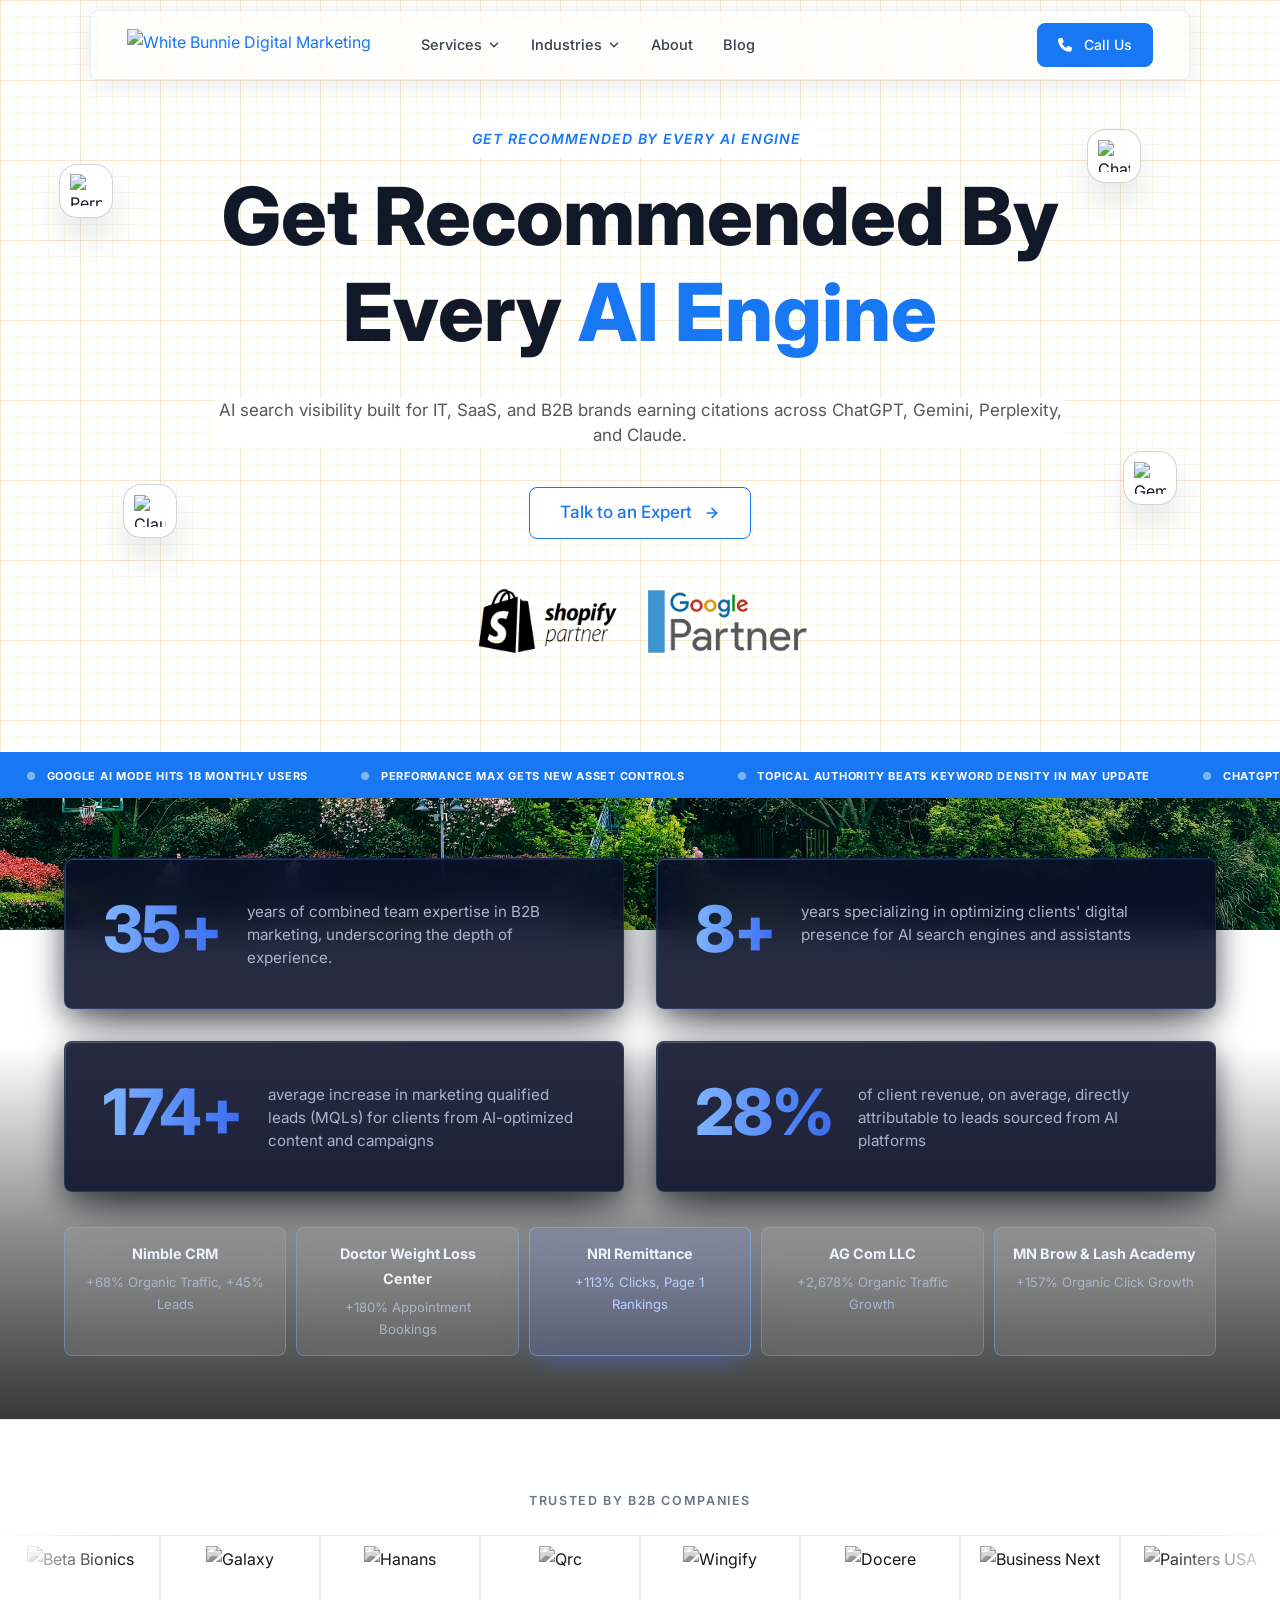
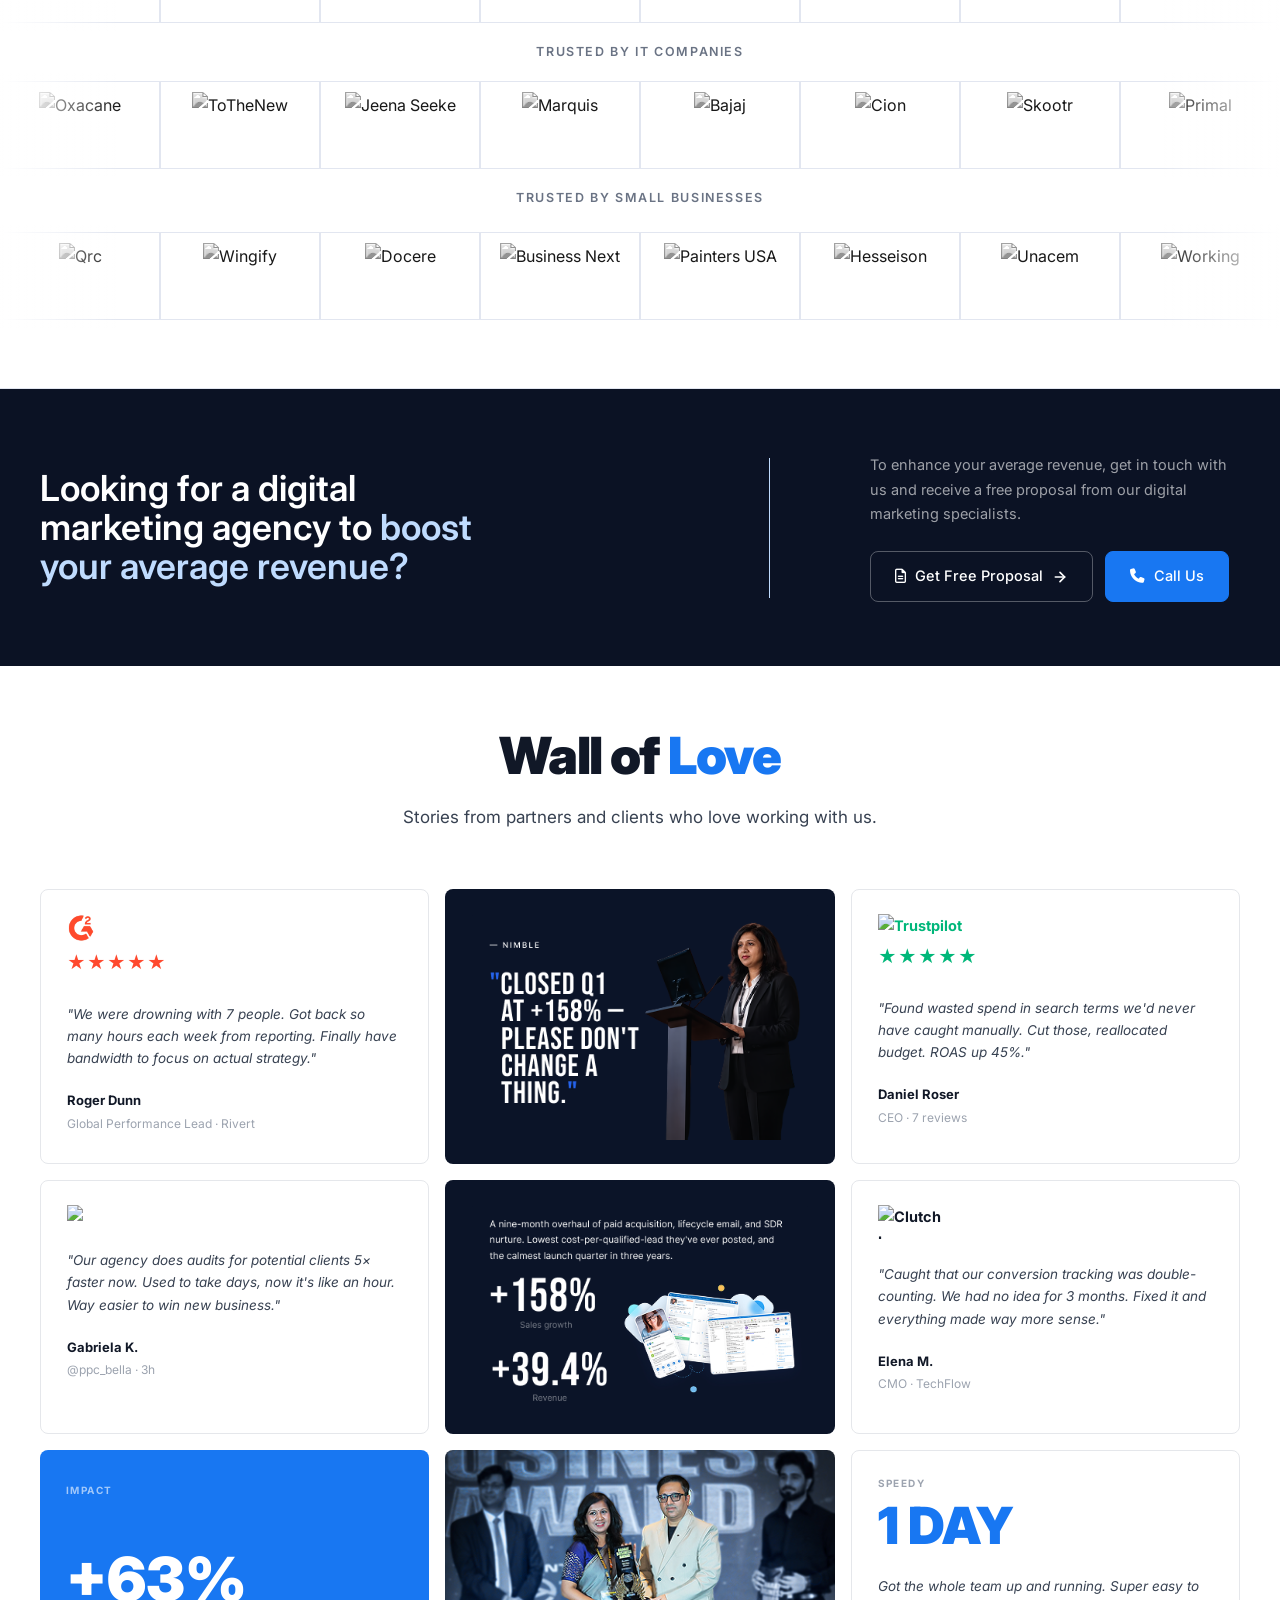
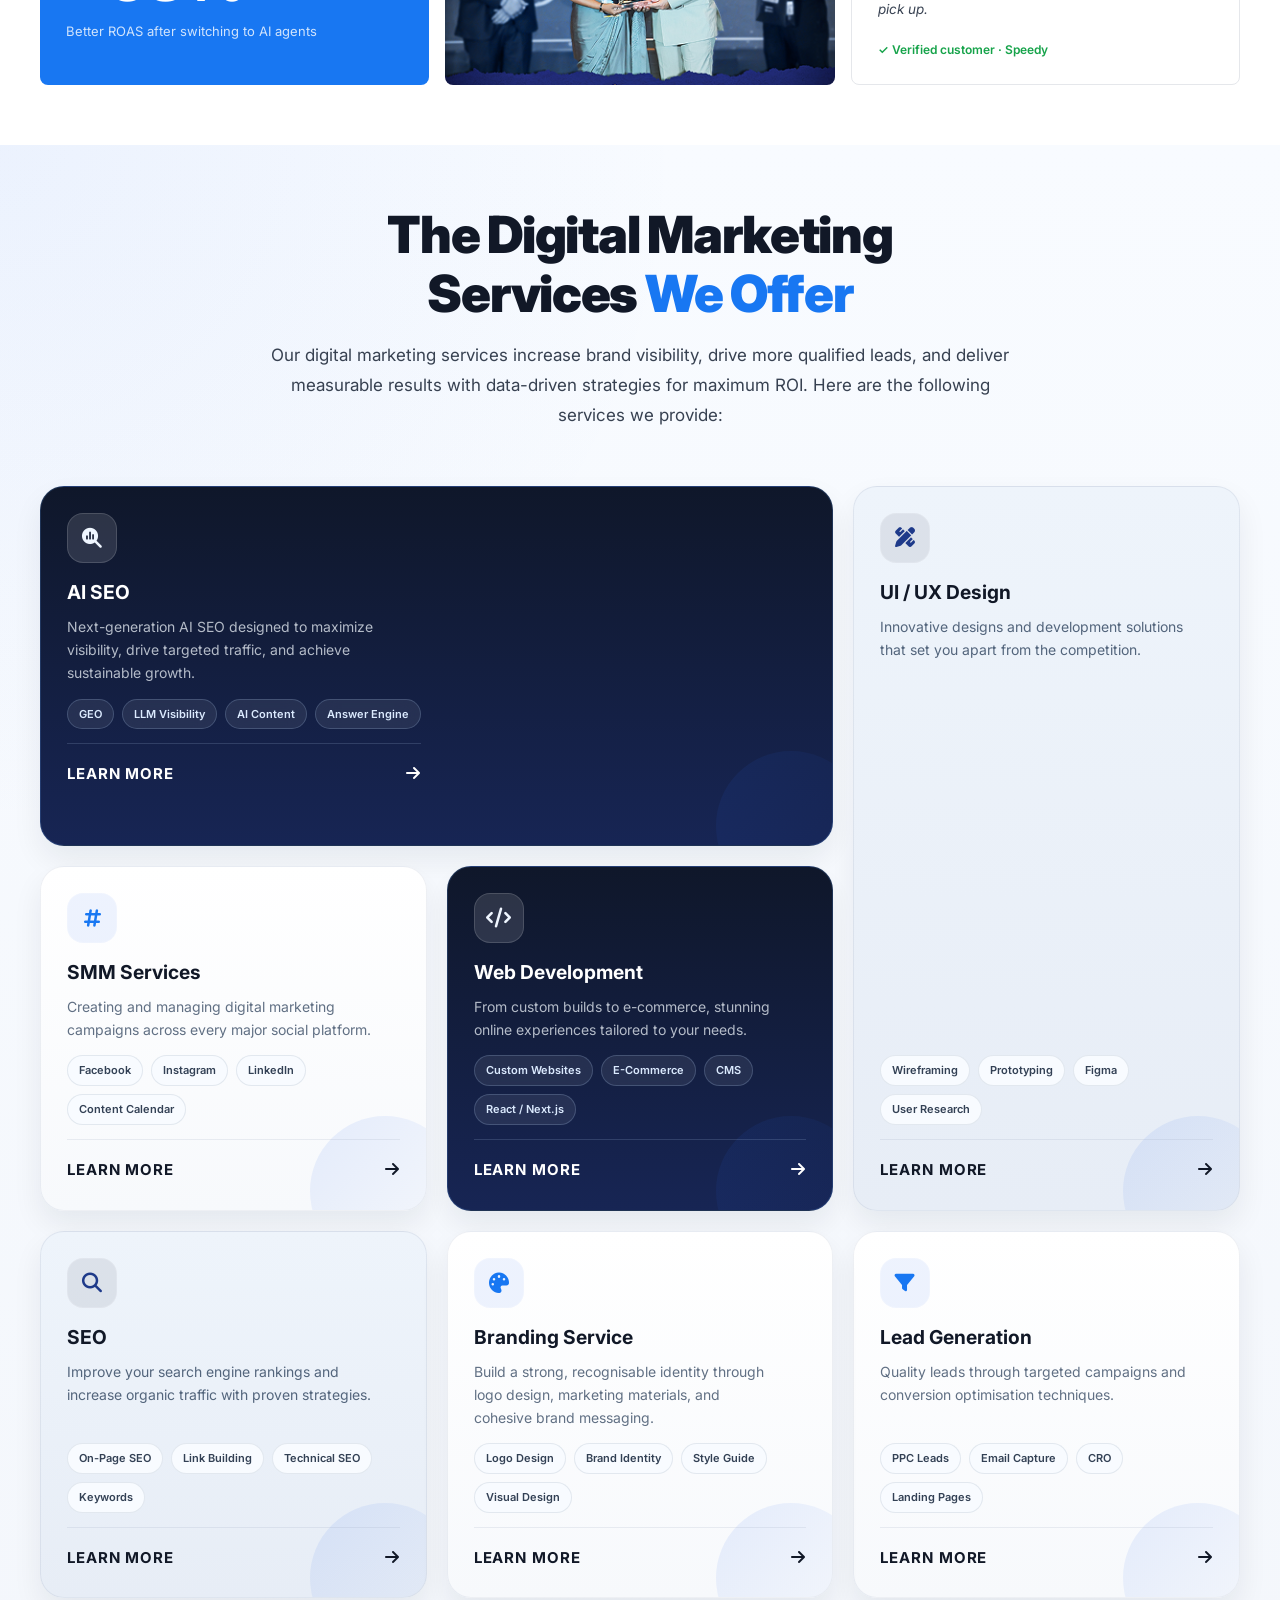
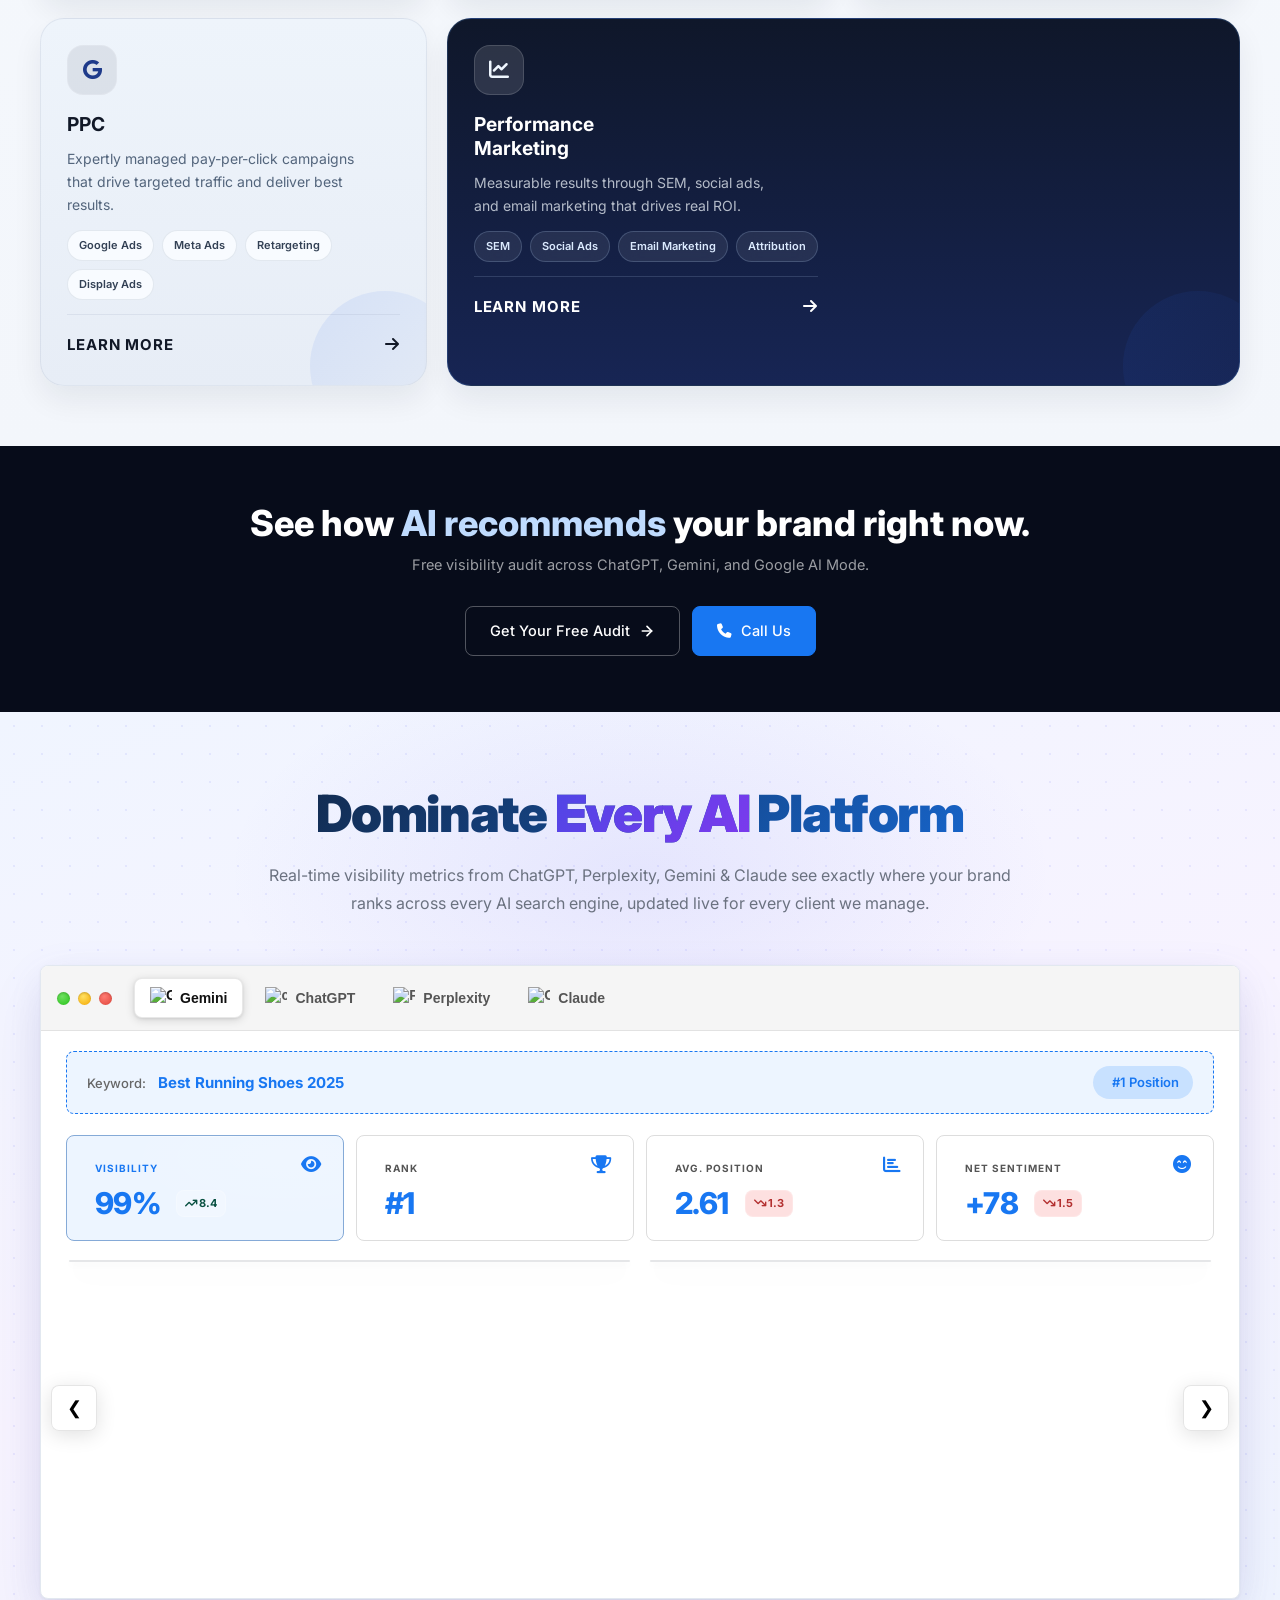
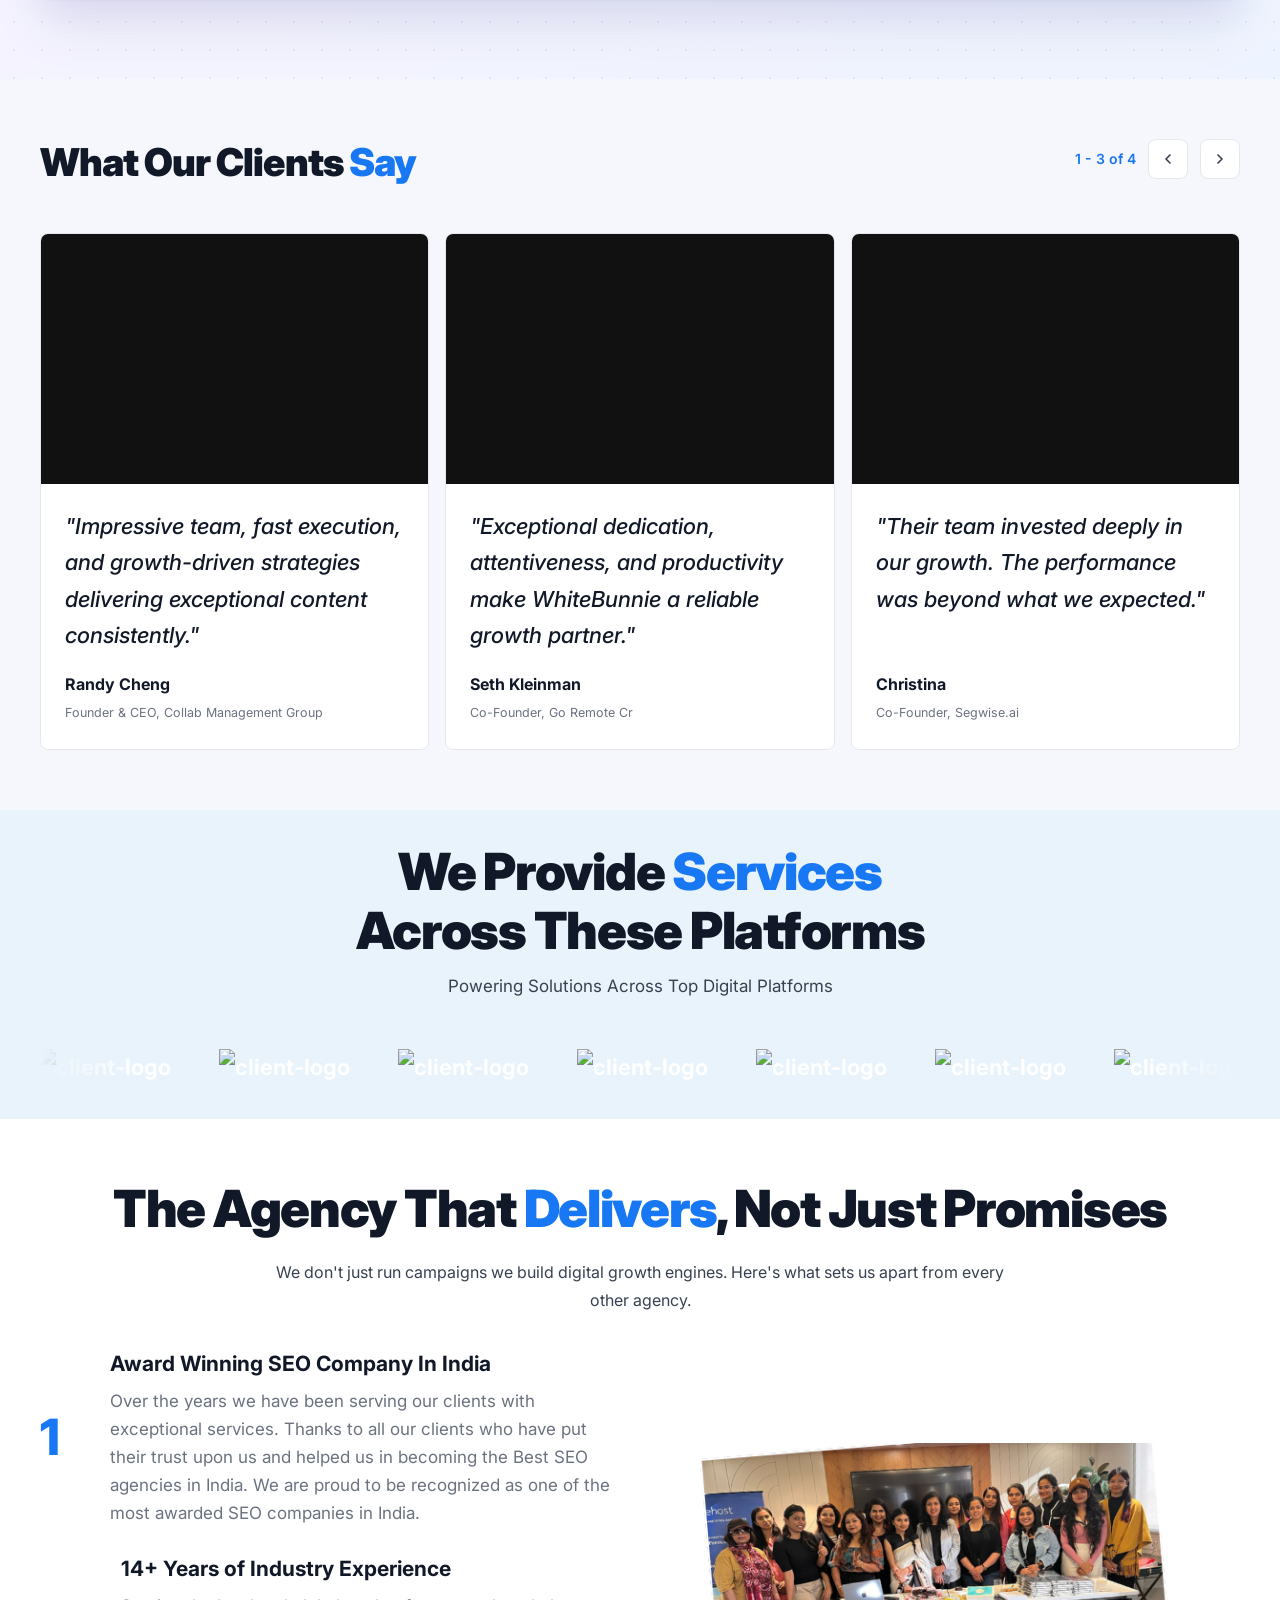
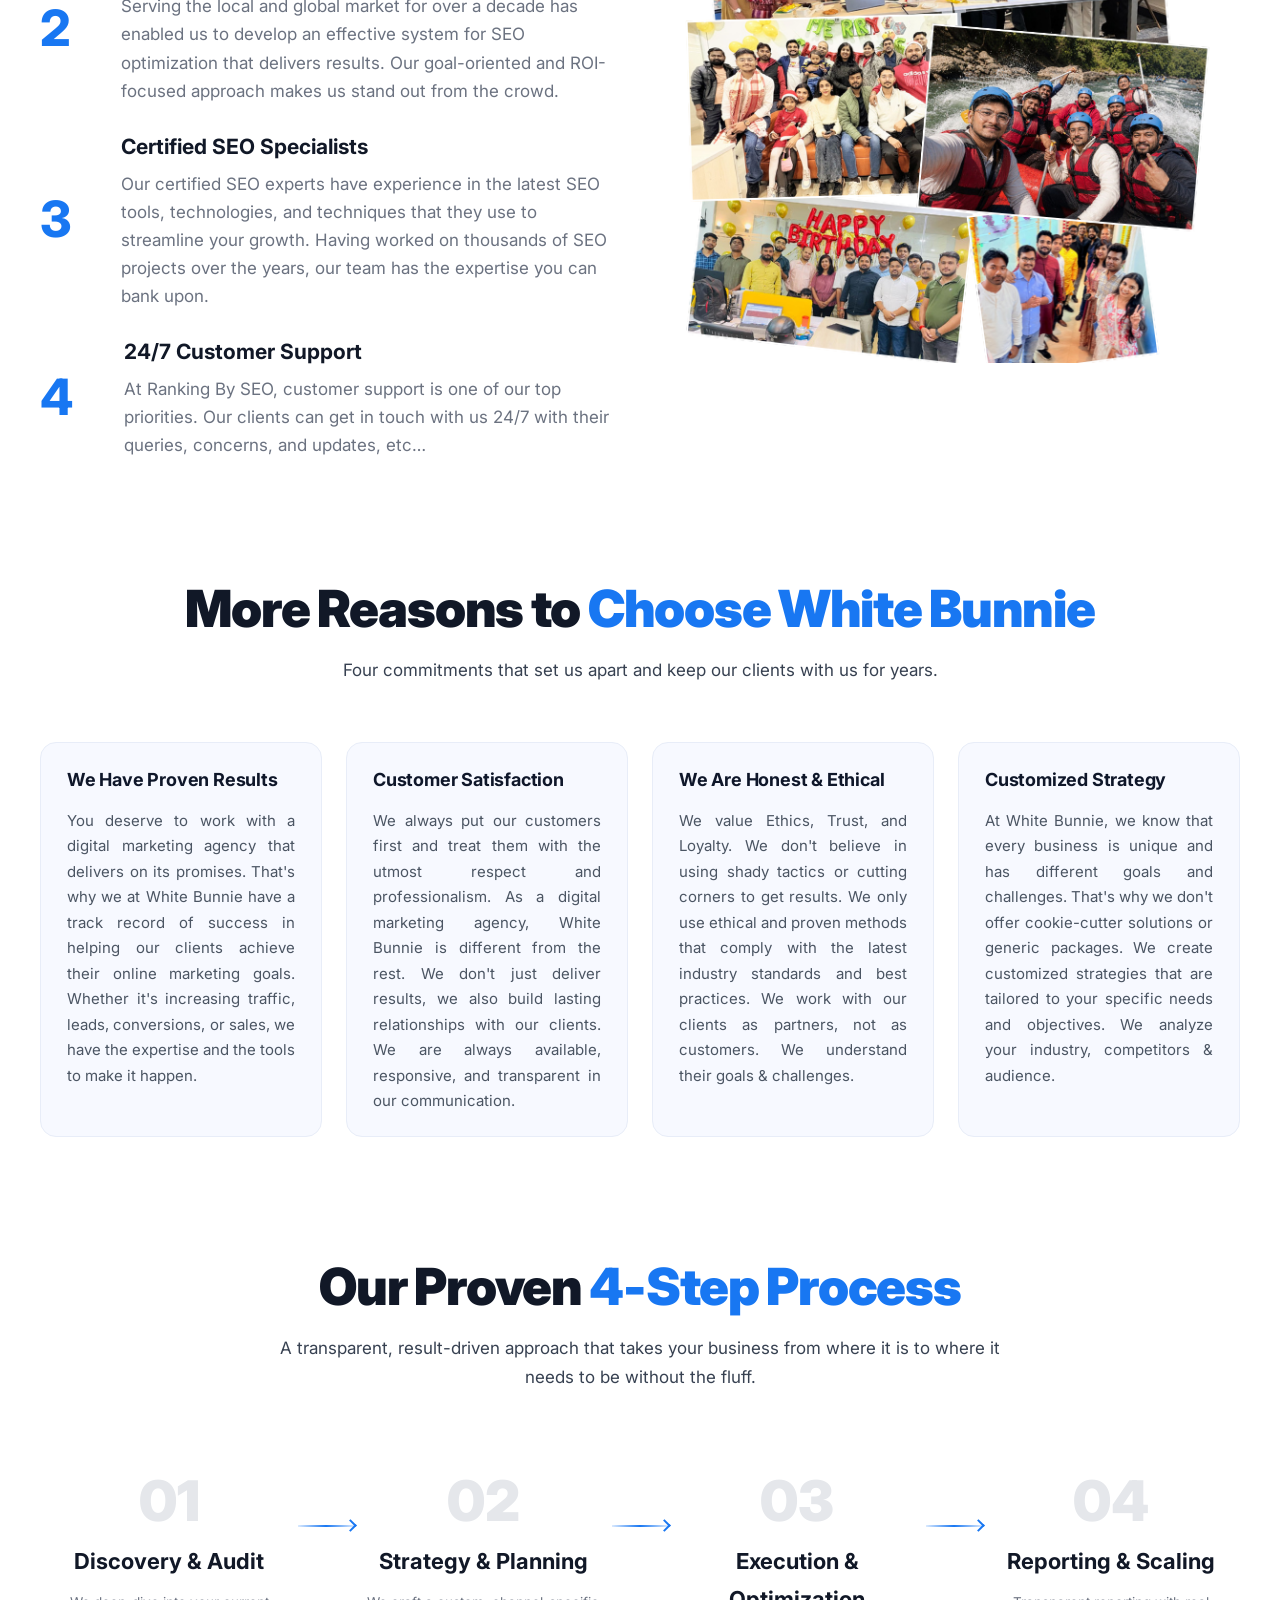
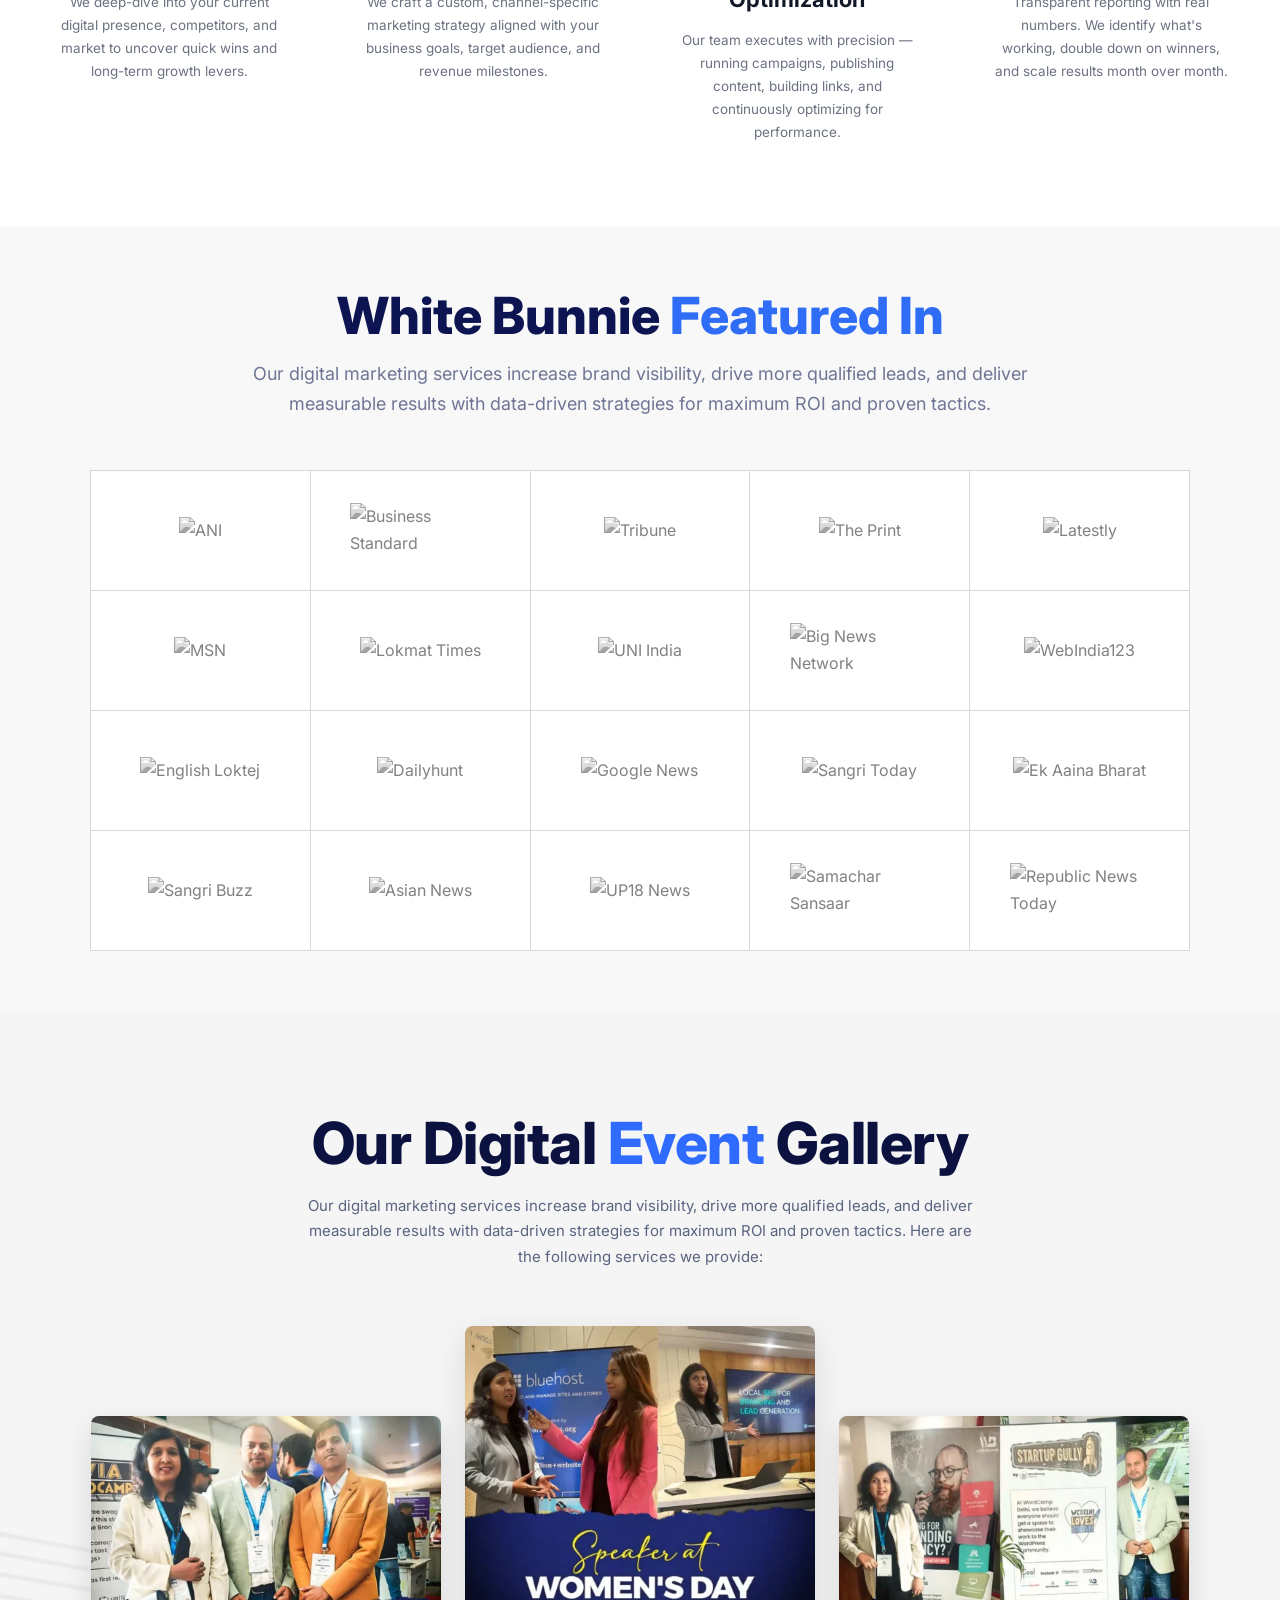
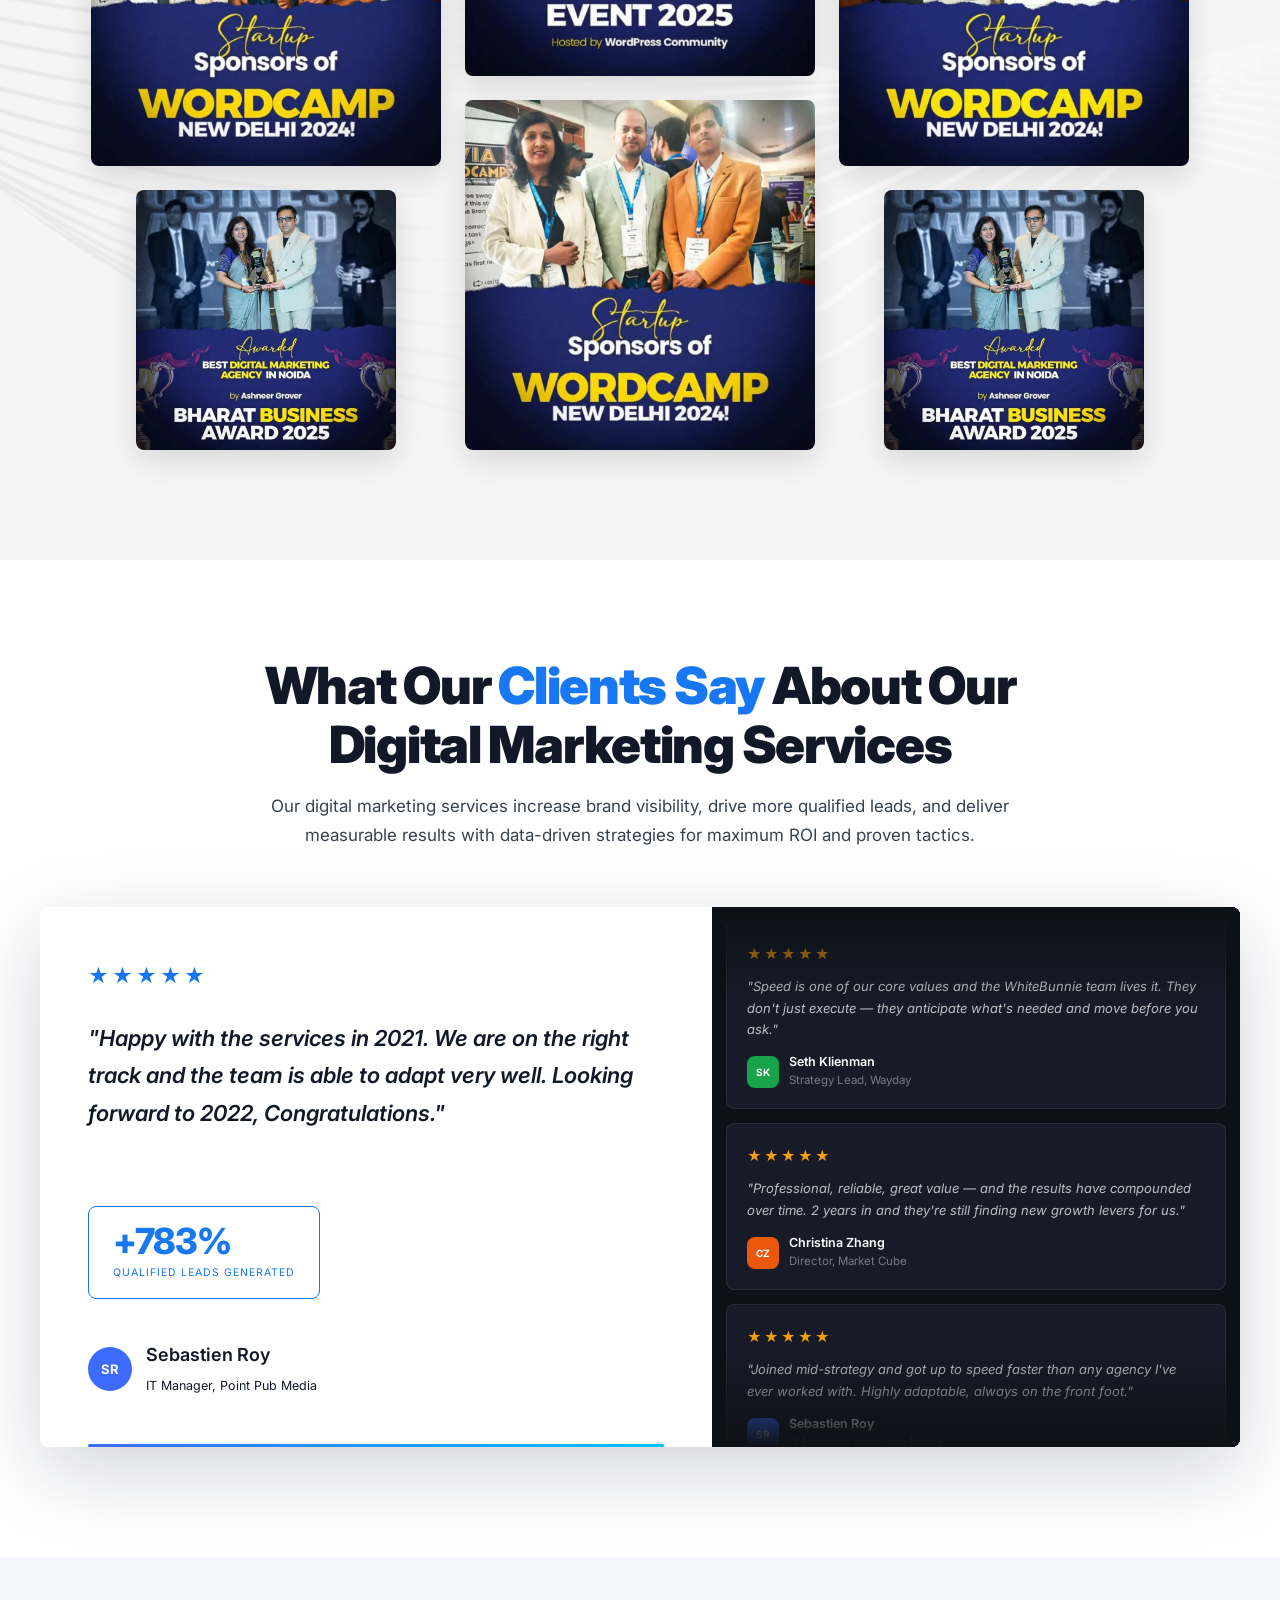
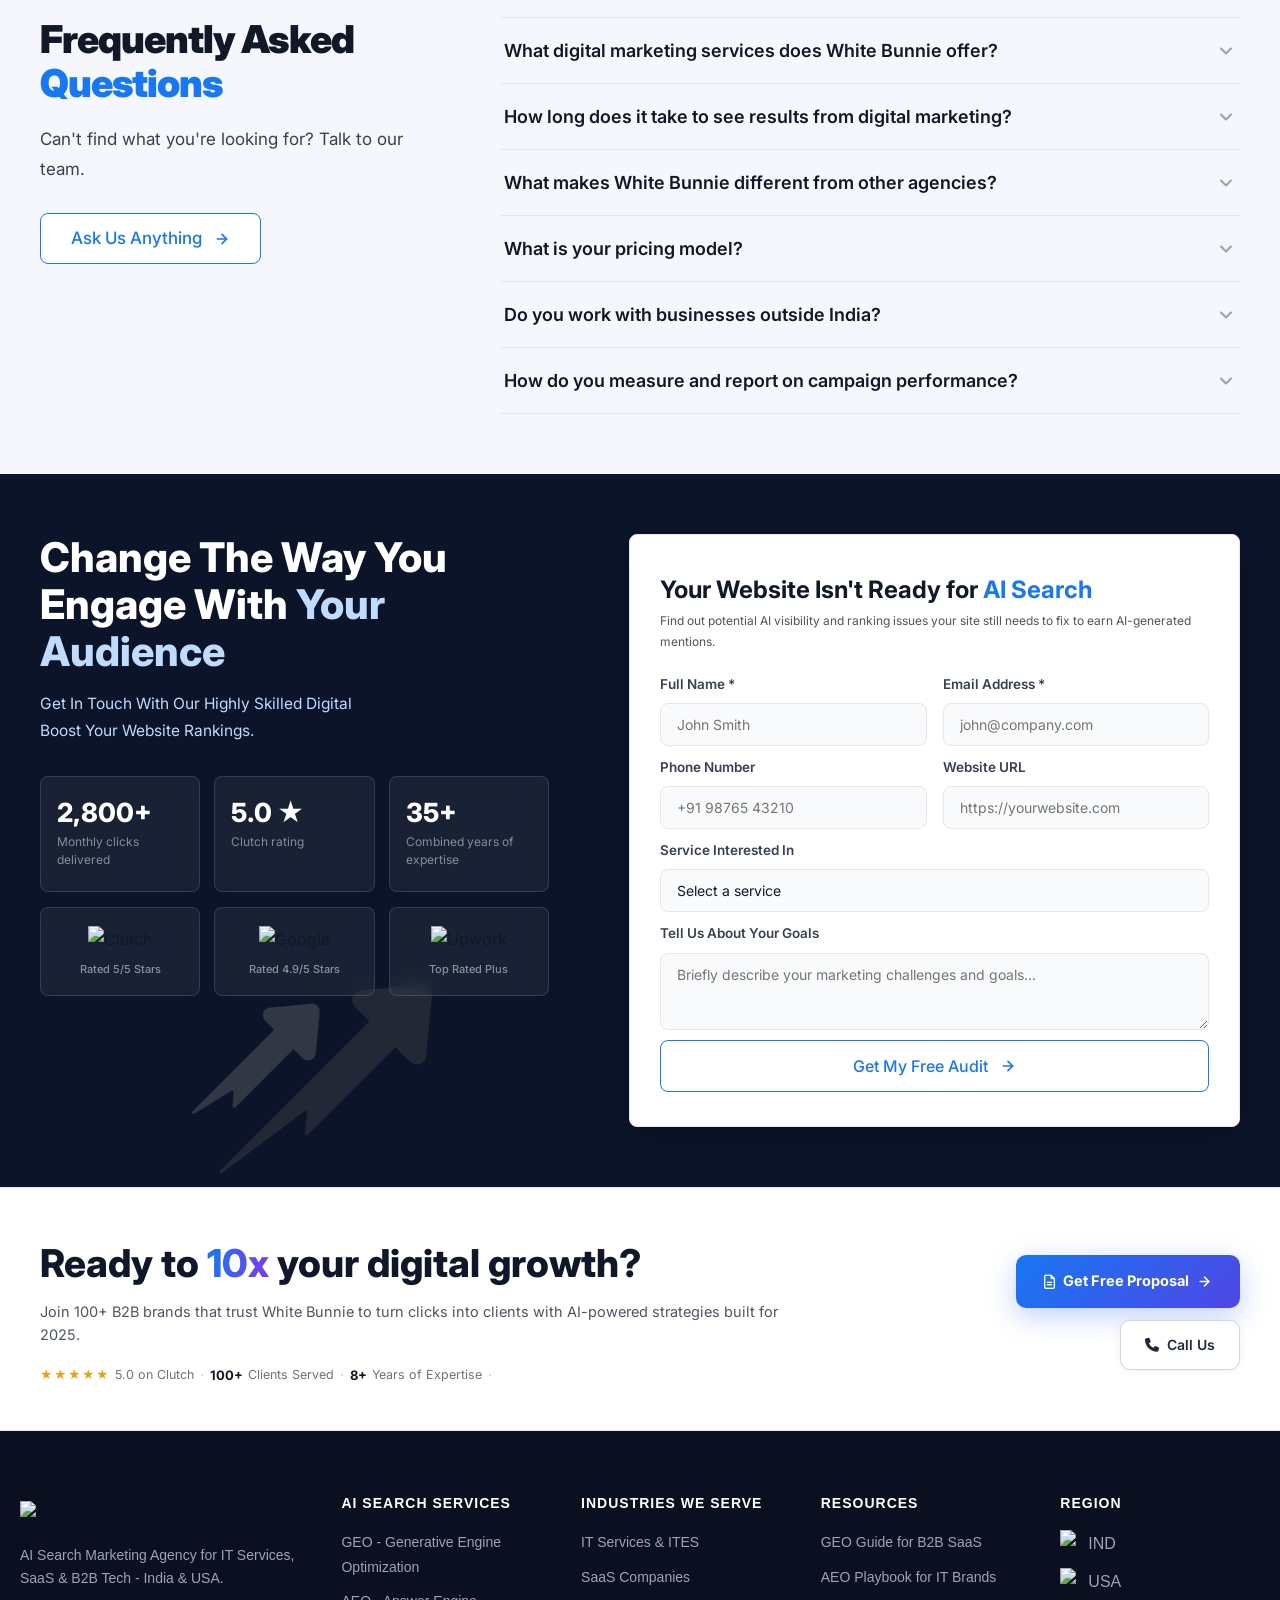
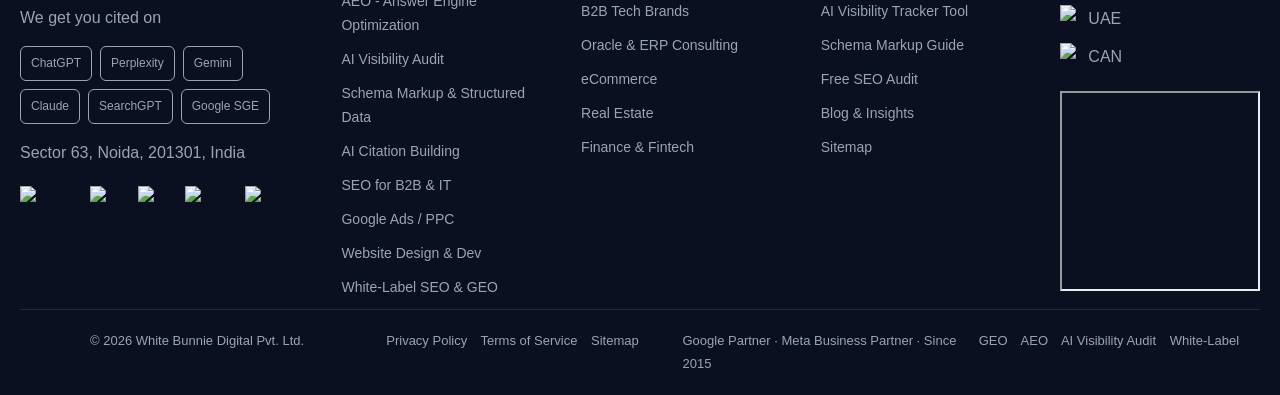
==== blue.html @ 5e8f1d8c "blue page" ====
<!DOCTYPE html>


<html lang='en'>

<head>
	<meta charset='utf-8'>
	<meta name='viewport' content='width=device-width, initial-scale=1'>
	<title>White Bunnie – Digital Marketing Agency in India</title>
	<link rel='stylesheet' href='./theme.css'>
	<link rel='stylesheet' href='./styleBlue.css'>
	<link
		href='https://fonts.googleapis.com/css2?family=Inter:ital,wght@0,100;0,200;0,300;0,400;0,500;0,600;0,700;0,800;0,900;1,100;1,200;1,300;1,400;1,500;1,600;1,700;1,800;1,900&display=swap'
		rel='stylesheet'>
	<link rel="stylesheet" href="https://cdnjs.cloudflare.com/ajax/libs/font-awesome/6.5.1/css/all.min.css">

	<!-- <link rel="stylesheet" href="https://cdn.jsdelivr.net/npm/@tabler/icons-webfont@3.19.0/dist/tabler-icons.min.css"> -->

	<script src="https://unpkg.com/@lottiefiles/dotlottie-wc@latest/dist/dotlottie-wc.js" type="module"></script>

</head>

<body>

	<!-- ════════════════════════════════════
  	NAVBAR
════════════════════════════════════ -->
	<nav class="navbar" id="navbar">
		<div class="nav-wrap">

			<a href="/" class="nav-logo">
				<img src="https://whitebunnie.com/wp-content/uploads/2026/04/LOGO-Black-scaled-1.webp"
					alt="White Bunnie Digital Marketing">
			</a>

			<button class="nav-toggle" id="navToggle" aria-label="Toggle navigation" aria-expanded="false">
				<span></span><span></span><span></span>
			</button>

			<ul class="nav-menu" id="navMenu">

				<!-- Services – Mega Menu -->
				<li class="nav-item has-mega">
					<a href="#services" class="nav-link">
						Services
						<svg class="nav-chevron" width="14" height="14" viewBox="0 0 24 24" fill="none"
							stroke="currentColor" stroke-width="2.5" stroke-linecap="round" stroke-linejoin="round">
							<polyline points="6 9 12 15 18 9" />
						</svg>
					</a>

					<div class="mega-menu">
						<div class="mega-inner">

							<div class="mega-col">
								<p class="mega-col-header">SEO & Visibility</p>
								<a href="#" class="mega-item">

									<div class="mega-item-text"><strong>AI SEO</strong><span>AI-powered search
											visibility</span></div>
								</a>
								<a href="#" class="mega-item">
									<div class="mega-item-icon"><i class="fa-solid fa-gears"></i></div>
									<div class="mega-item-text"><strong>Technical SEO</strong><span>Site health &amp;
											crawlability</span></div>
								</a>
								<a href="#" class="mega-item">
									<div class="mega-item-icon"><i class="fa-solid fa-location-dot"></i></div>
									<div class="mega-item-text"><strong>Local SEO</strong><span>Dominate local
											searches</span></div>
								</a>
								<a href="#" class="mega-item">
									<div class="mega-item-icon"><i class="fa-solid fa-cart-shopping"></i></div>
									<div class="mega-item-text"><strong>E-commerce SEO</strong><span>Organic growth for
											online stores</span></div>
								</a>
							</div>

							<div class="mega-col">
								<p class="mega-col-header">Paid Advertising</p>
								<a href="#" class="mega-item">
									<div class="mega-item-icon"><i class="fa-brands fa-google"></i></div>
									<div class="mega-item-text"><strong>Google Ads / PPC</strong><span>Targeted paid
											search campaigns</span></div>
								</a>
								<a href="#" class="mega-item">
									<div class="mega-item-icon"><i class="fa-brands fa-meta"></i></div>
									<div class="mega-item-text"><strong>Meta Ads</strong><span>Facebook &amp; Instagram
											advertising</span></div>
								</a>
								<a href="#" class="mega-item">
									<div class="mega-item-icon"><i class="fa-solid fa-chart-line"></i></div>
									<div class="mega-item-text"><strong>Performance Marketing</strong><span>SEM, social
											ads &amp; email ROI</span></div>
								</a>
								<a href="#" class="mega-item">
									<div class="mega-item-icon"><i class="fa-solid fa-filter"></i></div>
									<div class="mega-item-text"><strong>Lead Generation</strong><span>Quality leads
											&amp; conversion</span></div>
								</a>
							</div>

							<div class="mega-col">
								<p class="mega-col-header">Brand &amp; Social</p>
								<a href="#" class="mega-item">
									<div class="mega-item-icon"><i class="fa-solid fa-hashtag"></i></div>
									<div class="mega-item-text"><strong>Social Media Marketing</strong><span>Build &amp;
											engage your audience</span></div>
								</a>
								<a href="#" class="mega-item">
									<div class="mega-item-icon"><i class="fa-solid fa-pen-nib"></i></div>
									<div class="mega-item-text"><strong>Content Marketing</strong><span>Blogs,
											videos</span></div>
								</a>
								<a href="#" class="mega-item">
									<div class="mega-item-icon"><i class="fa-solid fa-palette"></i></div>
									<div class="mega-item-text"><strong>Branding &amp; Identity</strong><span>Logo,
											brand strategy &amp; design</span></div>
								</a>
								<a href="#" class="mega-item">
									<div class="mega-item-icon"><i class="fa-solid fa-envelope"></i></div>
									<div class="mega-item-text"><strong>Email Marketing</strong><span>Nurture leads
											&amp; drive conversions</span></div>
								</a>
							</div>

							<div class="mega-col">
								<p class="mega-col-header">Tech &amp; Design</p>
								<a href="#" class="mega-item">
									<div class="mega-item-icon"><i class="fa-solid fa-code"></i></div>
									<div class="mega-item-text"><strong>Web Development</strong><span>Custom &amp;
											e-commerce websites</span></div>
								</a>
								<a href="#" class="mega-item">
									<div class="mega-item-icon"><i class="fa-solid fa-pen-ruler"></i></div>
									<div class="mega-item-text"><strong>UI/UX Design</strong><span>Wireframes,
											prototypes</span></div>
								</a>
								<a href="#" class="mega-item">
									<div class="mega-item-icon"><i class="fa-solid fa-laptop"></i></div>
									<div class="mega-item-text"><strong>Landing Pages</strong><span>High-converting page
											experiences</span></div>
								</a>
								<a href="#" class="mega-item">
									<div class="mega-item-icon"><i class="fa-solid fa-arrow-trend-up"></i></div>
									<div class="mega-item-text"><strong>CRO</strong><span>Conversion rate
											optimization</span></div>
								</a>
							</div>

						</div>

						<div class="mega-cta-strip">
							<div class="mega-cta-text">
								<strong>Let's Talk About Your Goals</strong>
								<p>Reach out your way. We start by listening so we can build what truly works for you.
								</p>
							</div>
							<a href="#contact" class="mega-cta-btn">Get in Touch</a>
						</div>
					</div>
				</li>

				<!-- Industries dropdown -->
				<li class="nav-item has-dropdown">
					<a href="#" class="nav-link">
						Industries
						<svg class="nav-chevron" width="14" height="14" viewBox="0 0 24 24" fill="none"
							stroke="currentColor" stroke-width="2.5" stroke-linecap="round" stroke-linejoin="round">
							<polyline points="6 9 12 15 18 9" />
						</svg>
					</a>
					<ul class="nav-dropdown">
						<li><a href="#"><i class="fa-solid fa-heart-pulse"></i> Healthcare</a></li>
						<li><a href="#"><i class="fa-solid fa-building"></i> Real Estate</a></li>
						<li><a href="#"><i class="fa-solid fa-bag-shopping"></i> E-commerce</a></li>
						<li><a href="#"><i class="fa-solid fa-microchip"></i> SaaS &amp; Tech</a></li>
						<li><a href="#"><i class="fa-solid fa-graduation-cap"></i> Education</a></li>
						<li><a href="#"><i class="fa-solid fa-coins"></i> Finance</a></li>
					</ul>
				</li>

				<li class="nav-item"><a href="#" class="nav-link">About</a></li>
				<li class="nav-item"><a href="#" class="nav-link">Blog</a></li>

			</ul>

			<div class="nav-actions">
				<!-- <a href="#contact" class="btn btn-primary btn-sm">
					<i class="fa-regular fa-file-lines"></i> Get Free Proposal
				</a> -->
				<a href="tel:+919876543210" class="btn btn-secondary btn-sm">
					<i class="fa-solid fa-phone"></i> Call Us
				</a>
			</div>

		</div>
	</nav>


	<!-- ════════════════════════════════════
  HERO
════════════════════════════════════ -->
	<!-- <section class="hero"> -->

	<section class="wbn-hero-zone-blue wbn-hero-zone-two-blue" id="heroContainer">


		<!-- AI icons: direct children of .hero so they can be dragged across full 100vh area -->
		<div class="hero-platform-blue hero-platform-perplexity hero-platform-icon" data-drag-node>
			<img src="https://whitebunnie.com/wp-content/uploads/2026/06/perplexity-ai-icon-black-logo.png"
				alt="Perplexity">
		</div>
		<div class="hero-platform-blue hero-platform-chatgpt hero-platform-icon" data-drag-node>
			<img src="https://whitebunnie.com/wp-content/uploads/2026/06/chatgpt.png" alt="ChatGPT">
		</div>
		<div class="hero-platform-blue hero-platform-claude hero-platform-icon" data-drag-node>
			<img src="https://whitebunnie.com/wp-content/uploads/2026/06/Claude_AI_symbol.svg_.png" alt="Claude">
		</div>
		<div class="hero-platform-blue hero-platform-gemini hero-platform-icon" data-drag-node>
			<img src="https://whitebunnie.com/wp-content/uploads/2026/06/Google-gemini-icon.svg_.png" alt="Gemini">
		</div>



		<div class="wrap">
			<div class="hero-inne wbn-hero-content-blue">

				<div class="hero-badge-blue">
					<em> Get Recommended By Every AI Engine </em>
				</div>

				<h1>
					<!-- We build the authority that makes <em>ChatGPT, Claude,</em> & <em>Perplexity</em> name you first. -->
					Get Recommended By Every <em>AI Engine</em>
					<!-- Best Digital Marketing Agency in <em>India</em> -->
				</h1>

				<!-- <p class="hero-sub">
					Enterprise buyers ask AI first; we build authority that drives visibility, leads, and pipeline.
				</p> -->

				<p class="hero-sub-sub">
					AI search visibility built for IT, SaaS, and B2B brands earning citations across ChatGPT, Gemini,
					Perplexity, and Claude.
					<!-- White Bunnie works exclusively with IT services, SaaS, and B2B companies targeting enterprise buyers
					across the US, UK, UAE, and Canada. Our work sits at the intersection of AI search visibility,
					technical SEO, and demand generation built to produce compounding returns, not monthly reports. -->
				</p>

				<div class="hero-cta-wrap-parent">
					<div class="hero-cta-wrap">
						<a href="#contact" class="btn btn-primary">
							Talk to an Expert
							<svg viewBox="0 0 24 24" fill="none" stroke="currentColor" stroke-width="2.5"
								stroke-linecap="round" stroke-linejoin="round">
								<line x1="5" y1="12" x2="19" y2="12" />
								<polyline points="12,5 19,12 12,19" />
							</svg>
						</a>
						<!-- <a href="tel:+919876543210" class="btn btn-secondary">
							Call Us
							<i class="fa-solid fa-phone"></i>
						</a> -->
					</div>
					<div class="hero-logo-sec">
						<img src="./newHome/shopify.png" alt="Shopify Partner" class="partner-logos">
						<img src="./newHome/googleP.png" alt="Google Partner" class="partner-logos">
					</div>
				</div>

			</div>
		</div>

		<!-- Hero Service Tags -->
		<!-- <div class="hero-tags-strip">
			<span class="hero-tag">AI SEO</span>
			<span class="hero-tag">LLM Visibility</span>
			<span class="hero-tag">Website Development</span>
			<span class="hero-tag">Performance Marketing</span>
			<span class="hero-tag">AI Driven Digital Marketing</span>
		</div> -->

		<!-- Happy Customers Marquee (inside hero, full-width) -->
		<!-- <div class="hc-strip">
			<div class="hc-inner">
				<div class="hc-label">
					<p><strong>Some of our<br>Happy Customers</strong></p>
				</div>
				<div class="hc-marquee-wrap">
					<div class="hc-marquee-track">
						
						<div class="hc-logo-item"><img src="./newHome/clientLogo/clc.png" alt="AG-COM LLC"></div>
						<div class="hc-logo-item"><img src="./newHome/clientLogo/saasworx.png" alt="SaasWorx"></div>
						<div class="hc-logo-item"><img src="./newHome/clientLogo/peersol.png"
								alt="Peersol Technologies"></div>
						<div class="hc-logo-item"><img src="./newHome/clientLogo/mn.png" alt="My Brow Lash"></div>
						<div class="hc-logo-item"><img src="./newHome/clientLogo/stok.png" alt="Stok India"></div>
						<div class="hc-logo-item"><img src="./newHome/clientLogo/nimble.png" alt="Nimble"></div>
						<div class="hc-logo-item"><img src="./newHome/clientLogo/hexaview.png" alt="Hexaview"></div>
						<div class="hc-logo-item"><img src="./newHome/clientLogo/31West.png"
								alt="31West Global Services"></div>
						
						
						<div class="hc-logo-item"><img src="./newHome/clientLogo/ag.png" alt="AG-COM LLC"></div>
						<div class="hc-logo-item"><img src="./newHome/clientLogo/saasworx.png" alt="SaasWorx"></div>
						<div class="hc-logo-item"><img src="./newHome/clientLogo/peersol.png"
								alt="Peersol Technologies"></div>
						<div class="hc-logo-item"><img src="./newHome/clientLogo/mn.png" alt="My Brow Lash"></div>
						<div class="hc-logo-item"><img src="./newHome/clientLogo/stok.png" alt="Stok India"></div>
						<div class="hc-logo-item"><img src="./newHome/clientLogo/nimble.png" alt="Nimble"></div>
						<div class="hc-logo-item"><img src="./newHome/clientLogo/hexaview.png" alt="Hexaview"></div>
						<div class="hc-logo-item"><img src="./newHome/clientLogo/31West.png"
								alt="31West Global Services"></div>
					</div>
				</div>
			</div>
		</div> -->
	</section>

	<div class="ticker-wrap" aria-hidden="true">
		<div class="ticker-tr">
			<span>Google AI Mode hits 1B monthly users</span><span>Performance Max gets new asset controls</span>
			<span>Topical authority beats keyword density in May update</span><span>ChatGPT Search now reads structured
				data</span>
			<span>Bing Ads CPCs are 33% lower than Google Ads</span><span>INP replaced FID in Core Web Vitals</span>
			<span>E-E-A-T signals expanding to PPC landing pages</span>
			<span>Google AI Mode hits 1B monthly users</span><span>Performance Max gets new asset controls</span>
			<span>Topical authority beats keyword density in May update</span><span>ChatGPT Search now reads structured
				data</span>
			<span>Bing Ads CPCs are 33% lower than Google Ads</span><span>INP replaced FID in Core Web Vitals</span>
			<span>E-E-A-T signals expanding to PPC landing pages</span>
		</div>
	</div>




	<!-- ════════════════════════════════════
  STATS SECTION
════════════════════════════════════ -->
	<section class="stats-section" data-nav-theme="dark">

		<!-- <div class="hero-fade"></div> -->

		<div class="stats-wrap">
			<div class="stats-grid">
				<article class="stat-card">
					<div class="stat-head">
						<span class="stat-number">35+</span>
						<p>years of combined team expertise in B2B marketing, underscoring the depth of experience.</p>
					</div>
					<!-- <p class="stat-body">Over a decade and a half of proven excellence in digital marketing.</p> -->
				</article>
				<article class="stat-card">
					<div class="stat-head">
						<span class="stat-number">8+</span>
						<p>years specializing in optimizing clients' digital presence for AI search engines and
							assistants</p>
					</div>
					<!-- <p class="stat-body">A thousand campaigns that drove real, measurable business growth.</p> -->
				</article>
				<article class="stat-card">
					<div class="stat-head">
						<span class="stat-number">174+</span>
						<p>average increase in marketing qualified leads (MQLs) for clients from AI-optimized content
							and campaigns</p>
					</div>
					<!-- <p class="stat-body">120+ brands trust White Bunnie for their digital transformation.</p> -->
				</article>
				<article class="stat-card">
					<div class="stat-head">
						<span class="stat-number">28%</span>
						<p>of client revenue, on average, directly attributable to leads sourced from AI platforms</p>
					</div>
					<!-- <p class="stat-body">Nearly 100,000 qualified leads delivered to our clients.</p> -->
				</article>
			</div>

			<!-- <nav class="stats-tabs" aria-label="Client case studies">
				<a href="#" class="tab" data-tab="1"><span class="tab-title">Nimble CRM</span><span
						class="tab-meta">+312% SQLs, 9 mo</span></a>
				<a href="#" class="tab" data-tab="2"><span class="tab-title">TechFlow SaaS</span><span
						class="tab-meta">+158% Leads, 6 mo</span></a>
				<a href="#" class="tab active" data-tab="3"><span class="tab-title">MedCare India</span><span
						class="tab-meta">+245% Organic, 8 mo</span></a>
				<a href="#" class="tab" data-tab="4"><span class="tab-title">Retail Giant</span><span
						class="tab-meta">+63% ROAS, 4 mo</span></a>
				<a href="#" class="tab" data-tab="5"><span class="tab-title">EduTech Brand</span><span
						class="tab-meta">+390% SQLs, 7 mo</span></a>
			</nav> -->

			<nav class="stats-tabs" aria-label="Client case studies">
				<a href="https://whitebunnie.com/case-study/nimble-crm-2/" class="tab" data-tab="1">
					<span class="tab-title">Nimble CRM</span>
					<span class="tab-meta">+68% Organic Traffic, +45% Leads</span>
				</a>

				<a href="https://whitebunnie.com/case-study/dwlc/" class="tab" data-tab="2">
					<span class="tab-title">Doctor Weight Loss Center</span>
					<span class="tab-meta">+180% Appointment Bookings</span>
				</a>

				<a href="https://whitebunnie.com/case-study/nri-remittance/" class="tab active" data-tab="3">
					<span class="tab-title">NRI Remittance</span>
					<span class="tab-meta">+113% Clicks, Page 1 Rankings</span>
				</a>

				<a href="https://whitebunnie.com/case-study/ag-com-llc/" class="tab" data-tab="4">
					<span class="tab-title">AG Com LLC</span>
					<span class="tab-meta">+2,678% Organic Traffic Growth</span>
				</a>

				<a href="https://whitebunnie.com/case-study/mn-brow-lash-academy/" class="tab" data-tab="5">
					<span class="tab-title">MN Brow & Lash Academy</span>
					<span class="tab-meta">+157% Organic Click Growth</span>
				</a>
			</nav>


		</div>
	</section>









	<!-- ════════════════════════════════════
  CLIENT TRUST LOGOS
════════════════════════════════════ -->
	<!-- <section class="client-trust-section">
		<div class="wrap">
			<div class="client-trust-row">

				<div class="client-trust-group">
					<p class="client-trust-label">Trusted by B2B Companies</p>
					<div class="client-trust-logos">
						<div class="ct-marquee-row">
							<div class="ct-marquee-track">
								<img src="./newHome/clientLogo/stok.png" alt="Stok">
								<img src="./newHome/clientLogo/aabl.png" alt="Associated">
								<img src="./newHome/clientLogo/mebl.png" alt="Mount Everest Breweries">
								<img src="./newHome/clientLogo/stok.png" alt="Stok">
								<img src="./newHome/clientLogo/aabl.png" alt="Associated">
								<img src="./newHome/clientLogo/mebl.png" alt="Mount Everest Breweries">
							</div>
						</div>
						<div class="ct-marquee-row">
							<div class="ct-marquee-track">
								<img src="./newHome/clientLogo/nimble.png" alt="Nimble">
								<img src="./newHome/clientLogo/freedom.png" alt="Freedom Capital">
								<img src="./newHome/clientLogo/ddd.png" alt="Digital Divide Delta">
								<img src="./newHome/clientLogo/nimble.png" alt="Nimble">
								<img src="./newHome/clientLogo/freedom.png" alt="Freedom Capital">
								<img src="./newHome/clientLogo/ddd.png" alt="Digital Divide Delta">
							</div>
						</div>
					</div>
				</div>

				<div class="client-trust-divider"></div>

				<div class="client-trust-group">
					<p class="client-trust-label">Trusted by IT Companies</p>
					<div class="client-trust-logos">
						<div class="ct-marquee-row">
							<div class="ct-marquee-track">
								<img src="./newHome/clientLogo/saasworx.png" alt="SaasWorx">
								<img src="./newHome/clientLogo/peersol.png" alt="Peersol Technologies">
								<img src="./newHome/clientLogo/31West.png" alt="31West Global Services">
								<img src="./newHome/clientLogo/saasworx.png" alt="SaasWorx">
								<img src="./newHome/clientLogo/peersol.png" alt="Peersol Technologies">
								<img src="./newHome/clientLogo/31West.png" alt="31West Global Services">
							</div>
						</div>
						<div class="ct-marquee-row">
							<div class="ct-marquee-track">
								<img src="./newHome/clientLogo/hexaview.png" alt="Hexaview">
								<img src="./newHome/clientLogo/deselect.png" alt="DeSelect by Unaric">
								<img src="./newHome/clientLogo/hexaview.png" alt="Hexaview">
								<img src="./newHome/clientLogo/hexaview.png" alt="Hexaview">
								<img src="./newHome/clientLogo/deselect.png" alt="DeSelect by Unaric">
								<img src="./newHome/clientLogo/hexaview.png" alt="Hexaview">
							</div>
						</div>
					</div>
				</div>

				<div class="client-trust-divider"></div>

				<div class="client-trust-group">
					<p class="client-trust-label">Trusted by Small Businesses</p>
					<div class="client-trust-logos">
						<div class="ct-marquee-row">
							<div class="ct-marquee-track">
								<img src="./newHome/clientLogo/ag.png" alt="AG Com">
								<img src="./newHome/clientLogo/mn.png" alt="MN Brow Lash">
								<img src="./newHome/clientLogo/collab.png" alt="Collab">
								<img src="./newHome/clientLogo/ag.png" alt="AG Com">
								<img src="./newHome/clientLogo/mn.png" alt="MN Brow Lash">
								<img src="./newHome/clientLogo/collab.png" alt="Collab">
							</div>
						</div>
						<div class="ct-marquee-row">
							<div class="ct-marquee-track">
								<img src="./newHome/clientLogo/doctor.png" alt="Doctors">
								<img src="./newHome/clientLogo/peakCleaning.png" alt="Peak Cleaning Service">
								<img src="./newHome/clientLogo/doctor.png" alt="Doctors">
								<img src="./newHome/clientLogo/doctor.png" alt="Doctors">
								<img src="./newHome/clientLogo/peakCleaning.png" alt="Peak Cleaning Service">
								<img src="./newHome/clientLogo/doctor.png" alt="Doctors">
							</div>
						</div>
					</div>
				</div>

			</div>
		</div>
	</section> -->



	
	<!-- ════════════════════════════════════
  LOGO MARQUEE
════════════════════════════════════ -->
	<section class="logos-section">

		<div class="client-trust-label">Trusted by B2B Companies</div>

		<div class="logos-marquee-wrap">
			<div class="logos-track">
				<div class="logo-item"><img
						src="https://cdn.prod.website-files.com/6416ef11d18f1b7a9f7bb0c7/69f0aeb52cbf347a7bee5a67_65.png"
						alt="Beta Bionics" /></div>
				<div class="logo-item"><img
						src="https://cdn.prod.website-files.com/6416ef11d18f1b7a9f7bb0c7/69f0aeb5a48d10e656844936_66.png"
						alt="Galaxy" /></div>
				<div class="logo-item"><img
						src="https://cdn.prod.website-files.com/6416ef11d18f1b7a9f7bb0c7/69f0aeb5e8e149a53f3e0a32_67.png"
						alt="Hanans" /></div>
				<div class="logo-item"><img
						src="https://cdn.prod.website-files.com/6416ef11d18f1b7a9f7bb0c7/69f0aeb4e27ac209dfc5a33a_64.png"
						alt="Qrc" /></div>
				<div class="logo-item"><img
						src="https://cdn.prod.website-files.com/6416ef11d18f1b7a9f7bb0c7/69f0aeab2706df522240c914_3.png"
						alt="Wingify" /></div>
				<div class="logo-item"><img
						src="https://cdn.prod.website-files.com/6416ef11d18f1b7a9f7bb0c7/69f0aeab6408366462caa613_16.png"
						alt="Docere" /></div>
				<div class="logo-item"><img
						src="https://cdn.prod.website-files.com/6416ef11d18f1b7a9f7bb0c7/69f0aeab05ab1ac6f023a362_7.png"
						alt="Business Next" /></div>
				<div class="logo-item"><img
						src="https://cdn.prod.website-files.com/6416ef11d18f1b7a9f7bb0c7/69f0aeb3311978fda77c02db_53.png"
						alt="Painters USA" /></div>
				<div class="logo-item"><img
						src="https://cdn.prod.website-files.com/6416ef11d18f1b7a9f7bb0c7/69f0aeb39d2ec9571427e271_59.png"
						alt="Hesseison" /></div>
				<div class="logo-item"><img
						src="https://cdn.prod.website-files.com/6416ef11d18f1b7a9f7bb0c7/69f0aeb3cff7d863ec977aad_52.png"
						alt="Unacem" /></div>
				<div class="logo-item"><img
						src="https://cdn.prod.website-files.com/6416ef11d18f1b7a9f7bb0c7/69f0aeb3a48d10e65684488c_56.png"
						alt="Working" /></div>
				<div class="logo-item"><img
						src="https://cdn.prod.website-files.com/6416ef11d18f1b7a9f7bb0c7/69f0aeb3689d3d4fb411cb33_60.png"
						alt="Broughton Partners" /></div>
				<div class="logo-item"><img
						src="https://cdn.prod.website-files.com/6416ef11d18f1b7a9f7bb0c7/69f0aeadeafaad0083ca2960_8.png"
						alt="Medtronics" /></div>
				<div class="logo-item"><img
						src="https://cdn.prod.website-files.com/6416ef11d18f1b7a9f7bb0c7/69f0aeac3b5afb8137cdae12_25.png"
						alt="Evanssion" /></div>


				<div class="logo-item"><img
						src="https://cdn.prod.website-files.com/6416ef11d18f1b7a9f7bb0c7/69f0aeb52cbf347a7bee5a67_65.png"
						alt="Beta Bionics" /></div>
				<div class="logo-item"><img
						src="https://cdn.prod.website-files.com/6416ef11d18f1b7a9f7bb0c7/69f0aeb5a48d10e656844936_66.png"
						alt="Galaxy" /></div>
				<div class="logo-item"><img
						src="https://cdn.prod.website-files.com/6416ef11d18f1b7a9f7bb0c7/69f0aeb5e8e149a53f3e0a32_67.png"
						alt="Hanans" /></div>
				<div class="logo-item"><img
						src="https://cdn.prod.website-files.com/6416ef11d18f1b7a9f7bb0c7/69f0aeb4e27ac209dfc5a33a_64.png"
						alt="Qrc" /></div>
				
			</div>
		</div>

		
		<div class="client-trust-label">Trusted by IT Companies</div>

		<div class="logos-marquee-wrap" style="margin-top:0">
			<div class="logos-track-row2">
				<div class="logo-item"><img
						src="https://cdn.prod.website-files.com/6416ef11d18f1b7a9f7bb0c7/69f0aeaba2822dd698f88375_13.png"
						alt="Oxacane" /></div>
				<div class="logo-item"><img
						src="https://cdn.prod.website-files.com/6416ef11d18f1b7a9f7bb0c7/69f0aeab70ec12d02659df63_5.png"
						alt="ToTheNew" /></div>
				<div class="logo-item"><img
						src="https://cdn.prod.website-files.com/6416ef11d18f1b7a9f7bb0c7/69f0aeabb08b48f21b0f7499_10.png"
						alt="Jeena Seeke" /></div>
				<div class="logo-item"><img
						src="https://cdn.prod.website-files.com/6416ef11d18f1b7a9f7bb0c7/69f0aeabf3785a32ae0cf390_9.png"
						alt="Marquis" /></div>
				<div class="logo-item"><img
						src="https://cdn.prod.website-files.com/6416ef11d18f1b7a9f7bb0c7/69f0aeabf5f0b40cc9b3d872_4.png"
						alt="Bajaj" /></div>
				<div class="logo-item"><img
						src="https://cdn.prod.website-files.com/6416ef11d18f1b7a9f7bb0c7/69f0aeabdb4528e6e00ad414_11.png"
						alt="Cion" /></div>
				<div class="logo-item"><img
						src="https://cdn.prod.website-files.com/6416ef11d18f1b7a9f7bb0c7/69f0aeaa6f600b4c3b29ba9b_6.png"
						alt="Skootr" /></div>
				<div class="logo-item"><img
						src="https://cdn.prod.website-files.com/6416ef11d18f1b7a9f7bb0c7/69f0aeb337a848545144eac9_2.png"
						alt="Primal" /></div>
				<div class="logo-item"><img
						src="https://cdn.prod.website-files.com/6416ef11d18f1b7a9f7bb0c7/69f0aeb0168c62722380945d_35.png"
						alt="Mom Junction" /></div>
				<div class="logo-item"><img
						src="https://cdn.prod.website-files.com/6416ef11d18f1b7a9f7bb0c7/69f0aeb1754e5f2d9669cb86_45.png"
						alt="True Connections" /></div>
				<div class="logo-item"><img
						src="https://cdn.prod.website-files.com/6416ef11d18f1b7a9f7bb0c7/69f0aeb081adf1aba3f096bd_34.png"
						alt="Runwal" /></div>


				<div class="logo-item"><img
						src="https://cdn.prod.website-files.com/6416ef11d18f1b7a9f7bb0c7/69f0aeaba2822dd698f88375_13.png"
						alt="Oxacane" /></div>
				<div class="logo-item"><img
						src="https://cdn.prod.website-files.com/6416ef11d18f1b7a9f7bb0c7/69f0aeab70ec12d02659df63_5.png"
						alt="ToTheNew" /></div>
				<div class="logo-item"><img
						src="https://cdn.prod.website-files.com/6416ef11d18f1b7a9f7bb0c7/69f0aeabb08b48f21b0f7499_10.png"
						alt="Jeena Seeke" /></div>
				<div class="logo-item"><img
						src="https://cdn.prod.website-files.com/6416ef11d18f1b7a9f7bb0c7/69f0aeabf3785a32ae0cf390_9.png"
						alt="Marquis" /></div>
				<div class="logo-item"><img
						src="https://cdn.prod.website-files.com/6416ef11d18f1b7a9f7bb0c7/69f0aeabf5f0b40cc9b3d872_4.png"
						alt="Bajaj" /></div>
				<div class="logo-item"><img
						src="https://cdn.prod.website-files.com/6416ef11d18f1b7a9f7bb0c7/69f0aeabdb4528e6e00ad414_11.png"
						alt="Cion" /></div>
				<div class="logo-item"><img
						src="https://cdn.prod.website-files.com/6416ef11d18f1b7a9f7bb0c7/69f0aeaa6f600b4c3b29ba9b_6.png"
						alt="Skootr" /></div>
			</div>
		</div>

		
		<div class="client-trust-label">Trusted by Small Businesses</div>

		<div class="logos-marquee-wrap">
			<div class="logos-track">
				
				<div class="logo-item"><img
						src="https://cdn.prod.website-files.com/6416ef11d18f1b7a9f7bb0c7/69f0aeb4e27ac209dfc5a33a_64.png"
						alt="Qrc" /></div>
				<div class="logo-item"><img
						src="https://cdn.prod.website-files.com/6416ef11d18f1b7a9f7bb0c7/69f0aeab2706df522240c914_3.png"
						alt="Wingify" /></div>
				<div class="logo-item"><img
						src="https://cdn.prod.website-files.com/6416ef11d18f1b7a9f7bb0c7/69f0aeab6408366462caa613_16.png"
						alt="Docere" /></div>
				<div class="logo-item"><img
						src="https://cdn.prod.website-files.com/6416ef11d18f1b7a9f7bb0c7/69f0aeab05ab1ac6f023a362_7.png"
						alt="Business Next" /></div>
				<div class="logo-item"><img
						src="https://cdn.prod.website-files.com/6416ef11d18f1b7a9f7bb0c7/69f0aeb3311978fda77c02db_53.png"
						alt="Painters USA" /></div>
				<div class="logo-item"><img
						src="https://cdn.prod.website-files.com/6416ef11d18f1b7a9f7bb0c7/69f0aeb39d2ec9571427e271_59.png"
						alt="Hesseison" /></div>
				<div class="logo-item"><img
						src="https://cdn.prod.website-files.com/6416ef11d18f1b7a9f7bb0c7/69f0aeb3cff7d863ec977aad_52.png"
						alt="Unacem" /></div>
				<div class="logo-item"><img
						src="https://cdn.prod.website-files.com/6416ef11d18f1b7a9f7bb0c7/69f0aeb3a48d10e65684488c_56.png"
						alt="Working" /></div>
				<div class="logo-item"><img
						src="https://cdn.prod.website-files.com/6416ef11d18f1b7a9f7bb0c7/69f0aeb3689d3d4fb411cb33_60.png"
						alt="Broughton Partners" /></div>
				<div class="logo-item"><img
						src="https://cdn.prod.website-files.com/6416ef11d18f1b7a9f7bb0c7/69f0aeadeafaad0083ca2960_8.png"
						alt="Medtronics" /></div>
				<div class="logo-item"><img
						src="https://cdn.prod.website-files.com/6416ef11d18f1b7a9f7bb0c7/69f0aeac3b5afb8137cdae12_25.png"
						alt="Evanssion" /></div>


				<div class="logo-item"><img
						src="https://cdn.prod.website-files.com/6416ef11d18f1b7a9f7bb0c7/69f0aeb52cbf347a7bee5a67_65.png"
						alt="Beta Bionics" /></div>
				<div class="logo-item"><img
						src="https://cdn.prod.website-files.com/6416ef11d18f1b7a9f7bb0c7/69f0aeb5a48d10e656844936_66.png"
						alt="Galaxy" /></div>
				<div class="logo-item"><img
						src="https://cdn.prod.website-files.com/6416ef11d18f1b7a9f7bb0c7/69f0aeb5e8e149a53f3e0a32_67.png"
						alt="Hanans" /></div>
				<div class="logo-item"><img
						src="https://cdn.prod.website-files.com/6416ef11d18f1b7a9f7bb0c7/69f0aeb4e27ac209dfc5a33a_64.png"
						alt="Qrc" /></div>
				<div class="logo-item"><img
						src="https://cdn.prod.website-files.com/6416ef11d18f1b7a9f7bb0c7/69f0aeab2706df522240c914_3.png"
						alt="Wingify" /></div>
				<div class="logo-item"><img
						src="https://cdn.prod.website-files.com/6416ef11d18f1b7a9f7bb0c7/69f0aeab6408366462caa613_16.png"
						alt="Docere" /></div>
				<div class="logo-item"><img
						src="https://cdn.prod.website-files.com/6416ef11d18f1b7a9f7bb0c7/69f0aeab05ab1ac6f023a362_7.png"
						alt="Business Next" /></div>
			</div>
		</div>

	</section>

	

	<!-- ════════════════════════════════════
  CTA BANNER
════════════════════════════════════ -->
	<section class="cta-banner" data-nav-theme="dark">
		<div class="wrap">
			<div class="cta-banner-inner">
				<div class="cta-banner-left">
					<h2>Looking for a digital <br> marketing agency to <span style="color: rgb(191, 219, 254);
    -webkit-text-fill-color: rgb(191, 219, 254);">boost <br class="hidden-xs"> your average revenue? </span></h2>
				</div>

				<div class="hc-divider"></div>

				<div class="cta-banner-right">
					<p>To enhance your average revenue, get in touch with us and receive a free proposal from our
						digital marketing specialists.</p>
					<div class="cta-banner-actions">
						<a href="#contact" class="btn cta-btn-outline">
							<i class="fa-regular fa-file-lines"></i> Get Free Proposal
							<svg viewBox="0 0 24 24" fill="none" stroke="currentColor" stroke-width="2.5"
								stroke-linecap="round" stroke-linejoin="round" width="16" height="16">
								<line x1="5" y1="12" x2="19" y2="12" />
								<polyline points="12,5 19,12 12,19" />
							</svg>
						</a>
						<a href="tel:+919876543210" class="btn cta-btn-solid">
							<i class="fa-solid fa-phone"></i> Call Us
						</a>
					</div>
				</div>
			</div>
		</div>
	</section>












	<!-- ════════════════════════════════════
  WALL OF LOVE
════════════════════════════════════ -->
	<section class="wall-section" data-nav-theme="dark">
		<div class="wrap">
			<div class="section-head">
				<!-- <span class="svc-label-badge">Client Love</span> -->
				<h2 class="h-main">Wall of <em>Love</em></h2>
				<p class="section-sub">Stories from partners and clients who love working with us.</p>
			</div>

			<div class="wall-bento">

				<!-- Card 1: Google Review -->
				<article class="wall-card wall-light">
					<div class="wall-review-logo">
						<img src="./newHome/wallOfLv/G2.png" alt="Google Logo" width="28" height="28">
					</div>
					<div class="wall-stars">★★★★★</div>
					<p class="wall-quote">"We were drowning with 7 people. Got back so many hours each week from
						reporting. Finally have bandwidth to focus on actual strategy."</p>
					<div class="wall-author">
						<!-- <div class="wall-avatar wall-av-blue">RD</div> -->
						<div class="wall-author-info">
							<strong>Roger Dunn</strong>
							<span>Global Performance Lead · Rivert</span>
						</div>
					</div>
				</article>

				<!-- Card 2: NIMBLE (dark, large) -->
				<article class="wall-card wall-dark wallnimble">
					<!-- <div class="wall-brand-tag">— NIMBLE</div>
					<blockquote class="wall-big-quote">"CLOSED Q1 AT +158% PLEASE DON'T CHANGE A THING."</blockquote> -->
					<div class="wall-nimble-img">
						<img src="./newHome/wallOfLv/nimble.png" alt="Nimble">
					</div>
				</article>

				<!-- Card 3: Trustpilot -->
				<article class="wall-card wall-light">
					<div class="wall-review-logo wall-tp-logo">
						<img src="./newHome/wallOfLv/Trustpilot.png" alt="Trustpilot Logo" width="86" height="22">
					</div>
					<div style="color: #00B779;" class="wall-stars">★★★★★</div>
					<p class="wall-quote">"Found wasted spend in search terms we'd never have caught manually. Cut
						those, reallocated budget. ROAS up 45%."</p>
					<div class="wall-author">
						<!-- <div class="wall-avatar wall-av-orange">DR</div> -->
						<div class="wall-author-info">
							<strong>Daniel Roser</strong>
							<span>CEO · 7 reviews</span>
						</div>
					</div>
				</article>

				<!-- Card 4: X / Twitter -->
				<article class="wall-card wall-light">
					<div class="wall-review-logo">
						<img src="./newHome/wallOfLv/Twitter.png" alt="Twitter Logo" width="36" height="20">
					</div>
					<p class="wall-quote">"Our agency does audits for potential clients 5× faster now. Used to take
						days, now it's like an hour. Way easier to win new business."</p>
					<div class="wall-author">
						<!-- <div class="wall-avatar wall-av-green">GK</div> -->
						<div class="wall-author-info">
							<strong>Gabriela K.</strong>
							<span>@ppc_bella · 3h</span>
						</div>
					</div>
				</article>

				<!-- Card 5: Stats dark -->
				<article class="wall-card wall-dark wall-stats-card">
					<div class="wall-stats-thumb">
						<img src="./newHome/wallOfLv/stats.png" alt="Analytics">
					</div>
				</article>

				<!-- Card 6: Clutch -->
				<article class="wall-card wall-light">
					<div class="wall-review-logo wall-clutch-logo">
						<img src="./newHome/wallOfLv/Clutch.png" alt="Clutch Logo" width="72" height="34">
					</div>
					<p class="wall-quote">"Caught that our conversion tracking was double-counting. We had no idea for 3
						months. Fixed it and everything made way more sense."</p>
					<div class="wall-author">
						<!-- <div class="wall-avatar wall-av-purple">EM</div> -->
						<div class="wall-author-info">
							<strong>Elena M.</strong>
							<span>CMO · TechFlow</span>
						</div>
					</div>
				</article>

				<!-- Card 7: +63% blue impact -->
				<article class="wall-card wall-blue-impact">
					<p class="wall-impact-eyebrow">IMPACT</p>
					<div class="wall-impact-num">+63%</div>
					<p class="wall-impact-desc">Better ROAS after switching to AI agents</p>
				</article>

				<!-- Card 8: Award photo -->
				<article class="wall-card wall-photo-card">
					<img src="./newHome/wallOfLv/Mam-Ashneer.png" alt="White Bunnie Award">
					<div class="wall-photo-overlay"></div>
				</article>

				<!-- Card 9: Speedy -->
				<article class="wall-card wall-light">
					<p class="wall-brand-eyebrow">SPEEDY</p>
					<div class="wall-speedy-stat">1 DAY</div>
					<p class="wall-quote">Got the whole team up and running. Super easy to pick up.</p>
					<p class="wall-verified-tag">✓ Verified customer · Speedy</p>
				</article>

			</div>

			<!-- <div class="wall-features-row">
				<div class="wall-feat">
					<div class="wall-feat-icon"><i class="fa-solid fa-robot"></i></div>
					<div class="wall-feat-text">
						<strong>AI-Powered Performance</strong>
						<span>Smarter campaigns, every time</span>
					</div>
				</div>
				<div class="wall-feat">
					<div class="wall-feat-icon"><i class="fa-solid fa-chart-bar"></i></div>
					<div class="wall-feat-text">
						<strong>Data-Driven Decisions</strong>
						<span>Insights that actually move the needle</span>
					</div>
				</div>
				<div class="wall-feat">
					<div class="wall-feat-icon"><i class="fa-solid fa-rocket"></i></div>
					<div class="wall-feat-text">
						<strong>Faster Results, Less Guesswork</strong>
						<span>Launch and iterate at speed</span>
					</div>
				</div>
				<div class="wall-feat">
					<div class="wall-feat-icon"><i class="fa-solid fa-star"></i></div>
					<div class="wall-feat-text">
						<strong>Trusted by Top Brands Worldwide</strong>
						<span>Proven across 50+ industries</span>
					</div>
				</div>
			</div> -->

			<!-- <p class="wall-footer-note">ALL REVIEWS INDEPENDENTLY VERIFIED</p> -->
		</div>
	</section>









	<!-- ════════════════════════════════════
  SERVICES BENTO
════════════════════════════════════ -->
	<section class="services-section" id="services">
		<div class="wrap">
			<div class="section-head">
				<!-- <span class="svc-label-badge">What We Do</span> -->
				<h2 class="h-main">The Digital Marketing <br>Services <em>We Offer</em></h2>
				<p class="section-sub">Our digital marketing services increase brand visibility, drive more qualified
					leads, and deliver measurable results with data-driven strategies for maximum ROI. Here are the
					following services we provide:</p>
			</div>

			<div class="svc-cards-grid">



				<article class="svc-card-new svc-card-tall svc-tone-dark svc-shift-up svc-layout-ai-seo">
					<a href="#" class="svc-card-main-link" aria-label="AI SEO"></a>

					<div class="svc-card-content">
						<div>
							<div class="svc-icon-new"><i class="fa-solid fa-magnifying-glass-chart"></i></div>
							<h3>AI SEO</h3>
							<p>Next-generation AI SEO designed to maximize visibility, drive targeted traffic, and
								achieve
								sustainable growth.</p>
							<div class="svc-tags-row">
								<a href="#" class="svc-tag-pill">GEO</a>
								<a href="#" class="svc-tag-pill">LLM Visibility</a>
								<a href="#" class="svc-tag-pill">AI Content</a>
								<a href="#" class="svc-tag-pill">Answer Engine</a>
							</div>
							<div class="svc-card-foot">
								<span class="svc-learn-link">LEARN MORE <span class="svc-arrow"><i
											class="fa-solid fa-arrow-right"></i></span></span>
							</div>
						</div>
						<div>
							<dotlottie-wc
								src="https://lottie.host/cfe55e7e-0090-444a-b0fa-1a6aa37407e9/jjmP7K6K66.lottie"
								autoplay loop speed="1" style="width: 300px; height: 300px;">
							</dotlottie-wc>
						</div>
					</div>

				</article>



				<article class="svc-card-new svc-card-feature svc-tone-dark svc-layout-web">
					<a href="#" class="svc-card-main-link" aria-label="Web Development"></a>
					<div class="svc-icon-new"><i class="fa-solid fa-code"></i></div>
					<h3>Web Development</h3>
					<p>From custom builds to e-commerce, stunning online experiences tailored to your needs.</p>
					<div class="svc-tags-row">
						<a href="#" class="svc-tag-pill">Custom Websites</a>
						<a href="#" class="svc-tag-pill">E-Commerce</a>
						<a href="#" class="svc-tag-pill">CMS</a>
						<a href="#" class="svc-tag-pill">React / Next.js</a>
					</div>
					<div class="svc-card-foot">
						<span class="svc-learn-link">LEARN MORE <span class="svc-arrow"><i
									class="fa-solid fa-arrow-right"></i></span></span>
					</div>
				</article>



				<article class="svc-card-new svc-card-wide svc-tone-soft svc-shift-down svc-layout-uiux">
					<a href="#" class="svc-card-main-link" aria-label="UI / UX Design"></a>


					<div class="svc-icon-new"><i class="fa-solid fa-pen-ruler"></i></div>
					<h3>UI / UX Design</h3>
					<p>Innovative designs and development solutions that set you apart from the competition.</p>


					<dotlottie-wc src="https://lottie.host/7d50114e-c249-4398-8b8d-8906bafdb84f/ViaUuVMM7d.lottie"
						autoplay loop speed="1" style="width: 300px; height: 300px;">
					</dotlottie-wc>

					<div class="svc-tags-row">
						<a href="#" class="svc-tag-pill">Wireframing</a>
						<a href="#" class="svc-tag-pill">Prototyping</a>
						<a href="#" class="svc-tag-pill">Figma</a>
						<a href="#" class="svc-tag-pill">User Research</a>
					</div>

					<div class="svc-card-foot">
						<span class="svc-learn-link">LEARN MORE <span class="svc-arrow"><i
									class="fa-solid fa-arrow-right"></i></span></span>
					</div>



				</article>

				<article class="svc-card-new svc-card-compact svc-tone-light svc-layout-smm">
					<a href="#" class="svc-card-main-link" aria-label="SMM Services"></a>
					<div class="svc-icon-new"><i class="fa-solid fa-hashtag"></i></div>
					<h3>SMM Services</h3>
					<p>Creating and managing digital marketing campaigns across every major social platform.</p>
					<div class="svc-tags-row">
						<a href="#" class="svc-tag-pill">Facebook</a>
						<a href="#" class="svc-tag-pill">Instagram</a>
						<a href="#" class="svc-tag-pill">LinkedIn</a>
						<a href="#" class="svc-tag-pill">Content Calendar</a>
					</div>
					<div class="svc-card-foot">
						<span class="svc-learn-link">LEARN MORE <span class="svc-arrow"><i
									class="fa-solid fa-arrow-right"></i></span></span>
					</div>
				</article>


				<article class="svc-card-new svc-card-wide svc-tone-soft svc-layout-seo">
					<a href="#" class="svc-card-main-link" aria-label="SEO"></a>
					<div class="svc-icon-new"><i class="fa-solid fa-magnifying-glass"></i></div>
					<h3>SEO</h3>
					<p>Improve your search engine rankings and increase organic traffic with proven strategies.</p>
					<div class="svc-tags-row">
						<a href="#" class="svc-tag-pill">On-Page SEO</a>
						<a href="#" class="svc-tag-pill">Link Building</a>
						<a href="#" class="svc-tag-pill">Technical SEO</a>
						<a href="#" class="svc-tag-pill">Keywords</a>
					</div>
					<div class="svc-card-foot">
						<span class="svc-learn-link">LEARN MORE <span class="svc-arrow"><i
									class="fa-solid fa-arrow-right"></i></span></span>
					</div>
				</article>

				<article class="svc-card-new svc-card-compact svc-tone-light svc-shift-down svc-layout-lead">
					<a href="#" class="svc-card-main-link" aria-label="Lead Generation"></a>
					<div class="svc-icon-new"><i class="fa-solid fa-filter"></i></div>
					<h3>Lead Generation</h3>
					<p>Quality leads through targeted campaigns and conversion optimisation techniques.</p>
					<div class="svc-tags-row">
						<a href="#" class="svc-tag-pill">PPC Leads</a>
						<a href="#" class="svc-tag-pill">Email Capture</a>
						<a href="#" class="svc-tag-pill">CRO</a>
						<a href="#" class="svc-tag-pill">Landing Pages</a>
					</div>
					<div class="svc-card-foot">
						<span class="svc-learn-link">LEARN MORE <span class="svc-arrow"><i
									class="fa-solid fa-arrow-right"></i></span></span>
					</div>
				</article>

				<article class="svc-card-new svc-card-compact svc-tone-soft svc-layout-ppc">
					<a href="#" class="svc-card-main-link" aria-label="PPC"></a>
					<div class="svc-icon-new"><i class="fa-brands fa-google"></i></div>
					<h3>PPC</h3>
					<p>Expertly managed pay-per-click campaigns that drive targeted traffic and deliver best results.
					</p>
					<div class="svc-tags-row">
						<a href="#" class="svc-tag-pill">Google Ads</a>
						<a href="#" class="svc-tag-pill">Meta Ads</a>
						<a href="#" class="svc-tag-pill">Retargeting</a>
						<a href="#" class="svc-tag-pill">Display Ads</a>
					</div>
					<div class="svc-card-foot">
						<span class="svc-learn-link">LEARN MORE <span class="svc-arrow"><i
									class="fa-solid fa-arrow-right"></i></span></span>
					</div>
				</article>

				<article class="svc-card-new svc-card-tall svc-tone-light svc-shift-up svc-layout-branding">
					<a href="#" class="svc-card-main-link" aria-label="Branding Service"></a>
					<div class="svc-icon-new"><i class="fa-solid fa-palette"></i></div>
					<h3>Branding Service</h3>
					<p>Build a strong, recognisable identity through logo design, marketing materials, and cohesive
						brand messaging.</p>
					<div class="svc-tags-row">
						<a href="#" class="svc-tag-pill">Logo Design</a>
						<a href="#" class="svc-tag-pill">Brand Identity</a>
						<a href="#" class="svc-tag-pill">Style Guide</a>
						<a href="#" class="svc-tag-pill">Visual Design</a>
					</div>
					<div class="svc-card-foot">
						<span class="svc-learn-link">LEARN MORE <span class="svc-arrow"><i
									class="fa-solid fa-arrow-right"></i></span></span>
					</div>
				</article>

				<article class="svc-card-new svc-card-feature svc-tone-dark svc-layout-performance">

					<div class="svc-card-content">
						<div>
							<a href="#" class="svc-card-main-link" aria-label="Performance Marketing"></a>
							<div class="svc-icon-new"><i class="fa-solid fa-chart-line"></i></div>
							<h3>Performance Marketing</h3>
							<p>Measurable results through SEM, social ads, and email marketing that drives real ROI.</p>
							<div class="svc-tags-row">
								<a href="#" class="svc-tag-pill">SEM</a>
								<a href="#" class="svc-tag-pill">Social Ads</a>
								<a href="#" class="svc-tag-pill">Email Marketing</a>
								<a href="#" class="svc-tag-pill">Attribution</a>
							</div>
							<div class="svc-card-foot">
								<span class="svc-learn-link">LEARN MORE <span class="svc-arrow"><i
											class="fa-solid fa-arrow-right"></i></span></span>
							</div>
						</div>

						<div>
							<dotlottie-wc
								src="https://lottie.host/74464b3f-41ca-4d3c-a451-3c1bc3f146bb/NDQJTG6kKX.lottie"
								autoplay loop speed="1" style="width: 300px; height: 300px;">
							</dotlottie-wc>
						</div>

				</article>

			</div>
		</div>
	</section>




	<!-- ════════════════════════════════════
  AI AUDIT CTA
════════════════════════════════════ -->
	<section class="ai-audit-cta" data-nav-theme="dark">
		<div class="wrap">
			<div class="ai-audit-inner">
				<div class="ai-audit-left">
					<h2>See how <em>AI recommends</em> your brand right now.</h2>
				</div>
				<div class="ai-audit-right">
					<p>Free visibility audit across ChatGPT, Gemini, and Google AI Mode.</p>
					<!-- <a href="#contact" class="btn btn-audit">Get Your Free Audit <i class="fa-solid fa-arrow-right"></i></a> -->
				</div>
				<div class="cta-banner-actions">
					<a href="#contact" class="btn cta-btn-outline">
						<!-- <i class="fa-regular fa-file-lines"></i> -->
						Get Your Free Audit
						<svg viewBox="0 0 24 24" fill="none" stroke="currentColor" stroke-width="2.5"
							stroke-linecap="round" stroke-linejoin="round" width="16" height="16">
							<line x1="5" y1="12" x2="19" y2="12" />
							<polyline points="12,5 19,12 12,19" />
						</svg>
					</a>
					<a href="tel:+919876543210" class="btn cta-btn-solid">
						<i class="fa-solid fa-phone"></i> Call Us
					</a>
				</div>
			</div>
		</div>
	</section>




	<!-- ════════════════════════════════════
  AI SEO SECTION
════════════════════════════════════ -->
	<!-- <section class="ai-seo-section">
		<div class="wrap">
			<div class="ai-seo-grid">

				<div class="ai-seo-left">
					<span class="svc-label-badge">AI-First Agency</span>
					<h2 class="h-main" style="text-align:left;margin-bottom:6px">The Best<br><em>AI SEO Agency</em></h2>
					<p class="ai-seo-tagline">Built for AI Visibility</p>
					<p class="section-sub" style="text-align:left;margin:0 0 28px;font-size:16px">Helping businesses win
						visibility across AI Search, LLMs &amp; Answer Engines with proven, data-backed frameworks.</p>
					<div class="ai-seo-ctas">
						<a href="#contact" class="btn btn-primary"><i class="fa-regular fa-file-lines"></i> Get Free
							Proposal <svg viewBox="0 0 24 24" fill="none" stroke="currentColor" stroke-width="2.5"
								stroke-linecap="round" stroke-linejoin="round" width="16" height="16">
								<line x1="5" y1="12" x2="19" y2="12" />
								<polyline points="12,5 19,12 12,19" />
							</svg></a>
						<a href="tel:+919876543210" class="btn btn-secondary"><i class="fa-solid fa-phone"></i> Call
							Us</a>
					</div>
					<div class="ai-seo-stats">
						<div class="ai-seo-stat-item">
							<span class="ai-stat-num">+63%</span>
							<span class="ai-stat-label">Better ROAS after</span>
						</div>
						<div class="ai-seo-stat-item ai-stat-blue">
							<span class="ai-stat-num">+85%</span>
							<span class="ai-stat-label">AI search visibility</span>
						</div>
						<div class="ai-seo-stat-item">
							<span class="ai-stat-num">+312%</span>
							<span class="ai-stat-label">Organic leads in 9 mo</span>
						</div>
					</div>
				</div>

				<div class="ai-seo-right">
					<p class="ai-cap-label">AI Visibility Capabilities</p>
					<div class="ai-cap-cards">
						<div class="ai-cap-card">
							<div class="ai-cap-head">
								<div class="ai-cap-icon ai-cap-icon-google"><i class="fa-brands fa-google"></i></div>
								<strong>AI Mode Visibility (Google)</strong>
							</div>
							<p>Passage-level relevance · Conversational query architecture · Topical authority clusters
								· Entity-based SEO</p>
						</div>
						<div class="ai-cap-card">
							<div class="ai-cap-head">
								<div class="ai-cap-icon ai-cap-icon-gpt"><i class="fa-solid fa-brain"></i></div>
								<strong>ChatGPT Search Visibility</strong>
							</div>
							<p>Citation optimization · Brand mention clustering · Structured data for GPT summarization
							</p>
						</div>
						<div class="ai-cap-card">
							<div class="ai-cap-head">
								<div class="ai-cap-icon ai-cap-icon-gem"><i class="fa-solid fa-gem"></i></div>
								<strong>Perplexity &amp; Gemini</strong>
							</div>
							<p>Source authority stacking · Real-time content freshness · Knowledge Graph reinforcement
							</p>
						</div>
					</div>
				</div>

			</div>
		</div>
	</section> -->



	<!-- ════════════════════════════════════
  AI SEARCH PERFORMANCE SHOWCASE
════════════════════════════════════ -->
	<section class="ai-showcase-section">
		<div class="wrap">

			<div class="section-head ai-showcase-head">
				<!-- <span class="svc-label-badge"><i class="ti ti-robot"></i> AI Search Performance</span> -->
				<h2 class="h-main">Dominate <em>Every AI</em> Platform</h2>
				<p class="section-sub">Real-time visibility metrics from ChatGPT, Perplexity, Gemini &amp; Claude see
					exactly where your brand ranks across every AI search engine, updated live for every client we
					manage.</p>
			</div>

			<div class="ai-results-section">
				<div class="ai-topbar">
					<button class="ai-tool active" data-tab="gemini">
						<img src="https://whitebunnie.com/wp-content/uploads/2026/06/Google-gemini-icon.svg_.png"
							alt="Gemini">
						<span>Gemini</span>
					</button>
					<button class="ai-tool" data-tab="chatgpt">
						<img src="https://whitebunnie.com/wp-content/uploads/2026/06/chatgpt.png" alt="chatgpt">
						<span>ChatGPT</span>
					</button>
					<button class="ai-tool" data-tab="perplexity">
						<img src="https://whitebunnie.com/wp-content/uploads/2026/06/perplexity-ai-icon-black-logo.png"
							alt="Perplexity">
						<span>Perplexity</span>
					</button>
					<button class="ai-tool" data-tab="claude">
						<img src="https://whitebunnie.com/wp-content/uploads/2026/06/Claude_AI_symbol.svg_.png"
							alt="Claude">
						<span>Claude</span>
					</button>
					<div class="topbar-circles">
						<span class="circle green"></span>
						<span class="circle yellow"></span>
						<span class="circle red"></span>
					</div>
				</div>

				<div class="keyword-bar">
					<div>
						<i class="ti ti-search"></i>
						<span class="keyword-label">Keyword:</span>
					</div>
					<span class="keyword-text">best running shoes 2025</span>
					<span class="keyword-badge">
						<i class="ti ti-trending-up" style="font-size:13px;"></i> #1 Position
					</span>
				</div>

				<!-- ChatGPT -->
				<div class="ai-panel" id="chatgpt">
					<div class="stats-grid">
						<div class="stat-card-ai highlight">
							<i class="fas fa-eye stat-icon"></i>
							<h6>Visibility</h6>
							<div class="stat-value-row">
								<h2>99%</h2>
							</div>
						</div>
						<div class="stat-card-ai">
							<i class="fas fa-trophy stat-icon"></i>
							<h6>Rank</h6>
							<div class="stat-value-row">
								<h2>#1</h2>
							</div>
						</div>
						<div class="stat-card-ai">
							<i class="fas fa-chart-bar stat-icon"></i>
							<h6>Avg. Position</h6>
							<div class="stat-value-row">
								<h2>2.61</h2>
							</div>
						</div>
						<div class="stat-card-ai">
							<i class="fas fa-smile-beam stat-icon"></i>
							<h6>Net Sentiment</h6>
							<div class="stat-value-row">
								<h2>+78</h2>
							</div>
						</div>
					</div>
					<div class="result-slider">
						<button class="slider-btn prev">&#10094;</button>
						<div class="slider-track">
							<div class="slide">
								<div class="slide-grid">
									<div class="slide-item"><img src="https://picsum.photos/1400/800?random=1" alt="">
									</div>
									<div class="slide-item"><img src="https://picsum.photos/1400/800?random=2" alt="">
									</div>
								</div>
							</div>
							<div class="slide">
								<div class="slide-grid">
									<div class="slide-item"><img src="https://picsum.photos/1400/800?random=3" alt="">
									</div>
									<div class="slide-item"><img src="https://picsum.photos/1400/800?random=4" alt="">
									</div>
								</div>
							</div>
							<div class="slide">
								<div class="slide-grid">
									<div class="slide-item"><img src="https://picsum.photos/1400/800?random=5" alt="">
									</div>
									<div class="slide-item"><img src="https://picsum.photos/1400/800?random=6" alt="">
									</div>
								</div>
							</div>
						</div>
						<button class="slider-btn next">&#10095;</button>
						<div class="slider-dots">
							<button class="mob-btn mob-prev">&#10094;</button>
							<div class="dots-inner"></div>
							<button class="mob-btn mob-next">&#10095;</button>
						</div>
					</div>
				</div>

				<!-- Perplexity -->
				<div class="ai-panel" id="perplexity">
					<div class="stats-grid">
						<div class="stat-card-ai highlight">
							<i class="fas fa-eye stat-icon"></i>
							<h6>Visibility</h6>
							<div class="stat-value-row">
								<h2>99%</h2><span class="stat-badge badge-up"><i class="fas fa-arrow-trend-up"
										style="font-size:11px"></i> 8.4</span>
							</div>
						</div>
						<div class="stat-card-ai">
							<i class="fas fa-trophy stat-icon"></i>
							<h6>Rank</h6>
							<div class="stat-value-row">
								<h2>#1</h2>
							</div>
						</div>
						<div class="stat-card-ai">
							<i class="fas fa-chart-bar stat-icon"></i>
							<h6>Avg. Position</h6>
							<div class="stat-value-row">
								<h2>2.61</h2><span class="stat-badge badge-down"><i class="fas fa-arrow-trend-down"
										style="font-size:11px"></i> 1.3</span>
							</div>
						</div>
						<div class="stat-card-ai">
							<i class="fas fa-smile-beam stat-icon"></i>
							<h6>Net Sentiment</h6>
							<div class="stat-value-row">
								<h2>+78</h2><span class="stat-badge badge-down"><i class="fas fa-arrow-trend-down"
										style="font-size:11px"></i> 1.5</span>
							</div>
						</div>
					</div>
					<div class="result-slider">
						<button class="slider-btn prev">&#10094;</button>
						<div class="slider-track">
							<div class="slide">
								<div class="slide-grid">
									<div class="slide-item"><img src="https://picsum.photos/1400/800?random=7" alt="">
									</div>
									<div class="slide-item"><img src="https://picsum.photos/1400/800?random=8" alt="">
									</div>
								</div>
							</div>
							<div class="slide">
								<div class="slide-grid">
									<div class="slide-item"><img src="https://picsum.photos/1400/800?random=9" alt="">
									</div>
									<div class="slide-item"><img src="https://picsum.photos/1400/800?random=10" alt="">
									</div>
								</div>
							</div>
						</div>
						<button class="slider-btn next">&#10095;</button>
						<div class="slider-dots">
							<button class="mob-btn mob-prev">&#10094;</button>
							<div class="dots-inner"></div>
							<button class="mob-btn mob-next">&#10095;</button>
						</div>
					</div>
				</div>

				<!-- Gemini -->
				<div class="ai-panel active" id="gemini">
					<div class="stats-grid">
						<div class="stat-card-ai highlight">
							<i class="fas fa-eye stat-icon"></i>
							<h6>Visibility</h6>
							<div class="stat-value-row">
								<h2>99%</h2><span class="stat-badge badge-up"><i class="fas fa-arrow-trend-up"
										style="font-size:11px"></i> 8.4</span>
							</div>
						</div>
						<div class="stat-card-ai">
							<i class="fas fa-trophy stat-icon"></i>
							<h6>Rank</h6>
							<div class="stat-value-row">
								<h2>#1</h2>
							</div>
						</div>
						<div class="stat-card-ai">
							<i class="fas fa-chart-bar stat-icon"></i>
							<h6>Avg. Position</h6>
							<div class="stat-value-row">
								<h2>2.61</h2><span class="stat-badge badge-down"><i class="fas fa-arrow-trend-down"
										style="font-size:11px"></i> 1.3</span>
							</div>
						</div>
						<div class="stat-card-ai">
							<i class="fas fa-smile-beam stat-icon"></i>
							<h6>Net Sentiment</h6>
							<div class="stat-value-row">
								<h2>+78</h2><span class="stat-badge badge-down"><i class="fas fa-arrow-trend-down"
										style="font-size:11px"></i> 1.5</span>
							</div>
						</div>
					</div>
					<div class="result-slider">
						<button class="slider-btn prev">&#10094;</button>
						<div class="slider-track">


							<div class="slide">
								<div class="slide-grid">
									<div class="slide-item"><img src="./newHome/aiResuls/gemini5.jpeg" alt=""></div>
									<div class="slide-item"><img src="./newHome/aiResuls/gemini6.jpeg" alt=""></div>
								</div>
							</div>

							<div class="slide">
								<div class="slide-grid">
									<div class="slide-item"><img src="./newHome/aiResuls/gemini3.jpeg" alt=""></div>
									<div class="slide-item"><img src="./newHome/aiResuls/gemini7.jpeg" alt=""></div>
								</div>
							</div>

							<div class="slide">
								<div class="slide-grid">
									<div class="slide-item"><img src="./newHome/aiResuls/gemini1.jpeg" alt=""></div>
									<div class="slide-item"><img src="./newHome/aiResuls/gemini2.jpeg" alt=""></div>
								</div>
							</div>

							<!-- <div class="slide">
								<div class="slide-grid">
									<div class="slide-item"><img src="./newHome/aiResuls/gemini4.jpeg" alt=""></div>
								</div>
							</div> -->
						</div>
						<button class="slider-btn next">&#10095;</button>
						<div class="slider-dots">
							<button class="mob-btn mob-prev">&#10094;</button>
							<div class="dots-inner"></div>
							<button class="mob-btn mob-next">&#10095;</button>
						</div>
					</div>
				</div>

				<!-- Claude -->
				<div class="ai-panel" id="claude">
					<div class="stats-grid">
						<div class="stat-card-ai highlight">
							<i class="fas fa-eye stat-icon"></i>
							<h6>Visibility</h6>
							<div class="stat-value-row">
								<h2>99%</h2><span class="stat-badge badge-up"><i class="fas fa-arrow-trend-up"
										style="font-size:11px"></i> 8.4</span>
							</div>
						</div>
						<div class="stat-card-ai">
							<i class="fas fa-trophy stat-icon"></i>
							<h6>Rank</h6>
							<div class="stat-value-row">
								<h2>#1</h2>
							</div>
						</div>
						<div class="stat-card-ai">
							<i class="fas fa-chart-bar stat-icon"></i>
							<h6>Avg. Position</h6>
							<div class="stat-value-row">
								<h2>2.61</h2><span class="stat-badge badge-down"><i class="fas fa-arrow-trend-down"
										style="font-size:11px"></i> 1.3</span>
							</div>
						</div>
						<div class="stat-card-ai">
							<i class="fas fa-smile-beam stat-icon"></i>
							<h6>Net Sentiment</h6>
							<div class="stat-value-row">
								<h2>+78</h2><span class="stat-badge badge-down"><i class="fas fa-arrow-trend-down"
										style="font-size:11px"></i> 1.5</span>
							</div>
						</div>
					</div>
					<div class="result-slider">
						<button class="slider-btn prev">&#10094;</button>
						<div class="slider-track">
							<div class="slide">
								<div class="slide-grid">
									<div class="slide-item"><img src="https://picsum.photos/1400/800?random=13" alt="">
									</div>
									<div class="slide-item"><img src="https://picsum.photos/1400/800?random=14" alt="">
									</div>
								</div>
							</div>
						</div>
						<button class="slider-btn next">&#10095;</button>
						<div class="slider-dots">
							<button class="mob-btn mob-prev">&#10094;</button>
							<div class="dots-inner"></div>
							<button class="mob-btn mob-next">&#10095;</button>
						</div>
					</div>
				</div>

			</div><!-- /.ai-results-section -->
		</div><!-- /.wrap -->
	</section><!-- /.ai-showcase-section -->


	<!-- ════════════════════════════════════
  CLIENT VIDEO REVIEWS
════════════════════════════════════ -->
	<section class="casestudies-section" data-nav-theme="dark">
		<div class="wrap">
			<div class="cs-header">
				<div class="cs-head-left">
					<!-- <span class="svc-label-badge">Client Reviews</span> -->
					<h2 class="h-main">What Our Clients <em>Say</em></h2>
				</div>
				<div class="cs-pagination">
					<span class="cs-count" id="csCount">1 – 3 of 3</span>
					<button class="cs-nav-btn" id="csPrev" aria-label="Previous">
						<svg width="16" height="16" viewBox="0 0 24 24" fill="none" stroke="currentColor"
							stroke-width="2.5" stroke-linecap="round" stroke-linejoin="round">
							<polyline points="15 18 9 12 15 6" />
						</svg>
					</button>
					<button class="cs-nav-btn" id="csNext" aria-label="Next">
						<svg width="16" height="16" viewBox="0 0 24 24" fill="none" stroke="currentColor"
							stroke-width="2.5" stroke-linecap="round" stroke-linejoin="round">
							<polyline points="9 18 15 12 9 6" />
						</svg>
					</button>
				</div>
			</div>

			<div class="cs-track-outer">
				<div class="cs-track" id="csTrack"></div>
			</div>
		</div>
	</section>





	<!--Marketing service section end -->


	<section id="wb-client-strip">
		<h2 class="h-main">We Provide <em>Services</em><br>Across These Platforms</h2>
		<p class="section-sub">Powering Solutions Across Top Digital Platforms</p>
		<div class="wb-strip-wrap">
			<div class="wb-strip-track" id="wbTrack"></div>
		</div>
	</section>


	<!-- ════════════════════════════════════
  WHY TEAMS PICK & KEEP US
════════════════════════════════════ -->
	<!-- <section class="pick-section">
		<div class="wrap">
			<div class="section-head pick-head">
				<h2 class="h-main">Why Teams Pick &amp; Keep Us <em>for years</em></h2>
				<p class="section-sub">The pillars that make White Bunnie a partner brands stay with not an agency they
					rotate through.</p>
			</div>

			<div class="pick-rows">

				<div class="pick-row">
					<span class="pick-num">01</span>
					<div class="pick-icon-wrap"><i class="fas fa-user-tie"></i></div>
					<div class="pick-row-body">
						<h3>Senior-Led, Every Single Time</h3>
						<p>Founders and senior strategists show up at kickoff — not just the pitch. Your account is
							never handed to juniors once the contract is signed.</p>
					</div>
					<span class="pick-badge">Senior Team on Every Account</span>
					<i class="fas fa-arrow-right pick-arrow"></i>
				</div>

				<div class="pick-row">
					<span class="pick-num">02</span>
					<div class="pick-icon-wrap"><i class="fas fa-flask"></i></div>
					<div class="pick-row-body">
						<h3>Dedicated AI SEO R&amp;D Lab</h3>
						<p>We build and test every GEO framework on our own platforms first. Battle-tested before it's
							ever deployed on your brand.</p>
					</div>
					<span class="pick-badge">Proven Before Deployed</span>
					<i class="fas fa-arrow-right pick-arrow"></i>
				</div>

				<div class="pick-row">
					<span class="pick-num">03</span>
					<div class="pick-icon-wrap"><i class="fas fa-shield-alt"></i></div>
					<div class="pick-row-body">
						<h3>100% In-House. No Exceptions.</h3>
						<p>25+ certified professionals. No freelancers, no white-label partners, no subcontracting. Your
							data, strategy, and IP stays with our team only.</p>
					</div>
					<span class="pick-badge">New Standard: In-House Only</span>
					<i class="fas fa-arrow-right pick-arrow"></i>
				</div>

				<div class="pick-row">
					<span class="pick-num">04</span>
					<div class="pick-icon-wrap"><i class="fas fa-chart-line"></i></div>
					<div class="pick-row-body">
						<h3>Transparent, Honest ROI</h3>
						<p>Specific benchmarks in session one — not vague ranges. Monthly structured reports, bi-weekly
							check-ins. You always know exactly where we stand.</p>
					</div>
					<span class="pick-badge">No Vanity Metrics</span>
					<i class="fas fa-arrow-right pick-arrow"></i>
				</div>

				<div class="pick-row">
					<span class="pick-num">05</span>
					<div class="pick-icon-wrap"><i class="fas fa-globe-americas"></i></div>
					<div class="pick-row-body">
						<h3>40–60% Less Than US/UK Agencies</h3>
						<p>Enterprise-grade expertise at India-based cost. Certified, experienced in Western markets and
							fluent in US/UK buyer behaviour and SEO.</p>
					</div>
					<span class="pick-badge">Global Quality · India Cost</span>
					<i class="fas fa-arrow-right pick-arrow"></i>
				</div>

			</div>
		</div>
	</section> -->


	<!-- ════════════════════════════════════
  WHY WHITE BUNNIE
════════════════════════════════════ -->
	<section class="why-section">
		<div class="wrap">

			<div>
				<h2 class="h-main" style="text-align:center">The Agency That <em>Delivers</em>, Not Just Promises</h2>
				<p class="section-sub" style="text-align:center;margin:auto auto 32px;font-size:16px">We don't just run
					campaigns we build digital growth engines. Here's what sets us apart from every other agency.
				</p>
			</div>

			<div class="why-grid">


				<div class="why-content-col">

					<div class="why-features">
						<div class="why-feature">
							<div class="why-feat-icon">1</div>
							<div>
								<strong>Award Winning SEO Company In India</strong>
								<p>Over the years we have been serving our clients with exceptional services. Thanks to
									all our clients who have put their trust upon us and helped us in becoming the Best
									SEO agencies in India. We are proud to be recognized as one of the most awarded SEO
									companies in India.</p>
							</div>
						</div>
						<div class="why-feature">
							<div class="why-feat-icon">2</div>
							<div>
								<strong>14+ Years of Industry Experience</strong>
								<p>Serving the local and global market for over a decade has enabled us to develop an
									effective system for SEO optimization that delivers results. Our goal-oriented and
									ROI-focused approach makes us stand out from the crowd.</p>
							</div>
						</div>
						<div class="why-feature">
							<div class="why-feat-icon">3</div>
							<div>
								<strong>Certified SEO Specialists</strong>
								<p>Our certified SEO experts have experience in the latest SEO tools, technologies, and
									techniques that they use to streamline your growth. Having worked on thousands of
									SEO projects over the years, our team has the expertise you can bank upon.</p>
							</div>
						</div>
						<div class="why-feature">
							<div class="why-feat-icon">4</div>
							<div>
								<strong>24/7 Customer Support</strong>
								<p>At Ranking By SEO, customer support is one of our top priorities. Our clients can get
									in touch with us 24/7 with their queries, concerns, and updates, etc…</p>
							</div>
						</div>
					</div>
				</div>

				<div class="why-img-col">
					<div class="why-img-wrap">
						<img src="./newHome/teamCollage.png" alt="White Bunnie Team">

					</div>
				</div>


			</div>
		</div>
	</section>


	<!-- ════════════════════════════════════
  WHY WORK WITH US – 4 PILLARS
════════════════════════════════════ -->
	<section class="pillars-section">
		<div class="wrap">
			<div class="section-head">
				<h2 class="h-main">More Reasons to <em>Choose White Bunnie</em></h2>
				<p class="section-sub">Four commitments that set us apart and keep our clients with us for years.</p>
			</div>
			<div class="pillars-grid">

				<article class="pillar-card">
					<!-- <div class="pillar-icon-wrap"><i class="fa-solid fa-trophy"></i></div> -->
					<h3>We Have Proven Results</h3>
					<p>You deserve to work with a digital marketing agency that delivers on its promises. That's why we
						at White Bunnie have a track record of success in helping our clients achieve their online
						marketing goals. Whether it's increasing traffic, leads, conversions, or sales, we have the
						expertise and the tools to make it happen. </p>
				</article>

				<article class="pillar-card">
					<!-- <div class="pillar-icon-wrap"><i class="fa-solid fa-handshake"></i></div> -->
					<h3>Customer Satisfaction</h3>
					<p>We always put our customers first and treat them with the utmost respect and professionalism. As
						a digital marketing agency, White Bunnie is different from the rest. We don't just deliver
						results, we also build lasting relationships with our clients. We are always available,
						responsive, and transparent in our communication.</p>
				</article>

				<article class="pillar-card">
					<!-- <div class="pillar-icon-wrap"><i class="fa-solid fa-scale-balanced"></i></div> -->
					<h3>We Are Honest &amp; Ethical</h3>
					<p>We value Ethics, Trust, and Loyalty. We don't believe in using shady tactics or cutting corners
						to get results. We only use ethical and proven methods that comply with the latest industry
						standards and best practices. We work with our clients as partners, not as customers. We
						understand their goals & challenges.</p>
				</article>

				<article class="pillar-card">
					<!-- <div class="pillar-icon-wrap"><i class="fa-solid fa-chess-knight"></i></div> -->
					<h3>Customized Strategy</h3>
					<p>At White Bunnie, we know that every business is unique and has different goals and challenges.
						That's why we don't offer cookie-cutter solutions or generic packages. We create customized
						strategies that are tailored to your specific needs and objectives. We analyze your industry,
						competitors & audience.</p>
				</article>

			</div>
		</div>
	</section>


	<!-- ════════════════════════════════════
  PROCESS SECTION
════════════════════════════════════ -->
	<section class="process-section">
		<div class="wrap">
			<div class="section-head">
				<!-- <span class="svc-label-badge">How We Work</span> -->
				<h2 class="h-main">Our Proven <em>4-Step Process</em></h2>
				<p class="section-sub">A transparent, result-driven approach that takes your business from where it is
					to where it needs to be without the fluff.</p>
			</div>

			<div class="process-grid">

				<div class="process-step">
					<div class="process-num">01</div>
					<!-- <div class="process-icon-wrap"><i class="fa-solid fa-magnifying-glass-chart"></i></div> -->
					<h3>Discovery &amp; Audit</h3>
					<p>We deep-dive into your current digital presence, competitors, and market to uncover quick wins
						and long-term growth levers.</p>
				</div>

				<div class="process-connector">
					<div class="process-line"></div>
				</div>

				<div class="process-step">
					<div class="process-num">02</div>
					<!-- <div class="process-icon-wrap"><i class="fa-solid fa-map"></i></div> -->
					<h3>Strategy &amp; Planning</h3>
					<p>We craft a custom, channel-specific marketing strategy aligned with your business goals, target
						audience, and revenue milestones.</p>
				</div>

				<div class="process-connector">
					<div class="process-line"></div>
				</div>

				<div class="process-step">
					<div class="process-num">03</div>
					<!-- <div class="process-icon-wrap"><i class="fa-solid fa-rocket"></i></div> -->
					<h3>Execution &amp; Optimization</h3>
					<p>Our team executes with precision — running campaigns, publishing content, building links, and
						continuously optimizing for performance.</p>
				</div>

				<div class="process-connector">
					<div class="process-line"></div>
				</div>

				<div class="process-step">
					<div class="process-num">04</div>
					<!-- <div class="process-icon-wrap"><i class="fa-solid fa-chart-bar"></i></div> -->
					<h3>Reporting &amp; Scaling</h3>
					<p>Transparent reporting with real numbers. We identify what's working, double down on winners, and
						scale results month over month.</p>
				</div>

			</div>
		</div>
	</section>















	<section class="wb-featured-section">
		<div class="wb-featured-container">

			<h2 class="wb-featured-heading">
				White Bunnie <span>Featured <span>In
			</h2>

			<p class="wb-featured-desc">
				Our digital marketing services increase brand visibility, drive more qualified leads,
				and deliver measurable results with data-driven strategies for maximum ROI and proven tactics.
			</p>

			<div class="wb-featured-grid">

				<!-- Replace each old .column-flex with wb-featured-item -->

				<a class="wb-featured-item"
					href="https://www.aninews.in/news/business/white-bunnie-transforming-digital-interactions-into-meaningful-engagements20250220101658/">
					<img src="https://whitebunnie.com/wp-content/uploads/2026/04/ani-1.webp" alt="ANI">
				</a>

				<a class="wb-featured-item"
					href="https://www.business-standard.com/content/press-releases-ani/white-bunnie-transforming-digital-interactions-into-meaningful-engagements-125022000370_1.html">
					<img src="https://whitebunnie.com/wp-content/uploads/2026/04/business-standard-logo-1.webp"
						alt="Business Standard">
				</a>

				<a class="wb-featured-item"
					href="https://www.tribuneindia.com/news/business/white-bunnie-transforming-digital-interactions-into-meaningful-engagements/">
					<img src="https://whitebunnie.com/wp-content/uploads/2025/03/trubue.webp" alt="Tribune">
				</a>

				<a class="wb-featured-item"
					href="https://theprint.in/ani-press-releases/white-bunnie-transforming-digital-interactions-into-meaningful-engagements/2503064/">
					<img src="https://whitebunnie.com/wp-content/uploads/2026/04/the-print-1.webp" alt="The Print">
				</a>

				<a class="wb-featured-item"
					href="https://www.latestly.com/agency-news/business-news/white-bunnie-transforming-digital-interactions-into-meaningful-engagements-6656297.html">
					<img src="https://whitebunnie.com/wp-content/uploads/2026/04/latest-tv.webp" alt="Latestly">
				</a>

				<!-- Continue same pattern for remaining 15 logos -->
				<!-- Row 2 -->

				<a class="wb-featured-item"
					href="https://www.msn.com/en-xl/news/other/white-bunnie-transforming-digital-interactions-into-meaningful-engagements/ar-AA1zpoAr">
					<img src="https://whitebunnie.com/wp-content/uploads/2026/04/msn-1.webp" alt="MSN">
				</a>

				<a class="wb-featured-item"
					href="https://www.lokmattimes.com/lifestyle/white-bunnie-transforming-digital-interactions-into-meaningful-engagements/">
					<img src="https://whitebunnie.com/wp-content/uploads/2026/04/lokmattimes-logo-v0.8.webp"
						alt="Lokmat Times">
				</a>

				<a class="wb-featured-item"
					href="https://www.uniindia.com/white-bunnie-transforming-digital-interactions-into-meaningful-engagements/pnn/news/3395184.html">
					<img src="https://whitebunnie.com/wp-content/uploads/2026/04/stripad.webp" alt="UNI India">
				</a>

				<a class="wb-featured-item"
					href="https://www.bignewsnetwork.com/news/278057855/white-bunnie-transforming-digital-interactions-into-meaningful-engagements#google_vignette">
					<img src="https://whitebunnie.com/wp-content/uploads/2026/04/big-news-network.webp"
						alt="Big News Network">
				</a>

				<a class="wb-featured-item"
					href="https://news.webindia123.com/news/Articles/Business/20250220/4289203.html">
					<img src="https://whitebunnie.com/wp-content/uploads/2026/04/webindia.webp" alt="WebIndia123">
				</a>

				<!-- Row 3 -->

				<a class="wb-featured-item"
					href="https://english.loktej.com/article/16613/white-bunnie-transforming-digital-interactions-into-meaningful-engages?utm_source=JioNews&amp;utm_medium=referral&amp;utm_campaign=JioNews#google_vignette">
					<img src="https://whitebunnie.com/wp-content/uploads/2026/04/loktej-english-logo.webp"
						alt="English Loktej">
				</a>

				<a class="wb-featured-item"
					href="https://m.dailyhunt.in/news/india/english/ani+english-epaper-anieng/white+bunnie+transforming+digital+interactions+into+meaningful+engagements-newsid-n652775513?sm=Y">
					<img src="https://whitebunnie.com/wp-content/uploads/2026/04/dailyhunt.webp" alt="Dailyhunt">
				</a>

				<a class="wb-featured-item"
					href="https://news.google.com/search?q=White%20Bunnie%20Transforming%20Digital%20Interactions%20into%20Meaningful%20Engagements&amp;hl=en-IN&amp;gl=IN&amp;ceid=IN%3Aen">
					<img src="https://whitebunnie.com/wp-content/uploads/2026/04/Google-News-03-12-2025_11_26_AM.webp"
						alt="Google News">
				</a>

				<a class="wb-featured-item"
					href="https://www.sangritoday.com/spotlight/white-bunnie-transforming-digital-interactions-into-meaningful-engagements">
					<img src="https://whitebunnie.com/wp-content/uploads/2025/03/logo_66ea7b56a97855-38409680.webp"
						alt="Sangri Today">
				</a>

				<a class="wb-featured-item"
					href="https://www.ekaainabharat.com/en/white-bunnie-transforming-digital-interactions-into-meaningful-engagements">
					<img src="https://whitebunnie.com/wp-content/uploads/2025/03/logo_6251754757a5f.webp"
						alt="Ek Aaina Bharat">
				</a>

				<!-- Row 4 -->

				<a class="wb-featured-item"
					href="https://www.sangribuzz.com/white-bunnie-transforming-digital-interactions-into-meaningful-engagements">
					<img src="https://whitebunnie.com/wp-content/uploads/2025/03/logo_66452ec04b4a90-80042740.webp"
						alt="Sangri Buzz">
				</a>

				<a class="wb-featured-item"
					href="https://asiannews.in/white-bunnie-transforming-digital-interactions-into-meaningful-engagements/">
					<img src="https://whitebunnie.com/wp-content/uploads/2026/04/AN-Logo-All-1-1.webp" alt="Asian News">
				</a>

				<a class="wb-featured-item"
					href="https://up18news.com/white-bunnie-transforming-digital-interactions-into-meaningful-engages/">
					<img src="https://whitebunnie.com/wp-content/uploads/2026/04/up18.webp" alt="UP18 News">
				</a>

				<a class="wb-featured-item"
					href="https://en.samacharsansaar.com/white-bunnie-transforming-digital-interactions-into-meaningful-engagements/">
					<img src="https://whitebunnie.com/wp-content/uploads/2026/04/FINAL-ENGLISH-1.webp"
						alt="Samachar Sansaar">
				</a>

				<a class="wb-featured-item" href="#" onclick="return false;">
					<img src="https://whitebunnie.com/wp-content/uploads/2026/04/republicnewstoday.webp"
						alt="Republic News Today">
				</a>

			</div>

		</div>
	</section>















	<!-- ════════════════════════════════════
  DIGITAL EVENT GALLERY
════════════════════════════════════ -->
	<section class="dg-gallery-section">
		<div class="wrap">
			<div class="dg-head">
				<h2 class="dg-title">Our Digital <span class="dg-blue">Event</span> Gallery</h2>
				<p class="dg-desc">Our digital marketing services increase brand visibility, drive more qualified leads,
					and deliver measurable results with data-driven strategies for maximum ROI and proven tactics. Here
					are the following services we provide:</p>
			</div>

			<div class="dg-collage">

				<!-- Column 1 – left side (bottom-aligned) -->
				<div class="dg-col dg-col-side">
					<div class="dg-card dg-img-lg">
						<img src="./newHome/Gallery/post-4.webp" alt="Bharat Business Award 2025">
					</div>
					<div class="dg-card dg-img-sm">
						<img src="./newHome/Gallery/post-1.webp" alt="Startup Sponsors WordCamp">
					</div>
				</div>

				<!-- Column 2 – center (both large) -->
				<div class="dg-col dg-col-center">
					<div class="dg-card dg-img-lg">
						<img src="./newHome/Gallery/post-2.webp" alt="Startup Sponsors of WordCamp New Delhi 2024">
					</div>
					<div class="dg-card dg-img-lg">
						<img src="./newHome/Gallery/post-4.webp" alt="Startup Sponsors of WordCamp New Delhi 2024">
					</div>
				</div>

				<!-- Column 3 – right side (bottom-aligned) -->
				<div class="dg-col dg-col-side">
					<div class="dg-card dg-img-lg">
						<img src="./newHome/Gallery/post-3.webp" alt="Speaker at Women's Day Event 2025">
					</div>
					<div class="dg-card dg-img-sm">
						<img src="./newHome/Gallery/post-1.webp" alt="Bharat Business Award 2025">
					</div>
				</div>

			</div>
		</div>
	</section>


	<!-- ════════════════════════════════════
  CLIENT TESTIMONIALS
════════════════════════════════════ -->
	<section class="ctesti-section" id="ctesti">
		<div class="wrap">
			<div class="section-head">
				<!-- <span class="svc-label-badge">Client Love</span> -->
				<h2 class="h-main">What Our <em>Clients Say</em> About Our<br>Digital Marketing Services</h2>
				<p class="section-sub">Our digital marketing services increase brand visibility, drive more qualified
					leads,
					and deliver measurable results with data-driven strategies for maximum ROI and proven tactics.</p>
			</div>

			<div class="ctesti-grid" id="ctestiGrid">

				<!-- ── LEFT: Slideshow ── -->
				<div class="ctesti-left" id="ctestiLeft">
					<div class="ctesti-slides" id="ctestiSlides">

						<div class="ctesti-slide active">
							<div class="ctesti-stars">★★★★★</div>
							<blockquote class="ctesti-quote">"Happy with the services in 2021. We are on the right track
								and the team is able to adapt very well. Looking forward to 2022, Congratulations."
							</blockquote>
							<div class="ctesti-stat-box">
								<span class="ctesti-stat-num">+783%</span>
								<span class="ctesti-stat-label">Qualified Leads Generated</span>
							</div>
							<div class="ctesti-author">
								<div class="ctesti-av" style="--av-bg:#3D6BFF">SR</div>
								<div class="ctesti-author-info">
									<strong>Sebastien Roy</strong>
									<span>IT Manager, Point Pub Media</span>
								</div>
							</div>
						</div>

						<div class="ctesti-slide">
							<div class="ctesti-stars">★★★★★</div>
							<blockquote class="ctesti-quote">"Speed is one of our core values and the WhiteBunnie team
								lives it. They don't just execute they anticipate what's needed and move before you
								ask."</blockquote>
							<div class="ctesti-stat-box">
								<span class="ctesti-stat-num">+312%</span>
								<span class="ctesti-stat-label">Organic Leads in 9 Months</span>
							</div>
							<div class="ctesti-author">
								<div class="ctesti-av" style="--av-bg:#16a34a">SK</div>
								<div class="ctesti-author-info">
									<strong>Seth Klienman</strong>
									<span>Strategy Lead, Wayday</span>
								</div>
							</div>
						</div>

						<div class="ctesti-slide">
							<div class="ctesti-stars">★★★★★</div>
							<blockquote class="ctesti-quote">"Professional, reliable, great value and the results have
								compounded over time. 2 years in and they're still finding new growth levers for us."
							</blockquote>
							<div class="ctesti-stat-box">
								<span class="ctesti-stat-num">+245%</span>
								<span class="ctesti-stat-label">Organic Traffic Growth</span>
							</div>
							<div class="ctesti-author">
								<div class="ctesti-av" style="--av-bg:#ea580c">CZ</div>
								<div class="ctesti-author-info">
									<strong>Christina Zhang</strong>
									<span>Director, Market Cube</span>
								</div>
							</div>
						</div>

						<div class="ctesti-slide">
							<div class="ctesti-stars">★★★★★</div>
							<blockquote class="ctesti-quote">"Joined mid-strategy and got up to speed faster than any
								agency I've ever worked with. Highly adaptable, always on the front foot."</blockquote>
							<div class="ctesti-stat-box">
								<span class="ctesti-stat-num">+158%</span>
								<span class="ctesti-stat-label">Leads Growth in 6 Months</span>
							</div>
							<div class="ctesti-author">
								<div class="ctesti-av" style="--av-bg:#7c3aed">AM</div>
								<div class="ctesti-author-info">
									<strong>Adarsh Menon</strong>
									<span>Partner, Fireside Ventures</span>
								</div>
							</div>
						</div>

					</div><!-- /.ctesti-slides -->

					<!-- Slide progress bar -->
					<div class="ctesti-prog-wrap">
						<div class="ctesti-prog-bar" id="ctestiProg"></div>
					</div>
				</div><!-- /.ctesti-left -->

				<!-- ── RIGHT: Floating Reviews ── -->
				<div class="ctesti-right" id="ctestiRight">
					<div class="ctesti-float-mask">
						<div class="ctesti-float-track" id="ctestiFloat">

							<!-- Original 6 cards -->
							<div class="ctesti-fcard">
								<div class="ctesti-fcard-stars">★★★★★</div>
								<p>"Speed is one of our core values and the WhiteBunnie team lives it. They don't just
									execute — they anticipate what's needed and move before you ask."</p>
								<div class="ctesti-fcard-author">
									<div class="ctesti-fcard-av" style="--av-bg:#16a34a">SK</div>
									<div><strong>Seth Klienman</strong><span>Strategy Lead, Wayday</span></div>
								</div>
							</div>

							<div class="ctesti-fcard">
								<div class="ctesti-fcard-stars">★★★★★</div>
								<p>"Professional, reliable, great value — and the results have compounded over time. 2
									years in and they're still finding new growth levers for us."</p>
								<div class="ctesti-fcard-author">
									<div class="ctesti-fcard-av" style="--av-bg:#ea580c">CZ</div>
									<div><strong>Christina Zhang</strong><span>Director, Market Cube</span></div>
								</div>
							</div>

							<div class="ctesti-fcard">
								<div class="ctesti-fcard-stars">★★★★★</div>
								<p>"Joined mid-strategy and got up to speed faster than any agency I've ever worked
									with. Highly adaptable, always on the front foot."</p>
								<div class="ctesti-fcard-author">
									<div class="ctesti-fcard-av" style="--av-bg:#3D6BFF">SR</div>
									<div><strong>Sebastien Roy</strong><span>IT Manager, Point Pub Media</span></div>
								</div>
							</div>

							<div class="ctesti-fcard">
								<div class="ctesti-fcard-stars">★★★★★</div>
								<p>"Happy with the services in 2021. We are on the right track and the team is able to
									adapt very well. Looking forward to 2022, Congratulations."</p>
								<div class="ctesti-fcard-author">
									<div class="ctesti-fcard-av" style="--av-bg:#7c3aed">RD</div>
									<div><strong>Roger Dunn</strong><span>Global Performance Lead, Rivert</span></div>
								</div>
							</div>

							<div class="ctesti-fcard">
								<div class="ctesti-fcard-stars">★★★★★</div>
								<p>"Caught that our conversion tracking was double-counting. We had no idea for 3
									months. Fixed it and everything made way more sense."</p>
								<div class="ctesti-fcard-author">
									<div class="ctesti-fcard-av" style="--av-bg:#dc2626">EM</div>
									<div><strong>Elena M.</strong><span>CMO, TechFlow</span></div>
								</div>
							</div>

							<div class="ctesti-fcard">
								<div class="ctesti-fcard-stars">★★★★★</div>
								<p>"Our agency does audits for potential clients 5× faster now. Used to take days, now
									it's like an hour. Way easier to win new business."</p>
								<div class="ctesti-fcard-author">
									<div class="ctesti-fcard-av" style="--av-bg:#0369a1">GK</div>
									<div><strong>Gabriela K.</strong><span>PPC Specialist</span></div>
								</div>
							</div>

							<!-- Duplicate 6 cards for seamless loop -->
							<div class="ctesti-fcard">
								<div class="ctesti-fcard-stars">★★★★★</div>
								<p>"Speed is one of our core values and the WhiteBunnie team lives it. They don't just
									execute — they anticipate what's needed and move before you ask."</p>
								<div class="ctesti-fcard-author">
									<div class="ctesti-fcard-av" style="--av-bg:#16a34a">SK</div>
									<div><strong>Seth Klienman</strong><span>Strategy Lead, Wayday</span></div>
								</div>
							</div>

							<div class="ctesti-fcard">
								<div class="ctesti-fcard-stars">★★★★★</div>
								<p>"Professional, reliable, great value — and the results have compounded over time. 2
									years in and they're still finding new growth levers for us."</p>
								<div class="ctesti-fcard-author">
									<div class="ctesti-fcard-av" style="--av-bg:#ea580c">CZ</div>
									<div><strong>Christina Zhang</strong><span>Director, Market Cube</span></div>
								</div>
							</div>

							<div class="ctesti-fcard">
								<div class="ctesti-fcard-stars">★★★★★</div>
								<p>"Joined mid-strategy and got up to speed faster than any agency I've ever worked
									with. Highly adaptable, always on the front foot."</p>
								<div class="ctesti-fcard-author">
									<div class="ctesti-fcard-av" style="--av-bg:#3D6BFF">SR</div>
									<div><strong>Sebastien Roy</strong><span>IT Manager, Point Pub Media</span></div>
								</div>
							</div>

							<div class="ctesti-fcard">
								<div class="ctesti-fcard-stars">★★★★★</div>
								<p>"Happy with the services in 2021. We are on the right track and the team is able to
									adapt very well. Looking forward to 2022, Congratulations."</p>
								<div class="ctesti-fcard-author">
									<div class="ctesti-fcard-av" style="--av-bg:#7c3aed">RD</div>
									<div><strong>Roger Dunn</strong><span>Global Performance Lead, Rivert</span></div>
								</div>
							</div>

							<div class="ctesti-fcard">
								<div class="ctesti-fcard-stars">★★★★★</div>
								<p>"Caught that our conversion tracking was double-counting. We had no idea for 3
									months. Fixed it and everything made way more sense."</p>
								<div class="ctesti-fcard-author">
									<div class="ctesti-fcard-av" style="--av-bg:#dc2626">EM</div>
									<div><strong>Elena M.</strong><span>CMO, TechFlow</span></div>
								</div>
							</div>

							<div class="ctesti-fcard">
								<div class="ctesti-fcard-stars">★★★★★</div>
								<p>"Our agency does audits for potential clients 5× faster now. Used to take days, now
									it's like an hour. Way easier to win new business."</p>
								<div class="ctesti-fcard-author">
									<div class="ctesti-fcard-av" style="--av-bg:#0369a1">GK</div>
									<div><strong>Gabriela K.</strong><span>PPC Specialist</span></div>
								</div>
							</div>

						</div><!-- /.ctesti-float-track -->
					</div><!-- /.ctesti-float-mask -->

					<div class="ctesti-fade-top"></div>
					<div class="ctesti-fade-bot"></div>
				</div><!-- /.ctesti-right -->

			</div><!-- /.ctesti-grid -->
		</div><!-- /.wrap -->
	</section>


	<!-- ════════════════════════════════════
  FAQ SECTION
════════════════════════════════════ -->
	<section class="faq-section">
		<div class="wrap">
			<div class="faq-grid">

				<div class="faq-head-col">
					<!-- <span class="svc-label-badge">FAQs</span> -->
					<h2 class="h-main" style="text-align:left">Frequently Asked <em>Questions</em></h2>
					<p class="section-sub" style="text-align:left;margin:0 0 28px">Can't find what you're looking for?
						Talk to our team.</p>
					<a href="#contact" class="btn btn-primary">Ask Us Anything <svg viewBox="0 0 24 24" fill="none"
							stroke="currentColor" stroke-width="2.5" stroke-linecap="round" stroke-linejoin="round"
							width="16" height="16">
							<line x1="5" y1="12" x2="19" y2="12" />
							<polyline points="12,5 19,12 12,19" />
						</svg></a>
				</div>

				<div class="faq-list">

					<div class="faq-item">
						<button class="faq-q">What digital marketing services does White Bunnie offer? <svg
								class="faq-chevron" width="20" height="20" viewBox="0 0 24 24" fill="none"
								stroke="currentColor" stroke-width="2.5" stroke-linecap="round" stroke-linejoin="round">
								<polyline points="6 9 12 15 18 9" />
							</svg></button>
						<div class="faq-a">
							<div class="faq-a-inner">
								<p>White Bunnie offers a comprehensive suite including SEO (AI SEO, Technical, Local,
									E-commerce), PPC/Google Ads, Meta Advertising, Social Media Marketing, Content
									Marketing, Web Development, UI/UX Design, Branding, Lead Generation, and Performance
									Marketing.</p>
							</div>
						</div>
					</div>

					<div class="faq-item">
						<button class="faq-q">How long does it take to see results from digital marketing? <svg
								class="faq-chevron" width="20" height="20" viewBox="0 0 24 24" fill="none"
								stroke="currentColor" stroke-width="2.5" stroke-linecap="round" stroke-linejoin="round">
								<polyline points="6 9 12 15 18 9" />
							</svg></button>
						<div class="faq-a">
							<div class="faq-a-inner">
								<p>PPC campaigns can generate leads within days of launch. SEO typically shows
									meaningful progress within 3-6 months, with compounding growth over time. Social
									media and content marketing build momentum over 2-4 months. We provide monthly
									reports so you always know exactly where you stand.</p>
							</div>
						</div>
					</div>

					<div class="faq-item">
						<button class="faq-q">What makes White Bunnie different from other agencies? <svg
								class="faq-chevron" width="20" height="20" viewBox="0 0 24 24" fill="none"
								stroke="currentColor" stroke-width="2.5" stroke-linecap="round" stroke-linejoin="round">
								<polyline points="6 9 12 15 18 9" />
							</svg></button>
						<div class="faq-a">
							<div class="faq-a-inner">
								<p>White Bunnie is an AI-first agency with a data-driven approach. We're among the few
									agencies that actively optimise for AI search engines (ChatGPT, Gemini, Perplexity)
									in addition to Google. Our certified team has helped 120+ businesses across four
									countries achieve measurable ROI improvements.</p>
							</div>
						</div>
					</div>

					<div class="faq-item">
						<button class="faq-q">What is your pricing model? <svg class="faq-chevron" width="20"
								height="20" viewBox="0 0 24 24" fill="none" stroke="currentColor" stroke-width="2.5"
								stroke-linecap="round" stroke-linejoin="round">
								<polyline points="6 9 12 15 18 9" />
							</svg></button>
						<div class="faq-a">
							<div class="faq-a-inner">
								<p>We offer flexible engagement models: monthly retainers, project-based pricing, and
									performance-based models. Pricing depends on the scope of services and your business
									goals. Contact us for a free proposal tailored to your budget and objectives.</p>
							</div>
						</div>
					</div>

					<div class="faq-item">
						<button class="faq-q">Do you work with businesses outside India? <svg class="faq-chevron"
								width="20" height="20" viewBox="0 0 24 24" fill="none" stroke="currentColor"
								stroke-width="2.5" stroke-linecap="round" stroke-linejoin="round">
								<polyline points="6 9 12 15 18 9" />
							</svg></button>
						<div class="faq-a">
							<div class="faq-a-inner">
								<p>Yes! While White Bunnie is headquartered in India, we work with clients across the
									USA, UAE, Canada, and other countries. Our digital-first approach means we can
									effectively serve businesses worldwide with local market expertise.</p>
							</div>
						</div>
					</div>

					<div class="faq-item">
						<button class="faq-q">How do you measure and report on campaign performance? <svg
								class="faq-chevron" width="20" height="20" viewBox="0 0 24 24" fill="none"
								stroke="currentColor" stroke-width="2.5" stroke-linecap="round" stroke-linejoin="round">
								<polyline points="6 9 12 15 18 9" />
							</svg></button>
						<div class="faq-a">
							<div class="faq-a-inner">
								<p>We provide detailed monthly reports covering all KPIs relevant to your goals —
									traffic, conversions, leads, ROAS, keyword rankings, and more. We also offer a
									real-time dashboard so you can monitor performance at any time. Quarterly strategy
									reviews ensure we're always aligned with your evolving business goals.</p>
							</div>
						</div>
					</div>

				</div>
			</div>
		</div>
	</section>


	<!-- ════════════════════════════════════
  CONTACT SECTION
════════════════════════════════════ -->
	<section class="contact-section" id="contact" data-nav-theme="dark">
		<div class="wrap">
			<div class="contact-grid">

				<div class="contact-left">
					<!-- <span class="svc-label-badge contact-badge">Let's Get Started</span> -->
					<h2>Change The Way You Engage With <em> Your Audience </em></h2>
					<p>Get In Touch With Our Highly Skilled Digital <br> Boost Your Website Rankings.</p>

					<div class="contact-watermark">
						<img src="./newHome/footerArrow.png" alt="White Bunnie" class="contact-logo">
					</div>


					<div class="wb-flex-3col-wrap">

						<div class="wb-flex-3col-item">
							<h3 class="wb-flex-3col-title">2,800+</h3>
							<span class="wb-flex-3col-text">Monthly clicks delivered</span>
						</div>

						<div class="wb-flex-3col-item">
							<h3 class="wb-flex-3col-title">5.0 ★</h3>
							<span class="wb-flex-3col-text">Clutch rating</span>
						</div>

						<div class="wb-flex-3col-item">
							<h3 class="wb-flex-3col-title">35+</h3>
							<span class="wb-flex-3col-text">Combined years of expertise</span>
						</div>

					</div>



					<div class="review-logos">
						<div class="review-item">
							<img src="https://whitebunnie.com/wp-content/uploads/2025/10/cluth.png" alt="Clutch">
							<p>Rated 5/5 Stars</p>
						</div>
						<div class="review-item">
							<img src="https://whitebunnie.com/wp-content/uploads/2025/10/Group-689-2.png" alt="Google">
							<p>Rated 4.9/5 Stars</p>
						</div>
						<div class="review-item">
							<img src="https://whitebunnie.com/wp-content/uploads/2025/10/upwork.png" alt="Upwork">
							<p>Top Rated Plus</p>
						</div>
					</div>



				</div>

				<div class="contact-right">

					<div style="font-size: 24px; font-weight: 700; margin-bottom: 1px;">Your Website Isn't Ready for
						<em>AI Search</em>
					</div>
					<p style="font-size: 12px; color: #545454; margin-bottom: 20px;">Find out potential AI visibility
						and ranking issues your site still needs to fix to earn
						AI-generated mentions.</p>

					<form class="contact-form" id="auditForm">
						<div class="form-row">
							<div class="form-group">
								<label for="cf-name">Full Name *</label>
								<input type="text" id="cf-name" name="name" placeholder="John Smith" required>
							</div>
							<div class="form-group">
								<label for="cf-email">Email Address *</label>
								<input type="email" id="cf-email" name="email" placeholder="john@company.com" required>
							</div>
						</div>
						<div class="form-row">
							<div class="form-group">
								<label for="cf-phone">Phone Number</label>
								<input type="tel" id="cf-phone" name="phone" placeholder="+91 98765 43210">
							</div>
							<div class="form-group">
								<label for="cf-website">Website URL</label>
								<input type="text" id="cf-website" name="website" placeholder="https://yourwebsite.com">
							</div>
						</div>
						<!-- <div class="form-group">
							<label for="cf-website">Website URL</label>
							<input type="url" id="cf-website" name="website" placeholder="https://yourwebsite.com">
						</div> -->
						<div class="form-group">
							<label for="cf-service">Service Interested In</label>
							<select id="cf-service" name="service">
								<option value="" disabled selected>Select a service</option>
								<option>AI SEO</option>
								<option>SEO</option>
								<option>PPC / Google Ads</option>
								<option>Social Media Marketing</option>
								<option>Web Development</option>
								<option>Performance Marketing</option>
								<option>Full Digital Marketing</option>
								<option>Other</option>
							</select>
						</div>
						<div class="form-group">
							<label for="cf-message">Tell Us About Your Goals</label>
							<textarea id="cf-message" name="message" rows="3"
								placeholder="Briefly describe your marketing challenges and goals..."></textarea>
						</div>
						<button type="submit" class="btn btn-primary btn-full">
							Get My Free Audit
							<svg viewBox="0 0 24 24" fill="none" stroke="currentColor" stroke-width="2.5"
								stroke-linecap="round" stroke-linejoin="round" width="16" height="16">
								<line x1="5" y1="12" x2="19" y2="12" />
								<polyline points="12,5 19,12 12,19" />
							</svg>
						</button>
						<!-- <p class="form-note">No credit card required · 100% free · Response within 24 hours</p> -->
					</form>
				</div>

			</div>
		</div>
	</section>








	<!-- ════════════════════════════════════
  PRE-FOOTER SLIM CTA
════════════════════════════════════ -->
	<section class="pre-footer-cta">
		<!-- decorative blobs -->
		<!-- <div class="pfc-blob pfc-blob-1"></div>
		<div class="pfc-blob pfc-blob-2"></div> -->

		<div class="wrap">
			<div class="pfc-inner">

				<div class="pfc-left">

					<h3 class="pfc-heading">Ready to <em>10x</em> your digital growth?</h3>
					<p class="pfc-sub">Join 100+ B2B brands that trust White Bunnie to turn clicks into clients with
						AI-powered strategies built for 2025.</p>

					<div class="pfc-trust-row">
						<div class="pfc-trust-item">
							<span class="pfc-stars">★★★★★</span>
							<span class="pfc-trust-label">5.0 on Clutch</span>
						</div>
						<span class="pfc-sep">·</span>
						<div class="pfc-trust-item">
							<strong>100+</strong>
							<span class="pfc-trust-label">Clients Served</span>
						</div>
						<span class="pfc-sep">·</span>
						<div class="pfc-trust-item">
							<strong>8+</strong>
							<span class="pfc-trust-label">Years of Expertise</span>
						</div>
						<span class="pfc-sep">·</span>
						<!-- <div class="pfc-trust-item">
							<strong>4 Countries</strong>
							<span class="pfc-trust-label">IND · USA · UAE · CAN</span>
						</div> -->
					</div>
				</div>

				<div class="pfc-right">
					<a href="#contact" class="pfc-btn-primary">
						<i class="fa-regular fa-file-lines"></i>
						Get Free Proposal
						<svg viewBox="0 0 24 24" fill="none" stroke="currentColor" stroke-width="2.5"
							stroke-linecap="round" stroke-linejoin="round" width="15" height="15">
							<line x1="5" y1="12" x2="19" y2="12" />
							<polyline points="12,5 19,12 12,19" />
						</svg>
					</a>
					<a href="tel:+919876543210" class="pfc-btn-ghost">
						<i class="fa-solid fa-phone"></i>
						Call Us
					</a>

				</div>

			</div>
		</div>
	</section>


	<!-- ════════════════════════════════════
  FOOTER
════════════════════════════════════ -->


	<footer class="wb-footer" data-nav-theme="dark">

		<div class="wb-container">

			<!-- COLUMN 1 -->
			<div class="wb-col wb-col-1">
				<div class="wb-logo"><img src="https://whitebunnie.com/wp-content/uploads/2024/10/logo.png"></div>

				<p class="wb-desc">
					AI Search Marketing Agency for IT Services, SaaS & B2B Tech - India & USA.
				</p>

				<p class="wb-label">We get you cited on</p>

				<div class="wb-tags">
					<span>ChatGPT</span>
					<span>Perplexity</span>
					<span>Gemini</span>
					<span>Claude</span>
					<span>SearchGPT</span>
					<span>Google SGE</span>
				</div>

				<p class="wb-address">Sector 63, Noida, 201301, India</p>

				<div class="iconCont">
					<span>
						<a target="_blank" href="https://www.facebook.com/Dwhitebunnie"
							title="White Bunnie on Facebook">
							<img src="https://whitebunnie.com/wp-content/uploads/2024/12/facebook-1.png" alt="facebook">
						</a>
					</span>

					<span>
						<a target="_blank" href="https://twitter.com/WhiteBunnie6" title="White Bunnie on X (Twitter)">
							<img src="https://whitebunnie.com/wp-content/uploads/2024/12/twitter.png" alt="twitter">
						</a>
					</span>

					<span>
						<a target="_blank" href="https://www.instagram.com/dwhitebunnie/"
							title="White Bunnie on Instagram">
							<img src="https://whitebunnie.com/wp-content/uploads/2024/12/instagram.png" alt="twitter">
						</a>
					</span>


					<span>
						<a target="_blank" href="https://in.linkedin.com/company/whitebunnie/"
							title="White Bunnie on LinkedIn">
							<img src="https://whitebunnie.com/wp-content/uploads/2024/12/linkedin.png" alt="linkedin">

						</a>
					</span>

					<span>
						<a target="_blank" href="https://www.youtube.com/@whitebunniedigital/"
							title="White Bunnie on YouTube">
							<img src="https://whitebunnie.com/wp-content/uploads/2024/12/youtube.png" alt="youtube">
						</a>
					</span>

				</div>
			</div>

			<!-- COLUMN 2 -->
			<div class="wb-col">
				<h4>AI SEARCH SERVICES</h4>
				<ul>
					<li><a href="#">GEO - Generative Engine Optimization</a></li>
					<li><a href="#">AEO - Answer Engine Optimization </a></li>
					<li><a href="#">AI Visibility Audit </a></li>
					<li><a href="#">Schema Markup & Structured Data</a></li>
					<li><a href="#">AI Citation Building</a></li>
					<li><a href="#">SEO for B2B & IT</a></li>
					<li><a href="#">Google Ads / PPC</a></li>
					<li><a href="#">Website Design & Dev</a></li>
					<li><a href="#">White-Label SEO & GEO</a></li>
				</ul>
			</div>

			<!-- COLUMN 3 -->
			<div class="wb-col">
				<h4>INDUSTRIES WE SERVE</h4>
				<ul>
					<li><a href="#">IT Services & ITES</a></li>
					<li><a href="#">SaaS Companies</a></li>
					<li><a href="#">B2B Tech Brands</a></li>
					<li><a href="#">Oracle & ERP Consulting</a></li>
					<li><a href="#">eCommerce</a></li>
					<li><a href="#">Real Estate</a></li>
					<li><a href="#">Finance & Fintech</a></li>
				</ul>


			</div>

			<!-- COLUMN 4 -->
			<div class="wb-col">
				<h4>RESOURCES</h4>
				<ul>
					<li><a href="#">GEO Guide for B2B SaaS </a></li>
					<li><a href="#">AEO Playbook for IT Brands</a></li>
					<li><a href="#">AI Visibility Tracker Tool</a></li>
					<li><a href="#">Schema Markup Guide</a></li>
					<li><a href="#">Free SEO Audit</a></li>
					<li><a href="#">Blog & Insights</a></li>
					<li><a href="#">Sitemap</a></li>
				</ul>
			</div>

			<!-- COLUMN 5 -->
			<div class="wb-col">
				<h4>REGION</h4>

				<ul class="region-list">
					<li><a href="#"></a><img src="https://whitebunnie.com/wp-content/uploads/2026/04/india.png"> IND
					</li>
					<li><a href="#"></a><img src="https://whitebunnie.com/wp-content/uploads/2026/04/us.png"> USA</li>
					<li><a href="#"></a><img src="https://whitebunnie.com/wp-content/uploads/2026/04/uae.png"> UAE</li>
					<li><a href="#"></a><img src="https://whitebunnie.com/wp-content/uploads/2026/04/canada.png"> CAN
					</li>
				</ul>

				<iframe style="margin:10px 0px 0px;max-width:320x;"
					src="https://www.google.com/maps/embed?pb=!1m18!1m12!1m3!1d3502.1474767051486!2d77.37573897528881!3d28.625341775668737!2m3!1f0!2f0!3f0!3m2!1i1024!2i768!4f13.1!3m3!1m2!1s0x390ce5229b065c81%3A0xf39234a7e6a0c2cd!2sWhite%20Bunnie%20-%20Digital%20Marketing%20Agency%20in%20Noida%20%7C%20SEO%20Agency%20in%20Noida!5e0!3m2!1sen!2sin!4v1738731978606!5m2!1sen!2sin"
					width="100%" height="200px" allowfullscreen="" loading="lazy"
					referrerpolicy="no-referrer-when-downgrade"></iframe>
			</div>

		</div>



		<!-- BOTTOM BAR -->
		<div class="wb-bottom">
			<div class="wb-copy">
				© 2026 White Bunnie Digital Pvt. Ltd.
			</div>

			<div class="wb-legal">
				<a href="#">Privacy Policy</a>
				<a href="#">Terms of Service</a>
				<a href="#">Sitemap</a>
			</div>

			<div class="wb-cert">
				Google Partner · Meta Business Partner · Since 2015
			</div>

			<div class="wb-quick">
				<a href="#">GEO</a>
				<a href="#">AEO</a>
				<a href="#">AI Visibility Audit</a>
				<a href="#">White-Label</a>

			</div>
		</div>

	</footer>



	<script src="./script.js"></script>

</body>

</html>
---- theme.css ----
/* ══════════════════════════════════════════════════════════
   THEME VARIABLES
══════════════════════════════════════════════════════════ */
:root {
  /* ── Brand ── */
  --clr-primary: #e9b02d;
  /* --clr-primary-dk:   #1d4ed8; */
  --clr-primary-dk: #e4a617;
  --clr-primary-lt: #EEF2FF;
  --clr-primary-mid: #3D6BFF;
  --clr-accent: #7c3aed;
  --clr-success: #16a34a;
  --clr-warning: #F59E0B;
  --clr-cyan: #00C2FF;
  --clr-green: #00C97A;

  /* ── Text ── */
  --clr-ink: #111827;
  --clr-ink-2: #374151;
  --clr-ink-3: #6b7280;
  --clr-ink-4: #9ca3af;

  /* ── Surfaces ── */
  --clr-white: #ffffff;
  --clr-bg: #f6f7fc;
  --clr-bg-alt: #f8f8f8;
  --clr-border: #e5e7eb;

  /* ── Dark sections ── */
  --clr-dark-bg: #070c1a;
  --clr-dark-surface: #0B1428;
  --clr-dark-2: #0b1224;
  --clr-dark-border: rgba(255, 255, 255, 0.08);

  /* ── Dark stats card theme ── */
  --stat-card-bg: rgba(8, 14, 40, 0.88);
  --stat-card-border: rgba(80, 140, 255, 0.20);
  --stat-text-main: #eef2fb;
  --stat-text-soft: #aab4cc;
  --stat-grad-from: #e2c27b;
  --stat-grad-to: #c49426;
  /* --stat-grad-from:   #7fb4ff;
  --stat-grad-to:     #3a6cf0; */
  --stat-tab-active: rgba(250, 255, 99, 0.11);

  /* ── Buttons ── */
  --btn-primary-bg: transparent;
  --btn-primary-clr: #000;
  --btn-primary-border: #000;
  /* --btn-primary-clr:    var(--clr-primary);
  --btn-primary-border: var(--clr-primary); */
  --btn-secondary-bg: var(--clr-primary);
  /* --btn-secondary-clr:  #fff; */
  --btn-secondary-clr: #000;

  /* ── Typography ── */
  --font: 'Inter', system-ui, sans-serif;

  /* ── Spacing ── */
  --section-pad: 60px;
  --wrap-max: 1200px;

  /* ── Radius ── */
  --r: 8px;
  --r-md: 14px;
  --r-lg: 22px;

  /* ── Shadows ── */
  --shadow-sm: 0 4px 18px rgba(0, 0, 0, 0.07);
  --shadow-md: 0 12px 40px rgba(0, 0, 0, 0.10);
  --shadow-blue: 0 8px 28px rgba(37, 99, 235, 0.30);

  /* ── Transition ── */
  --transition: 0.2s ease;
  --ease: cubic-bezier(.16, 1, .3, 1);

  /* ── AI showcase yellow theme ── */
  --ai-showcase-bg-from: #fffaf0;
  --ai-showcase-bg-mid: #fff3d2;
  --ai-showcase-bg-to: #fffdf6;
  --ai-showcase-dot: rgba(233, 176, 45, 0.16);
  --ai-showcase-glow: rgba(228, 166, 23, 0.18);
  --ai-showcase-badge-bg: rgba(233, 176, 45, 0.12);
  --ai-showcase-badge-border: rgba(228, 166, 23, 0.24);
  --ai-showcase-badge-text: #9b6b09;
  --ai-showcase-title-from: #c99015;
  --ai-showcase-title-to: #f0c247;
  --ai-showcase-panel-bg: rgba(255, 255, 255, 0.94);
  --ai-showcase-panel-border: rgba(212, 181, 106, 0.34);
  --ai-showcase-panel-shadow: 0 1px 3px rgba(0, 0, 0, .05), 0 12px 40px rgba(228, 166, 23, .12), 0 24px 60px rgba(77, 55, 14, .08);
  --ai-showcase-panel-shadow-hover: 0 1px 3px rgba(0, 0, 0, .05), 0 20px 60px rgba(228, 166, 23, .16), 0 36px 80px rgba(77, 55, 14, .10);
  --ai-showcase-topbar-bg: #fff8ea;
  --ai-showcase-topbar-border: rgba(212, 181, 106, 0.30);
  --ai-showcase-tool-text: #7c6840;
  --ai-showcase-tool-hover: rgba(233, 176, 45, 0.10);
  --ai-showcase-tool-active-border: rgba(212, 181, 106, 0.36);
  --ai-showcase-keyword-bg: #fff6de;
  --ai-showcase-keyword-border: #d9a126;
  --ai-showcase-keyword-icon: #ba8617;
  --ai-showcase-keyword-label: #856c3c;
  --ai-showcase-keyword-text: #b57b0a;
  --ai-showcase-keyword-badge-bg: #f7dfaa;
  --ai-showcase-keyword-badge-text: #845300;
  --ai-showcase-stat-highlight-bg: linear-gradient(180deg, #fff7e1 0%, #ffefc2 100%);
  --ai-showcase-stat-highlight-border: rgba(212, 181, 106, 0.55);
  --ai-showcase-stat-border: rgba(212, 181, 106, 0.34);
  --ai-showcase-stat-icon: #c58b12;
  --ai-showcase-stat-label: #76623b;
  --ai-showcase-stat-value: #b87a08;
  --ai-showcase-badge-up-bg: #eef8ef;
  --ai-showcase-badge-up-text: #18734b;
  --ai-showcase-badge-down-bg: #fde9e6;
  --ai-showcase-badge-down-text: #c24a35;
  --ai-showcase-slide-bg: #fffaf1;
  --ai-showcase-slide-border: rgba(212, 181, 106, 0.20);
  --ai-showcase-slider-btn-border: rgba(212, 181, 106, 0.30);
  --ai-showcase-dot-idle: #ddc88c;
  --ai-showcase-dot-active: #d59a19;

  /* ── Hero yellow scene theme ── */
  --hero-bg-from: #fffdf7;
  --hero-bg-mid: #fff5d7;
  --hero-bg-to: #fff7e8;
  --hero-grid-major: rgba(225, 193, 118, 0.26);
  --hero-grid-minor: rgba(225, 193, 118, 0.11);
  --hero-stage-bg: rgba(255, 252, 245, 0.62);
  --hero-stage-border: rgba(214, 178, 95, 0.34);
  --hero-stage-shadow: 0 30px 80px rgba(145, 109, 30, 0.10);
  --hero-stage-glow-left: rgba(255, 208, 94, 0.28);
  --hero-stage-glow-right: rgba(233, 176, 45, 0.18);
  --hero-mesh-line: rgba(207, 161, 54, 0.22);
  --hero-mesh-node: rgba(212, 160, 40, 0.50);
  --hero-badge-bg: rgba(255, 255, 255, 0.78);
  --hero-badge-border: rgba(217, 185, 111, 0.34);
  --hero-badge-text: #a76f07;
  --hero-title-accent-from: #c6880d;
  --hero-title-accent-to: #f1c24e;
  --hero-subtext: #5f6368;
  --hero-node-bg: rgba(255, 255, 255, 0.88);
  --hero-node-border: rgba(221, 190, 123, 0.52);
  --hero-node-text: #4f4f4f;
  --hero-node-shadow: 0 20px 34px rgba(106, 78, 20, 0.10);
  --hero-chip-bg: rgba(255, 248, 226, 0.88);
  --hero-chip-border: rgba(217, 185, 111, 0.36);
  --hero-chip-text: #8b6a23;
  --hero-hint: #8e8a7f;
  --hero-tag-bg: rgba(255, 251, 239, 0.8);
  --hero-tag-border: rgba(213, 178, 94, 0.44);
  --hero-tag-text: #8f6a17;
}

/* ══════════════════════════════════════════════════════════
   BASE / RESET
══════════════════════════════════════════════════════════ */
*,
*::before,
*::after {
  box-sizing: border-box;
  margin: 0;
  padding: 0;
}

html {
  scroll-behavior: smooth;
}

body {
  font-family: var(--font);
  font-size: 16px;
  color: var(--clr-ink);
  line-height: 1.72;
  -webkit-font-smoothing: antialiased;
}

a {
  color: var(--clr-primary);
  text-decoration: none;
}

a:hover {
  text-decoration: underline;
}

/* ══════════════════════════════════════════════════════════
   ANIMATIONS
══════════════════════════════════════════════════════════ */
@keyframes fadeUp {
  from {
    opacity: 0;
    transform: translateY(24px);
  }

  to {
    opacity: 1;
    transform: translateY(0);
  }
}

@keyframes pulseRing {
  0% {
    box-shadow: 0 0 0 0 rgba(24, 99, 220, .4);
  }

  70% {
    box-shadow: 0 0 0 12px rgba(24, 99, 220, 0);
  }

  100% {
    box-shadow: 0 0 0 0 rgba(24, 99, 220, 0);
  }
}

@keyframes rise {
  to {
    opacity: 1;
    transform: translateY(0);
  }
}

@keyframes scrolll {
  from {
    transform: translateX(0);
  }

  to {
    transform: translateX(-50%);
  }
}

@keyframes wbScrollAnim {
  0% {
    transform: translateX(0);
  }

  100% {
    transform: translateX(-50%);
  }
}

@keyframes ctScrollLeft {
  from {
    transform: translateX(0);
  }

  to {
    transform: translateX(-50%);
  }
}

@keyframes ctesti-scroll-up {
  from {
    transform: translateY(0);
  }

  to {
    transform: translateY(-50%);
  }
}

@keyframes ctesti-prog-fill {
  from {
    width: 0%;
  }

  to {
    width: 100%;
  }
}

/* ══════════════════════════════════════════════════════════
   REVEAL (scroll animations)
══════════════════════════════════════════════════════════ */
.reveal {
  opacity: 0;
  transform: translateY(22px);
  transition: opacity .55s ease, transform .55s ease;
}

.reveal.in {
  opacity: 1;
  transform: translateY(0);
}

.reveal.d1 {
  transition-delay: .08s;
}

.reveal.d2 {
  transition-delay: .16s;
}

.reveal.d3 {
  transition-delay: .24s;
}

.reveal.d4 {
  transition-delay: .32s;
}

.reveal.d5 {
  transition-delay: .40s;
}

/* ══════════════════════════════════════════════════════════
   LAYOUT UTILITIES
══════════════════════════════════════════════════════════ */
.wrap {
  max-width: var(--wrap-max);
  margin: 0 auto;
  padding: 0;
}


/* ── Section heading ── */
.h-main,
h2.h-main {
  font-family: var(--font);
  font-size: clamp(2rem, 4vw, 3.5rem);
  font-weight: 900;
  background-clip: text;
  line-height: 1.15;
  letter-spacing: -.025em;
  margin-bottom: 20px;
  text-align: center;
}

h2.h-main em {
  font-style: normal;
  color: var(--clr-primary);
  -webkit-text-fill-color: var(--clr-primary);
}

.section-sub {
  font-size: 17px;
  color: var(--clr-ink-2);
  line-height: 1.75;
  max-width: 760px;
  margin: 0 auto;
  text-align: center;
}

/* ── Section label badge ── */
.svc-label-badge {
  display: inline-flex;
  align-items: center;
  gap: 8px;
  font-size: 12px;
  font-weight: 700;
  letter-spacing: .1em;
  text-transform: uppercase;
  color: var(--clr-primary);
  background: var(--clr-primary-lt);
  border-radius: var(--r);
  padding: 5px 16px;
  margin-bottom: 16px;
}

.center-text .svc-label-badge {
  display: flex;
  justify-content: center;
  width: fit-content;
  margin: 0 auto 16px;
}

/* ── Section header block ── */
.section-head {
  text-align: center;
  margin-bottom: 56px;
}

.section-head .h-main {
  margin-bottom: 18px;
}

.section-head .section-sub {
  margin: 0 auto;
}

/* ── Buttons ── */
.btn {
  display: inline-flex;
  align-items: center;
  gap: 12px;
  font-family: var(--font);
  font-size: 17px;
  font-weight: 500;
  padding: 10px 30px;
  border-radius: var(--r);
  border: none;
  cursor: pointer;
  transition: transform .25s ease, box-shadow .25s ease, background .25s ease, color .25s ease, border-color .25s ease;
  text-decoration: none;
  white-space: nowrap;
}

.btn-primary {
  border: 1px solid black;
  background: var(--btn-primary-bg);
  color: black;
  /* border: 1px solid var(--clr-primary); */
  /* color: var(--btn-primary-clr); */
  border-radius: var(--r);
}

.btn-secondary {
  background: var(--btn-secondary-bg);
  border: 1px solid var(--clr-primary);
  color: var(--btn-secondary-clr);
  border-radius: var(--r);
}

.btn-primary:hover,
.btn-secondary:hover {
  background: var(--clr-primary-dk);
  border-color: var(--clr-primary-dk);
  transform: translateY(-2px);
  box-shadow: var(--shadow-blue);
  color: #fff;
  text-decoration: none;
}

.btn svg {
  width: 16px;
  height: 16px;
  flex-shrink: 0;
}

/* ══════════════════════════════════════════════════════════
   1. NAVBAR
══════════════════════════════════════════════════════════ */
.navbar {
  position: fixed;
  top: 0;
  left: 0;
  right: 0;
  z-index: 1000;
}

.nav-wrap {
  max-width: 1100px;
  margin: 10px auto;
  border-radius: var(--r);
  padding: 6px 36px;
  display: flex;
  align-items: center;
  height: 70px;
  backdrop-filter: blur(16px);
  -webkit-backdrop-filter: blur(16px);
  background: rgba(255, 255, 255, 0.12);
  transition: background .3s ease, border-color .3s ease, box-shadow .25s;
  border: 1px solid rgba(229, 231, 235, 0.7);
  box-shadow: 0 4px 28px rgba(0, 0, 0, 0.09);
}

.nav-logo {
  flex-shrink: 0;
  margin-right: 36px;
}

.nav-logo img {
  height: 32px;
  width: auto;
  display: block;
  transition: filter .3s ease;
}

.nav-menu {
  display: flex;
  align-items: center;
  list-style: none;
  gap: 2px;
  flex: 1;
}

.nav-link {
  display: flex;
  align-items: center;
  gap: 5px;
  padding: 8px 14px;
  font-size: 14.5px;
  font-weight: 500;
  color: var(--clr-ink-2);
  border-radius: var(--r);
  transition: color .3s ease, background .18s;
  text-decoration: none;
  white-space: nowrap;
}

.nav-link:hover {
  color: var(--clr-ink);
  background: #f3f4f6;
  text-decoration: none;
}

.nav-chevron {
  transition: transform .22s;
  flex-shrink: 0;
}

.nav-item:hover .nav-chevron {
  transform: rotate(180deg);
}

.nav-actions {
  display: flex;
  align-items: center;
  gap: 10px;
  margin-left: 24px;
  flex-shrink: 0;
}

.nav-actions .btn {
  transition: transform .16s, box-shadow .16s, background .3s ease, color .3s ease, border-color .3s ease;
}

.btn-sm {
  font-size: 14px !important;
  padding: 9px 20px !important;
}

/* ── Mega menu ── */
.has-mega {
  position: static;
}

.mega-menu {
  position: fixed;
  top: 70px;
  left: 0;
  right: 0;
  background: #fff;
  box-shadow: 0 20px 60px rgba(0, 0, 0, 0.08);
  opacity: 0;
  visibility: hidden;
  transform: translateY(-10px);
  transition: opacity .22s, visibility .22s, transform .22s;
  z-index: 999;
}

.has-mega:hover .mega-menu {
  opacity: 1;
  visibility: visible;
  transform: translateY(0);
}

.mega-inner {
  max-width: 1240px;
  margin: 0 auto;
  padding: 32px 36px 28px;
  display: grid;
  grid-template-columns: repeat(4, 1fr);
  gap: 0 40px;
}

.mega-col-header {
  font-size: 10.5px;
  font-weight: 700;
  letter-spacing: .1em;
  text-transform: uppercase;
  color: var(--clr-ink-4);
  margin-bottom: 10px;
  padding-left: 10px;
}

.mega-item {
  display: flex;
  align-items: flex-start;
  gap: 11px;
  padding: 9px 10px;
  border-radius: var(--r);
  transition: background .16s;
  text-decoration: none;
  margin-bottom: 2px;
}

.mega-item:hover {
  background: #f3f4f6;
  text-decoration: none;
}

.mega-item-icon {
  width: 36px;
  height: 36px;
  background: #f3f4f6;
  border-radius: var(--r);
  display: flex;
  align-items: center;
  justify-content: center;
  color: var(--clr-ink-2);
  font-size: 14px;
  flex-shrink: 0;
}

.mega-item-text strong {
  display: block;
  font-size: 13.5px;
  font-weight: 600;
  color: var(--clr-ink);
}

.mega-item-text span {
  font-size: 12px;
  color: var(--clr-ink-3);
}

/* ── Mega CTA strip ── */
.mega-cta-strip {
  max-width: 1240px;
  margin: 0 auto;
  padding: 18px 36px;
  display: flex;
  align-items: center;
  justify-content: space-between;
  gap: 24px;
  border-top: 1px solid #f3f4f6;
}

.mega-cta-text strong {
  display: block;
  font-size: 28px;
  font-weight: 700;
  color: var(--clr-ink);
  margin-bottom: 2px;
  line-height: 1.4;
}

.mega-cta-text p {
  font-size: 12.5px;
  color: var(--clr-ink-3);
  margin: 0;
}

.mega-cta-btn {
  flex-shrink: 0;
  padding: 9px 22px;
  background: var(--clr-ink);
  color: #fff;
  font-size: 13.5px;
  font-weight: 600;
  border-radius: var(--r);
  text-decoration: none;
  transition: background .18s;
  white-space: nowrap;
}

.mega-cta-btn:hover {
  background: var(--clr-ink-2);
  color: #fff;
  text-decoration: none;
}

/* ── Industries dropdown ── */
.has-dropdown {
  position: relative;
}

.nav-dropdown {
  position: absolute;
  top: calc(100% + 8px);
  left: 0;
  background: #fff;
  border-radius: var(--r);
  box-shadow: 0 16px 40px rgba(0, 0, 0, 0.1);
  list-style: none;
  min-width: 200px;
  padding: 8px;
  opacity: 0;
  visibility: hidden;
  transform: translateY(-6px);
  transition: opacity .2s, visibility .2s, transform .2s;
  z-index: 998;
}

.has-dropdown:hover .nav-dropdown {
  opacity: 1;
  visibility: visible;
  transform: translateY(0);
}

.nav-dropdown li a {
  display: flex;
  align-items: center;
  gap: 10px;
  padding: 9px 12px;
  font-size: 14px;
  color: var(--clr-ink-2);
  font-weight: 500;
  border-radius: var(--r);
  transition: background .15s, color .15s;
  text-decoration: none;
}

.nav-dropdown li a i {
  color: var(--clr-ink-2);
  width: 16px;
}

.nav-dropdown li a:hover {
  background: #f3f4f6;
  color: var(--clr-ink);
}

/* ── Mobile toggle ── */
.nav-toggle {
  display: none;
  flex-direction: column;
  justify-content: center;
  gap: 5px;
  width: 36px;
  height: 36px;
  background: none;
  border: none;
  cursor: pointer;
  margin-left: auto;
  padding: 4px;
}

.nav-toggle span {
  display: block;
  width: 22px;
  height: 2px;
  background: var(--clr-ink-2);
  border-radius: var(--r);
  transition: transform .25s, opacity .25s;
}

.nav-toggle.open span:nth-child(1) {
  transform: translateY(7px) rotate(45deg);
}

.nav-toggle.open span:nth-child(2) {
  opacity: 0;
}

.nav-toggle.open span:nth-child(3) {
  transform: translateY(-7px) rotate(-45deg);
}

/* ── Dark bg navbar variant ── */
.navbar.nav-on-dark .nav-wrap {
  background: rgba(8, 12, 28, 0.4);
  border-color: rgba(255, 255, 255, 0.12);
}

.navbar.nav-on-dark .nav-link {
  color: rgba(255, 255, 255, 0.88);
}

.navbar.nav-on-dark .nav-link:hover {
  color: #fff;
  background: rgba(255, 255, 255, 0.1);
}

.navbar.nav-on-dark .nav-logo img {
  filter: brightness(0) invert(1);
}

.navbar.nav-on-dark .btn {
  background: #fff;
  color: var(--clr-ink);
  border-color: #fff;
}

.navbar.nav-on-dark .btn:hover {
  background: rgba(255, 255, 255, 0.88);
}

/* ── Navbar responsive ── */
@media (max-width: 980px) {
  .nav-wrap {
    margin: 0;
    border-radius: 0;
    padding: 0 16px;
  }

  .nav-menu {
    display: none;
    flex-direction: column;
    align-items: flex-start;
    gap: 0;
  }

  .navbar.menu-open .nav-wrap {
    backdrop-filter: none;
    -webkit-backdrop-filter: none;
  }

  .nav-menu.open {
    display: flex;
    flex-direction: column;
    position: fixed;
    top: 70px;
    left: 0;
    right: 0;
    bottom: 0;
    background: #fff;
    padding: 16px 20px;
    overflow-y: auto;
    z-index: 1001;
  }

  .nav-toggle {
    display: flex;
  }

  .nav-actions {
    display: none;
  }

  .nav-link {
    width: 100%;
    justify-content: space-between;
    font-size: 16px;
    padding: 12px 14px;
  }

  .nav-item {
    width: 100%;
  }

  .mega-menu {
    position: static;
    opacity: 1;
    visibility: visible;
    transform: none;
    box-shadow: none;
    border: none;
    background: #f6f7fc;
    border-radius: var(--r);
    display: none;
  }

  .has-mega.open .mega-menu {
    display: block;
  }

  .mega-inner {
    grid-template-columns: 1fr;
    padding: 12px;
    gap: 0;
  }

  .nav-dropdown {
    position: static;
    opacity: 1;
    visibility: visible;
    transform: none;
    box-shadow: none;
    display: none;
  }

  .has-dropdown.open .nav-dropdown {
    display: block;
  }

  .mega-cta-strip {
    flex-direction: column;
  }
}

@media (max-width: 360px) {
  .nav-wrap {
    padding: 0 16px;
    border-radius: 0;
  }

  .nav-logo img {
    height: 30px;
  }
}










/* ══════════════════════════════════════════════════════════
   6. CTA BANNER (dark)
══════════════════════════════════════════════════════════ */
.cta-banner {
  background: var(--clr-dark-2);
  padding: 64px 0;
}

.cta-banner-inner {
  display: grid;
  grid-template-columns: 1.8fr 0.1fr 1fr;
  gap: 64px;
  align-items: center;
}

.hc-divider {
  width: 1px;
  height: 140px;
  background: rgb(191, 219, 254);
  flex-shrink: 0;
}

.cta-banner-left h2 {
  font-size: clamp(2rem, 2.8vw, 3rem);
  font-weight: 600;
  color: #fff;
  line-height: 1.1;
  background: none;
  -webkit-text-fill-color: #fff;
  text-align: left;
}

.cta-banner-left h2 em {
  font-style: normal;
  color: #529bf4;
  -webkit-text-fill-color: #529bf4;
}

.cta-banner-right p {
  font-size: 14.5px;
  color: rgba(255, 255, 255, .6);
  margin-bottom: 24px;
  line-height: 1.7;
}

.cta-banner-actions {
  display: flex;
  gap: 12px;
  flex-wrap: wrap;
}

.cta-btn-outline {
  display: inline-flex;
  align-items: center;
  gap: 9px;
  background: transparent;
  color: #fff;
  border: 1.5px solid rgba(255, 255, 255, .3);
  border-radius: var(--r);
  padding: 12px 24px;
  font-size: 14.5px;
  font-weight: 500;
  text-decoration: none;
  transition: border-color .18s, background .18s;
}

.cta-btn-outline:hover {
  border-color: #fff;
  background: rgba(255, 255, 255, .06);
  color: #fff;
  text-decoration: none;
}

.cta-btn-solid {
  display: inline-flex;
  align-items: center;
  gap: 9px;
  background: var(--clr-primary);
  color: #fff;
  border: 1.5px solid var(--clr-primary);
  border-radius: var(--r);
  padding: 12px 24px;
  font-size: 14.5px;
  font-weight: 500;
  text-decoration: none;
  transition: background .18s;
}

.cta-btn-solid:hover {
  background: var(--clr-primary-dk);
  color: #fff;
  text-decoration: none;
}

.hidden-xs {
  /* hidden at 980px via responsive block */
}

@media (max-width: 980px) {
  .hidden-xs {
    display: none;
  }

  .cta-banner-inner {
    grid-template-columns: 1fr;
    gap: 18px;
  }

  .cta-banner-left h2 {
    text-align: center;
    line-height: 1.2;
  }

  .hc-divider {
    display: none;
  }

  .cta-banner-right p {
    text-align: center;
  }
}

@media (max-width: 640px) {
  .cta-banner-actions {
    flex-direction: column;
  }
}

@media (max-width: 480px) {

  .cta-btn-outline,
  .cta-btn-solid {
    justify-content: center;
  }
}




















/* ════════════════════════════════════════
   WHITE BUNNIE HERO
════════════════════════════════════════ */

.wbn-hero-zone {
  position: relative;
  padding: 130px 0 100px;
  overflow: hidden;
}


.wbn-hero-zone-two::before {
  content: '';
  position: absolute;
  inset: 0;
  background-image: linear-gradient(var(--hero-grid-major) 1px, transparent 1px), linear-gradient(90deg, var(--hero-grid-major) 1px, transparent 1px), linear-gradient(var(--hero-grid-minor) 1px, transparent 1px), linear-gradient(90deg, var(--hero-grid-minor) 1px, transparent 1px);

  /* Denser grid */
  background-size:
    80px 80px,
    80px 80px,
    16px 16px,
    16px 16px;

  pointer-events: none;
}

.wbn-hero-content {
  position: relative;
  z-index: 2;
  display: flex;
  align-items: center;
  justify-content: center;
  flex-direction: column;
  gap: 20px;
}

.wbn-hero-chip {
  display: inline-flex;
  align-items: center;
  gap: 9px;
  background: rgba(255, 255, 255, .07);
  border: 1px solid rgba(255, 255, 255, .13);
  border-radius: 100px;
  padding: 7px 18px 7px 11px;
  font-size: 14px;
  font-weight: 600;
  color: var(--clr-primary);
  letter-spacing: .07em;
  text-transform: uppercase;
  margin-bottom: 12px;
  animation: fadeUp .5s ease both;
  text-align: center;
}

.wbn-hero-content h1 {
  font-family: var(--font);
  font-size: 5rem;
  font-weight: 800;
  line-height: 1.2;
  margin-bottom: 28px;
  text-align: center;
  max-width: 1000px;
  animation: fadeUp .55s .08s ease both;
}

.wbn-hero-content h1 em {
  font-style: normal;
  color: var(--clr-primary);
}

.wbn-hero-description {
  font-size: 17px;
  color: rgb(87, 87, 87);
  max-width: 850px;
  line-height: 1.45;
  text-align: center;
  margin-bottom: 30px;
  animation: fadeUp .55s .16s ease both;
}

.wbn-action-area {
  display: flex;
  align-items: center;
  justify-content: center;
  flex-direction: column;
  gap: 2rem;
}

.wbn-hero-buttons {
  display: flex;
  align-items: center;
  justify-content: center;
  gap: 14px;
  animation: fadeUp .55s .24s ease both;
}

.wbn-partner-showcase {
  display: flex;
  align-items: center;
  justify-content: center;
  gap: 1rem;
}

.wbn-partner-logo {
  width: 160px;
  height: auto;
  object-fit: contain;
  opacity: 1 !important;
}

.wbn-service-ribbon {
  display: flex;
  flex-wrap: wrap;
  justify-content: center;
  gap: 10px;
  padding: 28px 1.5rem 0;
}

.wbn-service-pill {
  display: inline-flex;
  align-items: center;
  padding: 7px 16px;
  border-radius: var(--r);
  border: 1px solid var(--clr-ink);
  color: var(--clr-ink);
  font-size: .82rem;
  font-weight: 600;
  letter-spacing: .01em;
  white-space: nowrap;
  transition: background .18s ease,
    border-color .18s ease;
}

/* .wbn-service-pill:hover {
  background: #fffcdd;
  border-color: #aa9c1e;
} */

/* Responsive */

@media (max-width: 640px) {

  .wbn-hero-zone {
    padding: 100px 0 56px;
  }

  .wbn-hero-content h1 {
    font-size: 2.4rem;
    line-height: 1.1;
  }

  .wbn-hero-buttons {
    flex-direction: column;
    align-items: stretch;
  }

  .wbn-hero-buttons .btn {
    justify-content: center;
  }

  .wbn-partner-showcase {
    justify-content: center;
  }

  .wbn-hero-description {
    font-size: 14px;
  }
}















/* ══════════════════════════════════════════════════════════
   2. HERO
══════════════════════════════════════════════════════════ */
.hero {
  position: relative;
  padding: 80px 0 0;
  /* height: 100vh; */
  display: flex;
  flex-direction: column;
  background: linear-gradient(180deg, var(--hero-bg-from) 0%, var(--hero-bg-mid) 58%, var(--hero-bg-to) 100%);
  overflow: hidden;
}

/* Grid and glow overlays */
.hero::before {
  content: '';
  position: absolute;
  inset: 0;
  background-image:
    linear-gradient(var(--hero-grid-major) 1px, transparent 1px),
    linear-gradient(90deg, var(--hero-grid-major) 1px, transparent 1px),
    linear-gradient(var(--hero-grid-minor) 1px, transparent 1px),
    linear-gradient(90deg, var(--hero-grid-minor) 1px, transparent 1px);
  background-size: 120px 120px, 120px 120px, 28px 28px, 28px 28px;
  pointer-events: none;
}

.hero::after {
  content: '';
  position: absolute;
  inset: 0;
  background:
    radial-gradient(circle at 50% 24%, rgba(255, 226, 127, 0.42), transparent 24%),
    radial-gradient(circle at 22% 68%, rgba(255, 212, 90, 0.20), transparent 20%),
    radial-gradient(circle at 84% 36%, rgba(239, 184, 51, 0.18), transparent 22%);
  pointer-events: none;
}

.hero-scene {
  position: relative;
  flex: 1;
  width: 100%;
  display: flex;
  align-items: center;
  justify-content: center;
  padding: 16px 0 8px;
  pointer-events: none;
  /* let clicks pass through to icons behind */
}

/* re-enable pointer events only on actual interactive content */
.hero-scene .hero-inner,
.hero-scene .hero-inner * {
  pointer-events: auto;
}

.hero-mesh {
  position: absolute;
  inset: 0;
  width: 100%;
  height: 100%;
  z-index: 1;
  pointer-events: none;
}

.hero-mesh path {
  fill: none;
  stroke: var(--hero-mesh-line);
  stroke-width: 1.35;
}

.hero-mesh circle {
  fill: var(--hero-mesh-node);
}

.hero-glow {
  position: absolute;
  border-radius: 999px;
  filter: blur(10px);
  z-index: 2;
  pointer-events: none;
}

.hero-glow-left {
  width: 320px;
  height: 320px;
  left: -80px;
  bottom: 40px;
  background: radial-gradient(circle, var(--hero-stage-glow-left) 0%, transparent 72%);
}

.hero-glow-right {
  width: 280px;
  height: 280px;
  right: -20px;
  top: 50px;
  background: radial-gradient(circle, var(--hero-stage-glow-right) 0%, transparent 74%);
}

.hero-inner {
  position: relative;
  display: flex;
  align-items: center;
  justify-content: center;
  flex-direction: column;
  z-index: 5;
  width: min(900px, 100%);
  padding: 0 24px;
}

.hero-badge {
  display: inline-flex;
  align-items: center;
  gap: 9px;
  background: var(--hero-badge-bg);
  border: 1px solid var(--hero-badge-border);
  border-radius: 100px;
  padding: 9px 18px;
  font-size: 13px;
  font-weight: 600;
  color: var(--hero-badge-text);
  letter-spacing: .07em;
  text-transform: uppercase;
  margin-bottom: 20px;
  animation: fadeUp .5s ease both;
  text-align: center;
  box-shadow: 0 12px 22px rgba(127, 92, 21, 0.08);
}

.hero h1 {
  font-family: var(--font);
  font-size: clamp(3rem, 8vw, 5rem);
  font-weight: 800;
  line-height: .98;
  letter-spacing: -.001em;
  margin-bottom: 26px;
  animation: fadeUp .55s .08s ease both;
  text-align: center;
  max-width: 980px;
}

.hero h1 em {
  font-style: normal;
  background: linear-gradient(135deg, var(--hero-title-accent-from), var(--hero-title-accent-to));
  -webkit-background-clip: text;
  -webkit-text-fill-color: transparent;
  background-clip: text;
}

.hero-sub-sub {
  font-size: 19px;
  color: var(--hero-subtext);
  max-width: 860px;
  line-height: 1.62;
  margin-bottom: 24px;
  animation: fadeUp .55s .16s ease both;
  text-align: center;
}

.hero-cta-wrap {
  display: flex;
  align-items: center;
  justify-content: center;
  gap: 14px;
  animation: fadeUp .55s .24s ease both;
  flex-wrap: wrap;
}

.hero-cta-wrap-parent {
  display: flex;
  align-items: center;
  justify-content: center;
  gap: 18px;
  flex-direction: column;
}

.hero .btn-primary {
  border-color: rgba(26, 26, 26, 0.14);
  background: rgba(255, 255, 255, 0.76);
}

.hero .btn-secondary {
  background: linear-gradient(135deg, #ffd46a 0%, var(--clr-primary) 100%);
  border-color: rgba(217, 163, 28, 0.9);
}

.hero .btn-primary:hover,
.hero .btn-secondary:hover {
  background: #111827;
  border-color: #111827;
  color: #fff;
  box-shadow: 0 18px 34px rgba(0, 0, 0, 0.22);
}

.hero .btn-primary:hover svg,
.hero .btn-secondary:hover svg {
  stroke: #fff;
}

.hero-drag-note {
  display: flex;
  align-items: center;
  justify-content: center;
  gap: 10px;
  font-size: 13px;
  font-weight: 600;
  color: var(--hero-hint);
  letter-spacing: .02em;
}

.hero-proof-row {
  display: flex;
  align-items: center;
  justify-content: center;
  gap: 12px;
  flex-wrap: wrap;
  margin-top: 32px;
}

.hero-proof-pill {
  display: inline-flex;
  align-items: center;
  justify-content: center;
  padding: 10px 16px;
  border-radius: 999px;
  border: 1px solid var(--hero-chip-border);
  background: var(--hero-chip-bg);
  color: var(--hero-chip-text);
  font-size: 14px;
  font-weight: 600;
  box-shadow: 0 10px 20px rgba(127, 92, 21, 0.06);
}

.hero-platform {
  position: absolute;
  z-index: 4;
  /* width: clamp(112px, 11vw, 146px);
  min-height: 106px; */
  padding: 15px 14px 16px;
  border-radius: 24px;
  border: 1px solid var(--hero-node-border);
  background: var(--hero-node-bg);
  box-shadow: var(--hero-node-shadow);
  display: flex;
  flex-direction: column;
  align-items: center;
  justify-content: center;
  gap: 10px;
  text-align: center;
  user-select: none;
  cursor: grab;
  touch-action: none;
  transition: transform .22s ease, box-shadow .22s ease, border-color .22s ease;
  animation: heroNodeFloat var(--hero-float-duration, 6s) ease-in-out infinite;
}

.hero-platform:hover {
  transform: translateY(-6px) scale(1.02);
  box-shadow: 0 26px 42px rgba(106, 78, 20, 0.14);
  border-color: rgba(208, 162, 53, 0.7);
}

.hero-platform.is-dragging {
  animation: none;
  cursor: grabbing;
  transform: scale(1.03);
  box-shadow: 0 30px 48px rgba(106, 78, 20, 0.18);
}

.hero-platform span {
  font-size: 14px;
  line-height: 1.2;
  font-weight: 700;
  color: var(--hero-node-text);
}

.hero-platform-icon {
  width: 54px;
  height: 54px;
  border-radius: 18px;
  display: flex;
  align-items: center;
  justify-content: center;
  background: rgba(255, 255, 255, 0.85);
  box-shadow: inset 0 0 0 1px rgba(227, 199, 141, 0.24);
}

.hero-platform-icon img {
  width: 32px;
  height: 32px;
  object-fit: contain;
}

.hero-platform-perplexity {
  top: 15%;
  left: 3%;
  --hero-float-duration: 7s;
}

.hero-platform-chatgpt {
  top: 17%;
  right: 3%;
  --hero-float-duration: 6.3s;
}

.hero-platform-claude {
  bottom: 14%;
  left: 16%;
  --hero-float-duration: 7.4s;
}

.hero-platform-gemini {
  right: 13%;
  bottom: 13%;
  --hero-float-duration: 6.7s;
}

.hero-tags-strip {
  display: flex;
  flex-wrap: wrap;
  justify-content: center;
  gap: 10px;
  padding: 18px 1.5rem 20px;
  max-width: 980px;
  margin: 0 auto;
  flex-shrink: 0;
  position: relative;
  z-index: 5;
}

.hero-tag {
  display: inline-flex;
  align-items: center;
  padding: 9px 16px;
  border-radius: 999px;
  background: var(--hero-tag-bg);
  border: 1px solid var(--hero-tag-border);
  color: var(--hero-tag-text);
  font-size: .82rem;
  font-weight: 600;
  letter-spacing: .01em;
  white-space: nowrap;
  transition: background .18s, border-color .18s, transform .18s;
}

.hero-tag:hover {
  background: rgba(255, 243, 199, 0.94);
  border-color: rgba(213, 170, 74, 0.72);
  transform: translateY(-2px);
}

@keyframes heroNodeFloat {

  0%,
  100% {
    transform: translateY(0);
  }

  50% {
    transform: translateY(-12px);
  }
}



.hero-logo-sec {
  display: flex;
  align-items: center;
  justify-content: center;
  gap: 1rem;
  padding: 16px 10px;
  position: relative;
  z-index: 5;
}

.hero-logo-sec img {
  width: 160px;
  height: auto;
  object-fit: contain;
  opacity: 1 !important;
}



/* ── Hero responsive ── */
@media (max-width: 980px) {
  .hero {
    padding: 70px 0 0;
  }

  .hero h1 {
    font-size: clamp(2.8rem, 8vw, 4.8rem);
  }

  .hero-sub-sub {
    font-size: 17px;
  }

  .hero-platform {
    width: 120px;
    min-height: 98px;
  }

  .hero-platform-perplexity {
    top: 11%;
    left: 5%;
  }

  .hero-platform-chatgpt {
    top: 11%;
    right: 5%;
  }

  .hero-platform-claude {
    bottom: 12%;
    left: 9%;
  }

  .hero-platform-gemini {
    bottom: 11%;
    right: 9%;
  }
}

@media (max-width: 640px) {
  .hero {
    padding: 60px 0 0;
  }

  .hero-logo-sec img {
    width: 130px;
  }

  .hero-logo-sec {
    justify-content: center;
  }

  .hero-scene {
    padding: 16px 12px;
  }

  .hero h1 {
    font-size: clamp(3rem, 11vw, 3.6rem);
    line-height: 1.02;
    margin-bottom: 20px;
  }

  .hero-badge {
    font-size: 11px;
    padding: 8px 14px;
    margin-bottom: 16px;
  }

  .hero-sub-sub {
    font-size: 15px;
    line-height: 1.55;
    margin-bottom: 28px;
  }

  .hero-cta-wrap {
    flex-direction: column;
    align-items: stretch;
  }

  .hero-cta-wrap .btn {
    justify-content: center;
  }

  .hero-proof-row {
    gap: 10px;
    margin-top: 26px;
  }

  .hero-proof-pill {
    font-size: 12px;
    padding: 8px 13px;
  }

  .hero-platform {
    width: 42px;
    min-height: 42px;
    padding: 10px;
    border-radius: 14px;
    gap: 0;
  }

  .hero-platform-icon {
    width: 42px;
    height: 42px;
    border-radius: 14px;
  }

  .hero-platform-icon img {
    width: 28px;
    height: 28px;
  }

  .hero-platform span {
    display: none;
  }

  .hero-platform-perplexity {
    inset: 130px auto auto 14px;
  }

  .hero-platform-chatgpt {
    inset: 286px auto auto 313px;
  }

  .hero-platform-claude {
    inset: 435px auto auto 20px;
  }

  .hero-platform-gemini {
    inset: 517px auto auto 315px;
  }

  .hero-drag-note {
    font-size: 12px;
  }

  .hero-tags-strip {
    padding-top: 22px;
    gap: 8px;
  }

  .hero-tag {
    font-size: .72rem;
    padding: 8px 12px;
  }
}

@media (prefers-reduced-motion: reduce) {
  .hero-platform {
    animation: none;
  }
}
---- styleBlue.css ----
/* ══════════════════════════════════════════════════════════
   WHITE BUNNIE — UNIFIED STYLESHEET
   Single-file, section-ordered, fully themed via CSS vars.
   To retheme: edit only the :root block below.
══════════════════════════════════════════════════════════ */

/* ══════════════════════════════════════════════════════════
   THEME VARIABLES
══════════════════════════════════════════════════════════ */
:root {
  /* ── Brand ── */
  --clr-primary: #1877F2;
  /* --clr-primary-dk:   #1d4ed8; */
  --clr-primary-dk: #0b67e0;
  --clr-primary-lt: #EEF2FF;
  --clr-primary-mid: #3D6BFF;
  --clr-accent: #7c3aed;
  --clr-success: #16a34a;
  --clr-warning: #F59E0B;
  --clr-cyan: #00C2FF;
  --clr-green: #00C97A;

  /* ── Text ── */
  --clr-ink: #111827;
  --clr-ink-2: #374151;
  --clr-ink-3: #6b7280;
  --clr-ink-4: #9ca3af;

  /* ── Surfaces ── */
  --clr-white: #ffffff;
  --clr-bg: #f6f7fc;
  --clr-bg-alt: #f8f8f8;
  --clr-border: #e5e7eb;

  /* ── Dark sections ── */
  --clr-dark-bg: #070c1a;
  --clr-dark-surface: #0B1428;
  --clr-dark-2: #0b1224;
  --clr-dark-border: rgba(255, 255, 255, 0.08);

  /* ── Dark stats card theme ── */
  --stat-card-bg: rgba(8, 14, 40, 0.88);
  --stat-card-border: rgba(80, 140, 255, 0.20);
  --stat-text-main: #eef2fb;
  --stat-text-soft: #aab4cc;
  --stat-grad-from: #7fb4ff;
  --stat-grad-to: #3a6cf0;
  --stat-tab-active: rgba(99, 138, 255, 0.18);

  /* ── Buttons ── */
  --btn-primary-bg: transparent;
  --btn-primary-clr: var(--clr-primary);
  --btn-primary-border: var(--clr-primary);
  --btn-secondary-bg: var(--clr-primary);
  --btn-secondary-clr: #fff;

  /* ── Typography ── */
  --font: 'Inter', system-ui, sans-serif;

  /* ── Spacing ── */
  --section-pad: 60px;
  --wrap-max: 1200px;

  /* ── Radius ── */
  --r: 8px;
  --r-md: 14px;
  --r-lg: 22px;

  /* ── Shadows ── */
  --shadow-sm: 0 4px 18px rgba(0, 0, 0, 0.07);
  --shadow-md: 0 12px 40px rgba(0, 0, 0, 0.10);
  --shadow-blue: 0 8px 28px rgba(37, 99, 235, 0.30);

  /* ── Transition ── */
  --transition: 0.2s ease;
  --ease: cubic-bezier(.16, 1, .3, 1);




  --hero-node-bg: rgba(255, 255, 255, 0.88);
  --hero-node-border: rgba(53, 56, 60, 0.22);
  --hero-node-text: #32353b;
  --hero-node-shadow: 0 20px 34px rgba(85, 90, 98, 0.14);
}

/* ══════════════════════════════════════════════════════════
   BASE / RESET
══════════════════════════════════════════════════════════ */
*,
*::before,
*::after {
  box-sizing: border-box;
  margin: 0;
  padding: 0;
}

html {
  scroll-behavior: smooth;
}

body {
  font-family: var(--font);
  font-size: 16px;
  color: var(--clr-ink);
  line-height: 1.72;
  -webkit-font-smoothing: antialiased;
}

a {
  color: var(--clr-primary);
  text-decoration: none;
}

a:hover {
  text-decoration: underline;
}

/* ══════════════════════════════════════════════════════════
   ANIMATIONS
══════════════════════════════════════════════════════════ */
@keyframes fadeUp {
  from {
    opacity: 0;
    transform: translateY(24px);
  }

  to {
    opacity: 1;
    transform: translateY(0);
  }
}

@keyframes pulseRing {
  0% {
    box-shadow: 0 0 0 0 rgba(24, 99, 220, .4);
  }

  70% {
    box-shadow: 0 0 0 12px rgba(24, 99, 220, 0);
  }

  100% {
    box-shadow: 0 0 0 0 rgba(24, 99, 220, 0);
  }
}

@keyframes rise {
  to {
    opacity: 1;
    transform: translateY(0);
  }
}

@keyframes scrolll {
  from {
    transform: translateX(0);
  }

  to {
    transform: translateX(-50%);
  }
}

@keyframes wbScrollAnim {
  0% {
    transform: translateX(0);
  }

  100% {
    transform: translateX(-50%);
  }
}

@keyframes ctScrollLeft {
  from {
    transform: translateX(0);
  }

  to {
    transform: translateX(-50%);
  }
}

@keyframes ctesti-scroll-up {
  from {
    transform: translateY(0);
  }

  to {
    transform: translateY(-50%);
  }
}

@keyframes ctesti-prog-fill {
  from {
    width: 0%;
  }

  to {
    width: 100%;
  }
}

/* ══════════════════════════════════════════════════════════
   REVEAL (scroll animations)
══════════════════════════════════════════════════════════ */
.reveal {
  opacity: 0;
  transform: translateY(22px);
  transition: opacity .55s ease, transform .55s ease;
}

.reveal.in {
  opacity: 1;
  transform: translateY(0);
}

.reveal.d1 {
  transition-delay: .08s;
}

.reveal.d2 {
  transition-delay: .16s;
}

.reveal.d3 {
  transition-delay: .24s;
}

.reveal.d4 {
  transition-delay: .32s;
}

.reveal.d5 {
  transition-delay: .40s;
}

/* ══════════════════════════════════════════════════════════
   LAYOUT UTILITIES
══════════════════════════════════════════════════════════ */
.wrap {
  max-width: var(--wrap-max);
  margin: 0 auto;
  padding: 0;
}

/* ── Section heading ── */
.h-main,
h2.h-main {
  font-family: var(--font);
  font-size: clamp(2rem, 4vw, 3.5rem);
  font-weight: 900;
  background-clip: text;
  line-height: 1.15;
  letter-spacing: -.025em;
  margin-bottom: 20px;
  text-align: center;
}

h2.h-main em {
  font-style: normal;
  color: var(--clr-primary);
  -webkit-text-fill-color: var(--clr-primary);
}

.section-sub {
  font-size: 17px;
  color: var(--clr-ink-2);
  line-height: 1.75;
  max-width: 760px;
  margin: 0 auto;
  text-align: center;
}

/* ── Section label badge ── */
.svc-label-badge {
  display: inline-flex;
  align-items: center;
  gap: 8px;
  font-size: 12px;
  font-weight: 700;
  letter-spacing: .1em;
  text-transform: uppercase;
  color: var(--clr-primary);
  background: var(--clr-primary-lt);
  border-radius: var(--r);
  padding: 5px 16px;
  margin-bottom: 16px;
}

.center-text .svc-label-badge {
  display: flex;
  justify-content: center;
  width: fit-content;
  margin: 0 auto 16px;
}

/* ── Section header block ── */
.section-head {
  text-align: center;
  margin-bottom: 56px;
}

.section-head .h-main {
  margin-bottom: 18px;
}

.section-head .section-sub {
  margin: 0 auto;
}

/* ── Buttons ── */
.btn {
  display: inline-flex;
  align-items: center;
  gap: 12px;
  font-family: var(--font);
  font-size: 17px;
  font-weight: 500;
  padding: 10px 30px;
  border-radius: var(--r);
  border: none;
  cursor: pointer;
  transition: transform .16s, box-shadow .16s, background .16s;
  text-decoration: none;
  white-space: nowrap;
}

.btn-primary {
  border: 1px solid var(--clr-primary);
  background: white;
  /* background: var(--btn-primary-bg); */
  color: var(--btn-primary-clr);
  border-radius: var(--r);
}

.btn-secondary {
  background: var(--btn-secondary-bg);
  border: 1px solid var(--clr-primary);
  color: var(--btn-secondary-clr);
  border-radius: var(--r);
}

.btn-primary:hover,
.btn-secondary:hover {
  background: var(--clr-primary-dk);
  border-color: var(--clr-primary-dk);
  transform: translateY(-2px);
  box-shadow: var(--shadow-blue);
  color: #fff;
  text-decoration: none;
}

.btn svg {
  width: 16px;
  height: 16px;
  flex-shrink: 0;
}

/* ══════════════════════════════════════════════════════════
   1. NAVBAR
══════════════════════════════════════════════════════════ */
.navbar {
  position: fixed;
  top: 0;
  left: 0;
  right: 0;
  z-index: 1000;
}

.nav-wrap {
  max-width: 1100px;
  margin: 10px auto;
  border-radius: var(--r);
  padding: 6px 36px;
  display: flex;
  align-items: center;
  height: 70px;
  backdrop-filter: blur(16px);
  -webkit-backdrop-filter: blur(16px);
  background: rgba(255, 255, 255, 0.12);
  transition: background .3s ease, border-color .3s ease, box-shadow .25s;
  border: 1px solid rgba(229, 231, 235, 0.7);
  box-shadow: 0 4px 28px rgba(0, 0, 0, 0.09);
}

.nav-logo {
  flex-shrink: 0;
  margin-right: 36px;
}

.nav-logo img {
  height: 32px;
  width: auto;
  display: block;
  transition: filter .3s ease;
}

.nav-menu {
  display: flex;
  align-items: center;
  list-style: none;
  gap: 2px;
  flex: 1;
}

.nav-link {
  display: flex;
  align-items: center;
  gap: 5px;
  padding: 8px 14px;
  font-size: 14.5px;
  font-weight: 500;
  color: var(--clr-ink-2);
  border-radius: var(--r);
  transition: color .3s ease, background .18s;
  text-decoration: none;
  white-space: nowrap;
}

.nav-link:hover {
  color: var(--clr-ink);
  background: #f3f4f6;
  text-decoration: none;
}

.nav-chevron {
  transition: transform .22s;
  flex-shrink: 0;
}

.nav-item:hover .nav-chevron {
  transform: rotate(180deg);
}

.nav-actions {
  display: flex;
  align-items: center;
  gap: 10px;
  margin-left: 24px;
  flex-shrink: 0;
}

.nav-actions .btn {
  transition: transform .16s, box-shadow .16s, background .3s ease, color .3s ease, border-color .3s ease;
}

.btn-sm {
  font-size: 14px !important;
  padding: 9px 20px !important;
}

/* ── Mega menu ── */
.has-mega {
  position: static;
}

.mega-menu {
  position: fixed;
  top: 70px;
  left: 0;
  right: 0;
  background: #fff;
  box-shadow: 0 20px 60px rgba(0, 0, 0, 0.08);
  opacity: 0;
  visibility: hidden;
  transform: translateY(-10px);
  transition: opacity .22s, visibility .22s, transform .22s;
  z-index: 999;
}

.has-mega:hover .mega-menu {
  opacity: 1;
  visibility: visible;
  transform: translateY(0);
}

.mega-inner {
  max-width: 1240px;
  margin: 0 auto;
  padding: 32px 36px 28px;
  display: grid;
  grid-template-columns: repeat(4, 1fr);
  gap: 0 40px;
}

.mega-col-header {
  font-size: 10.5px;
  font-weight: 700;
  letter-spacing: .1em;
  text-transform: uppercase;
  color: var(--clr-ink-4);
  margin-bottom: 10px;
  padding-left: 10px;
}

.mega-item {
  display: flex;
  align-items: flex-start;
  gap: 11px;
  padding: 9px 10px;
  border-radius: var(--r);
  transition: background .16s;
  text-decoration: none;
  margin-bottom: 2px;
}

.mega-item:hover {
  background: #f3f4f6;
  text-decoration: none;
}

.mega-item-icon {
  width: 36px;
  height: 36px;
  background: #f3f4f6;
  border-radius: var(--r);
  display: flex;
  align-items: center;
  justify-content: center;
  color: var(--clr-ink-2);
  font-size: 14px;
  flex-shrink: 0;
}

.mega-item-text strong {
  display: block;
  font-size: 13.5px;
  font-weight: 600;
  color: var(--clr-ink);
}

.mega-item-text span {
  font-size: 12px;
  color: var(--clr-ink-3);
}

/* ── Mega CTA strip ── */
.mega-cta-strip {
  max-width: 1240px;
  margin: 0 auto;
  padding: 18px 36px;
  display: flex;
  align-items: center;
  justify-content: space-between;
  gap: 24px;
  border-top: 1px solid #f3f4f6;
}

.mega-cta-text strong {
  display: block;
  font-size: 28px;
  font-weight: 700;
  color: var(--clr-ink);
  margin-bottom: 2px;
  line-height: 1.4;
}

.mega-cta-text p {
  font-size: 12.5px;
  color: var(--clr-ink-3);
  margin: 0;
}

.mega-cta-btn {
  flex-shrink: 0;
  padding: 9px 22px;
  background: var(--clr-ink);
  color: #fff;
  font-size: 13.5px;
  font-weight: 600;
  border-radius: var(--r);
  text-decoration: none;
  transition: background .18s;
  white-space: nowrap;
}

.mega-cta-btn:hover {
  background: var(--clr-ink-2);
  color: #fff;
  text-decoration: none;
}

/* ── Industries dropdown ── */
.has-dropdown {
  position: relative;
}

.nav-dropdown {
  position: absolute;
  top: calc(100% + 8px);
  left: 0;
  background: #fff;
  border-radius: var(--r);
  box-shadow: 0 16px 40px rgba(0, 0, 0, 0.1);
  list-style: none;
  min-width: 200px;
  padding: 8px;
  opacity: 0;
  visibility: hidden;
  transform: translateY(-6px);
  transition: opacity .2s, visibility .2s, transform .2s;
  z-index: 998;
}

.has-dropdown:hover .nav-dropdown {
  opacity: 1;
  visibility: visible;
  transform: translateY(0);
}

.nav-dropdown li a {
  display: flex;
  align-items: center;
  gap: 10px;
  padding: 9px 12px;
  font-size: 14px;
  color: var(--clr-ink-2);
  font-weight: 500;
  border-radius: var(--r);
  transition: background .15s, color .15s;
  text-decoration: none;
}

.nav-dropdown li a i {
  color: var(--clr-ink-2);
  width: 16px;
}

.nav-dropdown li a:hover {
  background: #f3f4f6;
  color: var(--clr-ink);
}

/* ── Mobile toggle ── */
.nav-toggle {
  display: none;
  flex-direction: column;
  justify-content: center;
  gap: 5px;
  width: 36px;
  height: 36px;
  background: none;
  border: none;
  cursor: pointer;
  margin-left: auto;
  padding: 4px;
}

.nav-toggle span {
  display: block;
  width: 22px;
  height: 2px;
  background: var(--clr-ink-2);
  border-radius: var(--r);
  transition: transform .25s, opacity .25s;
}

.nav-toggle.open span:nth-child(1) {
  transform: translateY(7px) rotate(45deg);
}

.nav-toggle.open span:nth-child(2) {
  opacity: 0;
}

.nav-toggle.open span:nth-child(3) {
  transform: translateY(-7px) rotate(-45deg);
}

/* ── Dark bg navbar variant ── */
.navbar.nav-on-dark .nav-wrap {
  background: rgba(8, 12, 28, 0.4);
  border-color: rgba(255, 255, 255, 0.12);
}

.navbar.nav-on-dark .nav-link {
  color: rgba(255, 255, 255, 0.88);
}

.navbar.nav-on-dark .nav-link:hover {
  color: #fff;
  background: rgba(255, 255, 255, 0.1);
}

.navbar.nav-on-dark .nav-logo img {
  filter: brightness(0) invert(1);
}

.navbar.nav-on-dark .btn {
  background: #fff;
  color: var(--clr-ink);
  border-color: #fff;
}

.navbar.nav-on-dark .btn:hover {
  background: rgba(255, 255, 255, 0.88);
}

/* ── Navbar responsive ── */
@media (max-width: 980px) {
  .nav-wrap {
    margin: 0;
    border-radius: 0;
    padding: 0 16px;
  }

  .nav-menu {
    display: none;
    flex-direction: column;
    align-items: flex-start;
    gap: 0;
  }

  .navbar.menu-open .nav-wrap {
    backdrop-filter: none;
    -webkit-backdrop-filter: none;
  }

  .nav-menu.open {
    display: flex;
    flex-direction: column;
    position: fixed;
    top: 70px;
    left: 0;
    right: 0;
    bottom: 0;
    background: #fff;
    padding: 16px 20px;
    overflow-y: auto;
    z-index: 1001;
  }

  .nav-toggle {
    display: flex;
  }

  .nav-actions {
    display: none;
  }

  .nav-link {
    width: 100%;
    justify-content: space-between;
    font-size: 16px;
    padding: 12px 14px;
  }

  .nav-item {
    width: 100%;
  }

  .mega-menu {
    position: static;
    opacity: 1;
    visibility: visible;
    transform: none;
    box-shadow: none;
    border: none;
    background: #f6f7fc;
    border-radius: var(--r);
    display: none;
  }

  .has-mega.open .mega-menu {
    display: block;
  }

  .mega-inner {
    grid-template-columns: 1fr;
    padding: 12px;
    gap: 0;
  }

  .nav-dropdown {
    position: static;
    opacity: 1;
    visibility: visible;
    transform: none;
    box-shadow: none;
    display: none;
  }

  .has-dropdown.open .nav-dropdown {
    display: block;
  }

  .mega-cta-strip {
    flex-direction: column;
  }
}

@media (max-width: 360px) {
  .nav-wrap {
    padding: 0 16px;
    border-radius: 0;
  }

  .nav-logo img {
    height: 30px;
  }
}

/* ══════════════════════════════════════════════════════════
   2. HERO
══════════════════════════════════════════════════════════ */


.wbn-hero-content-blue {
  position: relative;
  z-index: 2;
  display: flex;
  align-items: center;
  justify-content: center;
  flex-direction: column;
  gap: 10px;
}


.wbn-hero-content-blue h1 {
  font-family: var(--font);
  font-size: 5rem;
  font-weight: 800;
  line-height: 1.2;
  margin-bottom: 28px;
  text-align: center;
  max-width: 1000px;
  animation: fadeUp .55s .08s ease both;
}

.wbn-hero-content-blue h1 em {
  font-style: normal;
  color: var(--clr-primary);
}



.hero-platform-blue {
  position: absolute;
  z-index: 4;
  /* width: clamp(112px, 11vw, 146px);
  min-height: 106px; */
  padding: 15px 14px 16px;
  border-radius: 18px;
  border: 1px solid var(--hero-node-border);
  background: var(--hero-node-bg);
  box-shadow: var(--hero-node-shadow);
  display: flex;
  flex-direction: column;
  align-items: center;
  justify-content: center;
  gap: 10px;
  text-align: center;
  user-select: none;
  cursor: grab;
  touch-action: none;
  transition: transform .22s ease, box-shadow .22s ease, border-color .22s ease;
  animation: heroNodeFloat var(--hero-float-duration, 6s) ease-in-out infinite;
}
.hero-platform-blue:hover {
  transform: translateY(-6px) scale(1.02);
  box-shadow: 0 26px 42px rgba(87, 90, 93, 0.16);
  border-color: rgba(94, 96, 98, 0.55);
  /* border-color: rgba(24, 119, 242, 0.55); */
}

.hero-platform-blue.is-dragging {
  animation: none;
  cursor: grabbing;
  transform: scale(1.03);
  box-shadow: 0 30px 48px rgba(89, 91, 93, 0.22);
  /* box-shadow: 0 30px 48px rgba(11, 103, 224, 0.22); */
}

.hero-platform-blue span {
  font-size: 14px;
  line-height: 1.2;
  font-weight: 700;
  color: var(--hero-node-text);
}



.wbn-hero-zone-blue {
  position: relative;
  padding: 120px 0 80px;
  overflow: hidden;
}


.wbn-hero-zone-two-blue::before {
  content: '';
  position: absolute;
  inset: 0;
  background-image: linear-gradient(var(--hero-grid-major) 1px, transparent 1px), linear-gradient(90deg, var(--hero-grid-major) 1px, transparent 1px), linear-gradient(var(--hero-grid-minor) 1px, transparent 1px), linear-gradient(90deg, var(--hero-grid-minor) 1px, transparent 1px);

  /* Denser grid */
  background-size:
    80px 80px,
    80px 80px,
    16px 16px,
    16px 16px;

  pointer-events: none;
}

/* .hero {
  position: relative;
  padding: 130px 0 60px;
  overflow: hidden;
} */

/* Subtle grid lines */
/* .hero::after {
  content: '';
  position: absolute;
  inset: 0;
  background-image:
    linear-gradient(rgba(255, 255, 255, .028) 1px, transparent 1px),
    linear-gradient(90deg, rgba(255, 255, 255, .028) 1px, transparent 1px);
  background-size: 52px 52px;
  pointer-events: none;
} */

/* .hero-inner {
  position: relative;
  display: flex;
  align-items: center;
  justify-content: center;
  flex-direction: column;
  z-index: 2;
  margin: auto;
} */

.hero-badge-blue {
  display: inline-flex;
  align-items: center;
  gap: 9px;
  background: white;
  padding: 7px 18px 7px 11px;
  font-size: 14px;
  font-weight: 600;
  color: var(--clr-primary);
  letter-spacing: .07em;
  text-transform: uppercase;
  /* margin-bottom: 12px; */
  animation: fadeUp .5s ease both;
  text-align: center;
  /* border: 2px solid rgba(255, 255, 255, .13);
  border-radius: 100px; */
  /* box-shadow: 0 12px 22px rgba(127, 92, 21, 0.08); */
}

.hero h1 {
  font-family: var(--font);
  font-size: 5rem;
  font-weight: 800;
  line-height: 1.2;
  margin-bottom: 28px;
  animation: fadeUp .55s .08s ease both;
  text-align: center;
  max-width: 900px;
}

.hero h1 em {
  font-style: normal;
  color: var(--clr-primary);
}

.hero-sub-sub {
  font-size: 17px;
  color: rgb(87, 87, 87);
  max-width: 850px;
  line-height: 1.45;
  margin-bottom: 30px;
  animation: fadeUp .55s .16s ease both;
  text-align: center;

  background: white;
}

.hero-cta-wrap {
  display: flex;
  align-items: center;
  justify-content: center;
  gap: 14px;
  animation: fadeUp .55s .24s ease both;
}

.hero-cta-wrap-parent {
  display: flex;
  align-items: center;
  justify-content: center;
  gap: 2rem;
  flex-direction: column;
}

.hero-logo-sec {
  display: flex;
  align-items: center;
  justify-content: center;
  gap: 1rem;
}

.hero-logo-sec img {
  width: 160px;
  height: auto;
  object-fit: contain;
  opacity: 1 !important;
}

.hero-tags-strip {
  display: flex;
  flex-wrap: wrap;
  justify-content: center;
  gap: 10px;
  padding: 28px 1.5rem 0;
}

.hero-tag {
  display: inline-flex;
  align-items: center;
  padding: 7px 16px;
  border-radius: var(--r);
  background: var(--clr-primary-lt);
  border: 1px solid #c7d4f8;
  color: #1e40af;
  font-size: .82rem;
  font-weight: 600;
  letter-spacing: .01em;
  white-space: nowrap;
  transition: background .18s, border-color .18s;
}

.hero-tag:hover {
  background: #dde7ff;
  border-color: #93aef5;
}

/* ── Hero responsive ── */
@media (max-width: 640px) {

  .wbn-hero-content-blue h1 {
    font-size: 2.4rem;
    line-height: 1.1;
  }

  .wbn-hero-zone-blue {
    padding: 60px 0 56px;
  }

  .hero h1 {
    font-size: 2.4rem;
    line-height: 1.1;
  }

  .hero-cta-wrap {
    flex-direction: column;
    align-items: stretch;
  }

  .hero-cta-wrap .btn {
    justify-content: center;
  }

  .hero-logo-sec {
    justify-content: center;
  }

  .hero-sub-sub {
    font-size: 14px;
  }
}

/* ══════════════════════════════════════════════════════════
   3. TICKER
══════════════════════════════════════════════════════════ */
.ticker-wrap {
  background: var(--clr-primary);
  padding: 9px 0;
  overflow: hidden;
  white-space: nowrap;
}

.ticker-wrap:hover .ticker-tr {
  animation-play-state: paused;
}

.ticker-tr {
  display: inline-flex;
  animation: scrolll 32s linear infinite;
  will-change: transform;
}

.ticker-tr span {
  font-size: 11px;
  font-weight: 700;
  color: #fff;
  letter-spacing: .07em;
  text-transform: uppercase;
  padding: 0 26px;
}

.ticker-tr span::before {
  content: '● ';
  opacity: .45;
  margin-right: 6px;
}

/* ══════════════════════════════════════════════════════════
   4. STATS SECTION (photo background, dark overlay)
══════════════════════════════════════════════════════════ */
.stats-section {
  position: relative;
  isolation: isolate;
  padding: clamp(40px, 7vw, 60px) clamp(18px, 5vw, 80px);
  overflow: hidden;
}

.stats-section::before {
  content: "";
  position: absolute;
  inset: 0;
  z-index: -2;
  background: url("./newHome/bg3.jpg") center/cover no-repeat fixed;
}

.stats-section::after {
  content: "";
  position: absolute;
  inset: 0;
  z-index: -1;
  background: linear-gradient(to bottom, transparent 0%, transparent 40%, rgba(0, 0, 0, .45) 70%, rgba(0, 0, 0, .78) 100%);
}

.stats-wrap {
  max-width: 1180px;
  margin: 0 auto;
}

.stats-grid {
  display: grid;
  grid-template-columns: repeat(2, 1fr);
  gap: clamp(18px, 2.5vw, 34px);
}

.stat-card {
  position: relative;
  background: var(--stat-card-bg);
  backdrop-filter: blur(18px) saturate(140%);
  -webkit-backdrop-filter: blur(18px) saturate(140%);
  border: 1px solid var(--stat-card-border);
  border-radius: var(--r);
  padding: clamp(24px, 3vw, 40px);
  box-shadow: 0 8px 30px rgba(0, 5, 22, 0.5), 0 24px 50px -20px rgba(0, 0, 0, 0.65), inset 0 1px 0 rgba(255, 255, 255, 0.07);
  opacity: 0;
  transform: translateY(24px);
  animation: rise .7s cubic-bezier(.2, .7, .3, 1) forwards;
  transition: transform .4s ease, border-color .4s ease, box-shadow .4s ease;
}

.stat-card:nth-child(1) {
  animation-delay: .05s;
}

.stat-card:nth-child(2) {
  animation-delay: .15s;
}

.stat-card:nth-child(3) {
  animation-delay: .25s;
}

.stat-card:nth-child(4) {
  animation-delay: .35s;
}

.stat-card:hover {
  transform: translateY(-6px);
  border: 1px dashed rgba(255, 255, 255, 0.5);
  box-shadow: 0 30px 60px -22px rgba(20, 50, 140, 0.55);
}

.stat-card::before {
  content: "";
  position: absolute;
  inset: 0;
  border-radius: var(--r);
  padding: 1px;
  background: linear-gradient(160deg, rgba(255, 255, 255, 0.18), transparent 40%);
  -webkit-mask: linear-gradient(#000 0 0) content-box, linear-gradient(#000 0 0);
  -webkit-mask-composite: xor;
  mask-composite: exclude;
  pointer-events: none;
}

.stat-head {
  display: flex;
  align-items: flex-start;
  gap: clamp(16px, 2vw, 28px);
}

.stat-number {
  font-family: var(--font);
  font-weight: 800;
  font-size: clamp(2.6rem, 5.5vw, 4rem);
  line-height: 1;
  letter-spacing: -0.02em;
  white-space: nowrap;
  background: linear-gradient(90deg, var(--stat-grad-from), var(--stat-grad-to));
  -webkit-background-clip: text;
  background-clip: text;
  -webkit-text-fill-color: transparent;
  color: transparent;
}

.stat-head p {
  font-size: .95rem;
  line-height: 1.5;
  color: var(--stat-text-soft);
  padding-top: 4px;
}

.stat-body {
  font-size: .95rem;
  line-height: 1.6;
  color: var(--stat-text-soft);
  max-width: 42ch;
}

/* ── Tabs ── */
.stats-tabs {
  display: grid;
  grid-template-columns: repeat(5, 1fr);
  gap: 10px;
  margin-top: clamp(22px, 3vw, 38px);
}

.tab {
  display: block;
  text-decoration: none;
  border: 1px solid rgba(127, 180, 255, 0.4);
  border-radius: var(--r);
  padding: 14px 18px;
  text-align: center;
  transition: background .3s ease, border-color .3s ease, transform .3s ease;
  background: rgba(255, 255, 255, 0.08);
  backdrop-filter: blur(12px);
  -webkit-backdrop-filter: blur(12px);
  transform: translateY(-3px);
}

.tab:hover,
.tab.active {
  background: var(--stat-tab-active);
  border-color: rgba(127, 180, 255, 0.55);
  box-shadow: 0 10px 26px -12px rgba(58, 108, 240, 0.7);
}

.tab .tab-title {
  display: block;
  font-family: var(--font);
  font-weight: 700;
  font-size: .9rem;
  color: var(--stat-text-main);
  margin-bottom: 4px;
}

.tab .tab-meta {
  display: block;
  font-size: .82rem;
  color: var(--stat-text-soft);
}

.tab.active .tab-meta {
  color: #bcd0ff;
}

/* ── Stats responsive ── */
@media (max-width: 900px) {
  .stats-grid {
    grid-template-columns: 1fr;
  }

  .stats-tabs {
    grid-template-columns: repeat(2, 1fr);
  }

  .stats-section::before {
    background-attachment: scroll;
  }
}

@media (max-width: 520px) {
  .stat-head {
    flex-direction: column;
    gap: 10px;
  }

  .stat-head p {
    padding-top: 0;
  }

  .stats-tabs {
    grid-template-columns: 1fr;
  }
}

@media (max-width: 420px) {
  .stats-tabs {
    flex-direction: column;
    gap: 8px;
  }

  .tab {
    width: 100%;
  }
}

@media (prefers-reduced-motion: reduce) {
  .stat-card {
    animation: none;
    opacity: 1;
    transform: none;
  }

  .stat-card:hover,
  .tab:hover {
    transform: none;
  }
}

/* ══════════════════════════════════════════════════════════
   5. CLIENT TRUST LOGOS
══════════════════════════════════════════════════════════ */
.client-trust-section {
  padding: 44px 0;
  background: #fff;
  border-top: 1px solid #f0f1f5;
  border-bottom: 1px solid #f0f1f5;
  overflow: hidden;
}

.client-trust-row {
  display: flex;
  align-items: stretch;
  gap: 0;
  max-width: var(--wrap-max);
  margin: 0 auto;
}

.client-trust-group {
  flex: 1;
  min-width: 0;
  display: flex;
  flex-direction: column;
  align-items: center;
  overflow: hidden;
}

.client-trust-group:first-child {
  padding-left: 0;
}

.client-trust-group:last-child {
  padding-right: 0;
}

.client-trust-divider {
  width: 1px;
  background: var(--clr-border);
  align-self: stretch;
  flex-shrink: 0;
}

.client-trust-label {
  font-size: 12.5px;
  font-weight: 600;
  letter-spacing: .13em;
  text-transform: uppercase;
  color: #6a7384;
  margin: 10px;
  text-align: center;
}

.client-trust-logos {
  display: flex;
  flex-direction: column;
  gap: 14px;
  overflow: hidden;
  width: 330px;
  max-width: 100%;
}

.ct-marquee-row {
  overflow: hidden;
  width: 100%;
}

.ct-marquee-track {
  display: flex;
  align-items: center;
  gap: 16px;
  width: max-content;
  animation: ctScrollLeft 12s linear infinite;
}

.ct-marquee-track img {
  width: 140px;
  height: 52px;
  object-fit: contain;
  flex-shrink: 0;
  transition: opacity .22s ease;
}

.ct-marquee-track img:hover {
  opacity: .75;
}

.client-trust-logos:hover .ct-marquee-track {
  animation-play-state: paused;
}

@media (max-width: 980px) {
  .client-trust-row {
    flex-wrap: wrap;
    gap: 36px 0;
    padding: 0 20px;
  }

  .client-trust-group {
    flex: 1 1 calc(50% - 1px);
    padding: 0 20px;
  }

  .client-trust-group:first-child {
    padding-left: 0;
  }

  .client-trust-group:last-child {
    padding-right: 0;
  }

  .client-trust-divider {
    display: none;
  }

  .client-trust-logos {
    width: 256px;
  }

  .ct-marquee-track img {
    width: 120px;
    height: 44px;
  }
}

@media (max-width: 640px) {
  .client-trust-section {
    padding: 36px 0;
  }

  .client-trust-row {
    flex-direction: column;
    gap: 32px;
    padding: 0;
  }

  .client-trust-group {
    flex: 1 1 100%;
    padding: 0 !important;
  }

  .client-trust-logos {
    width: 325px;
    max-width: 100%;
  }

  .ct-marquee-track img {
    width: 120px;
    height: 40px;
  }
}

/* ══════════════════════════════════════════════════════════
   6. CTA BANNER (dark)
══════════════════════════════════════════════════════════ */
.cta-banner {
  background: var(--clr-dark-2);
  padding: 64px 0;
}

.cta-banner-inner {
  display: grid;
  grid-template-columns: 1.8fr 0.1fr 1fr;
  gap: 64px;
  align-items: center;
}

.hc-divider {
  width: 1px;
  height: 140px;
  background: rgb(191, 219, 254);
  flex-shrink: 0;
}

.cta-banner-left h2 {
  font-size: clamp(2rem, 2.8vw, 3rem);
  font-weight: 600;
  color: #fff;
  line-height: 1.1;
  background: none;
  -webkit-text-fill-color: #fff;
  text-align: left;
}

.cta-banner-left h2 em {
  font-style: normal;
  color: #529bf4;
  -webkit-text-fill-color: #529bf4;
}

.cta-banner-right p {
  font-size: 14.5px;
  color: rgba(255, 255, 255, .6);
  margin-bottom: 24px;
  line-height: 1.7;
}

.cta-banner-actions {
  display: flex;
  gap: 12px;
  flex-wrap: wrap;
}

.cta-btn-outline {
  display: inline-flex;
  align-items: center;
  gap: 9px;
  background: transparent;
  color: #fff;
  border: 1.5px solid rgba(255, 255, 255, .3);
  border-radius: var(--r);
  padding: 12px 24px;
  font-size: 14.5px;
  font-weight: 500;
  text-decoration: none;
  transition: border-color .18s, background .18s;
}

.cta-btn-outline:hover {
  border-color: #fff;
  background: rgba(255, 255, 255, .06);
  color: #fff;
  text-decoration: none;
}

.cta-btn-solid {
  display: inline-flex;
  align-items: center;
  gap: 9px;
  background: var(--clr-primary);
  color: #fff;
  border: 1.5px solid var(--clr-primary);
  border-radius: var(--r);
  padding: 12px 24px;
  font-size: 14.5px;
  font-weight: 500;
  text-decoration: none;
  transition: background .18s;
}

.cta-btn-solid:hover {
  background: var(--clr-primary-dk);
  color: #fff;
  text-decoration: none;
}

.hidden-xs {
  /* hidden at 980px via responsive block */
}

@media (max-width: 980px) {
  .hidden-xs {
    display: none;
  }

  .cta-banner-inner {
    grid-template-columns: 1fr;
    gap: 18px;
  }

  .cta-banner-left h2 {
    text-align: center;
    line-height: 1.2;
  }

  .hc-divider {
    display: none;
  }

  .cta-banner-right p {
    text-align: center;
  }
}

@media (max-width: 640px) {
  .cta-banner-actions {
    flex-direction: column;
  }
}

@media (max-width: 480px) {

  .cta-btn-outline,
  .cta-btn-solid {
    justify-content: center;
  }
}

/* ══════════════════════════════════════════════════════════
   7. WALL OF LOVE
══════════════════════════════════════════════════════════ */
.wall-section {
  padding: var(--section-pad) 0;
}

.wall-bento {
  display: grid;
  grid-template-columns: repeat(3, 1fr);
  gap: 16px;
  margin-top: 56px;
}

.wall-card {
  border-radius: var(--r);
  padding: 24px 26px;
  overflow: hidden;
  position: relative;
}

.wall-light {
  background: #fff;
  border: 1px solid var(--clr-border);
}

.wall-dark {
  background: var(--clr-dark-surface);
}

.wall-review-logo {
  display: flex;
  align-items: center;
  gap: 7px;
  margin-bottom: 6px;
  font-size: 14.5px;
  font-weight: 700;
  color: var(--clr-ink);
}

.wall-tp-logo {
  color: #00B67A;
}

.wall-stars {
  color: #FF492E;
  font-size: 18px;
  margin-bottom: 14px;
  letter-spacing: 1px;
}

.wall-quote {
  font-size: 13.5px;
  line-height: 1.65;
  color: var(--clr-ink-2);
  margin-bottom: 20px;
  margin-top: 24px;
  font-style: italic;
}

.wall-author {
  display: flex;
  align-items: center;
  gap: 11px;
}

.wall-author strong {
  display: block;
  font-size: 13px;
  font-weight: 700;
  color: var(--clr-ink);
}

.wall-author span {
  font-size: 12px;
  color: var(--clr-ink-4);
}

.wall-author-info {
  display: flex;
  flex-direction: column;
  gap: 2px;
}

.wall-avatar {
  width: 34px;
  height: 34px;
  border-radius: var(--r);
  display: flex;
  align-items: center;
  justify-content: center;
  font-size: 11px;
  font-weight: 700;
  color: #fff;
  flex-shrink: 0;
}

.wall-av-blue {
  background: var(--clr-primary);
}

.wall-av-orange {
  background: #f97316;
}

.wall-av-green {
  background: var(--clr-success);
}

.wall-av-purple {
  background: #9333ea;
}

/* Nimble card */
.wall-nimble {
  display: flex;
  flex-direction: column;
  justify-content: space-between;
  min-height: 340px;
}

.wall-nimble-img {
  border-radius: var(--r);
  overflow: hidden;
  margin-top: auto;
}

.wall-nimble-img img {
  width: 100%;
  height: 100%;
  object-fit: cover;
  display: block;
}

/* Stats dark card */
.wall-stats-card {
  display: flex;
  flex-direction: column;
}

.wall-stats-thumb {
  border-radius: var(--r);
  overflow: hidden;
  flex: 1;
}

.wall-stats-thumb img {
  width: 100%;
  height: 100%;
  object-fit: cover;
  display: block;
}

/* Blue impact card */
.wall-blue-impact {
  background: var(--clr-primary);
  padding: 32px 26px;
}

.wall-impact-eyebrow {
  font-size: 10px;
  font-weight: 700;
  letter-spacing: .14em;
  color: rgba(255, 255, 255, .6);
  text-transform: uppercase;
  margin-bottom: 50px;
}

.wall-impact-num {
  font-size: 3.8rem;
  font-weight: 900;
  color: #fff;
  line-height: 1;
  margin-bottom: 10px;
}

.wall-impact-desc {
  font-size: 13px;
  color: rgba(255, 255, 255, .8);
}

/* Photo card */
.wall-photo-card {
  padding: 0;
  overflow: hidden;
  min-height: 200px;
}

.wall-photo-card img {
  width: 100%;
  height: 100%;
  object-fit: cover;
  display: block;
  min-height: 200px;
}

/* Speedy/brand card elements */
.wall-brand-eyebrow {
  font-size: 10px;
  font-weight: 700;
  letter-spacing: .14em;
  color: var(--clr-ink-4);
  text-transform: uppercase;
  margin-bottom: 8px;
}

.wall-speedy-stat {
  font-size: 3.2rem;
  font-weight: 900;
  color: var(--clr-primary);
  line-height: 1;
  margin-bottom: 12px;
}

.wall-verified-tag {
  font-size: 12px;
  color: var(--clr-success);
  font-weight: 600;
  margin-top: 14px;
}

@media (max-width: 980px) {
  .wall-bento {
    grid-template-columns: repeat(2, 1fr);
  }
}

@media (max-width: 640px) {
  .wall-bento {
    grid-template-columns: 1fr;
  }
}

@media (max-width: 640px) {
  .wall-nimble {
    min-height: 220px;
  }

  .wall-impact-num {
    font-size: 2.8rem;
  }
}

/* ══════════════════════════════════════════════════════════
   8. SERVICES SECTION
══════════════════════════════════════════════════════════ */
.services-section {
  padding: var(--section-pad) 0;
  background:
    radial-gradient(circle at top left, rgba(37, 99, 235, 0.06) 0%, transparent 30%),
    linear-gradient(180deg, #f8fbff 0%, #f3f6fb 100%);
  position: relative;
  overflow: hidden;
}

/* .services-section::before {
  content: '';
  position: absolute;
  inset: 88px auto auto 50%;
  width: min(82vw, 1060px);
  height: 560px;
  transform: translateX(-50%);
  border-radius: 36px;
  background:
    linear-gradient(135deg, rgba(255,255,255,0.82), rgba(255,255,255,0.18));
  border: 1px solid rgba(148,163,184,0.12);
  pointer-events: none;
  opacity: 0.9;
} */

.svc-cards-grid {
  display: grid;
  grid-template-columns: repeat(3, minmax(0, 1fr));
  grid-template-areas:
    "ai-seo ai-seo uiux"
    "smm web uiux"
    "seo branding lead"
    "ppc performance performance";
  /* "branding performance performance"; */
  gap: 20px;
  margin-top: 52px;
  position: relative;
  z-index: 1;
  align-items: stretch;
}

.svc-card-new {
  --svc-surface: #ffffff;
  --svc-border: rgba(148, 163, 184, 0.18);
  --svc-icon-bg: rgba(37, 99, 235, 0.08);
  /* --svc-icon-color: #1d4ed8; */
  --svc-icon-color: #1877f2;
  --svc-tag-bg: #f8fbff;
  --svc-tag-border: rgba(148, 163, 184, 0.22);
  --svc-tag-color: #334155;
  --svc-copy: #617084;
  border-radius: 24px;
  min-height: 290px;
  padding: 26px;
  display: flex;
  flex-direction: column;
  justify-content: flex-start;
  transition: transform .25s ease, box-shadow .25s ease, border-color .25s ease;
  cursor: pointer;
  position: relative;
  overflow: hidden;
  background: var(--svc-surface);
  border: 1px solid var(--svc-border);
  box-shadow: 0 14px 30px rgba(15, 23, 42, 0.07);
}

.svc-card-new::before {
  content: '';
  position: absolute;
  inset: auto -34px -56px auto;
  width: 150px;
  height: 150px;
  border-radius: 50%;
  background: linear-gradient(135deg, rgba(37, 99, 235, 0.1), rgba(255, 255, 255, 0));
  pointer-events: none;
}

.svc-card-new:hover {
  transform: translateY(-6px);
  border-color: rgba(37, 99, 235, 0.22);
  box-shadow: 0 22px 44px rgba(15, 23, 42, 0.1);
}

.svc-card-feature,
.svc-card-wide,
.svc-card-tall,
.svc-card-compact {
  grid-column: auto;
  grid-row: auto;
}

.svc-card-content {
  display: flex;
  /* flex-direction: column; */
  justify-content: space-between;
  gap: 6px;
  position: relative;
  z-index: 2;
}

.svc-card-ver-content {
  display: flex;
  flex-direction: column;
  /* justify-content: space-between; */
  gap: 6px;
  position: relative;
  z-index: 2;
}

.svc-shift-up,
.svc-shift-down {
  margin-top: 0;
}

.svc-layout-web {
  grid-area: web;
  min-height: 280px;
}

.svc-layout-smm {
  grid-area: smm;
  min-height: 280px;
}

.svc-layout-uiux {
  grid-area: uiux;
  min-height: 360px;
}

.svc-layout-ai-seo {
  grid-area: ai-seo;
  min-height: 360px;
}

.svc-layout-seo {
  grid-area: seo;
  min-height: 280px;
}

.svc-layout-lead {
  grid-area: lead;
  min-height: 280px;
}

.svc-layout-ppc {
  grid-area: ppc;
  min-height: 300px;
}

.svc-layout-branding {
  grid-area: branding;
  min-height: 300px;
}

.svc-layout-performance {
  grid-area: performance;
  min-height: 360px;
}

.svc-tone-dark {
  --svc-surface: linear-gradient(180deg, #0f172a 0%, #172554 100%);
  --svc-border: rgba(96, 165, 250, 0.2);
  --svc-icon-bg: rgba(255, 255, 255, 0.12);
  --svc-icon-color: #eff6ff;
  --svc-tag-bg: rgba(255, 255, 255, 0.08);
  --svc-tag-border: rgba(191, 219, 254, 0.2);
  --svc-tag-color: #dbeafe;
  --svc-copy: rgba(226, 232, 240, 0.78);
  color: #fff;
}

.svc-tone-soft {
  --svc-surface: linear-gradient(180deg, #eef4fb 0%, #e7edf6 100%);
  --svc-border: rgba(148, 163, 184, 0.18);
  --svc-icon-bg: rgba(15, 23, 42, 0.08);
  --svc-icon-color: #1e3a8a;
  --svc-copy: #53657c;
}

.svc-tone-light {
  --svc-surface: linear-gradient(180deg, #ffffff 0%, #f7f9fc 100%);
  --svc-border: rgba(148, 163, 184, 0.16);
}

.svc-icon-new {
  width: 50px;
  height: 50px;
  border-radius: 16px;
  display: flex;
  align-items: center;
  justify-content: center;
  font-size: 20px;
  margin-bottom: 18px;
  background: var(--svc-icon-bg);
  color: var(--svc-icon-color);
  border: 1px solid rgba(255, 255, 255, 0.14);
  position: relative;
  z-index: 2;
  flex-shrink: 0;
}

.svc-icon-new i {
  width: 100%;
  height: 100%;
  display: flex;
  align-items: center;
  justify-content: center;
  line-height: 1;
}

.svc-card-new h3 {
  font-size: clamp(1.2rem, 1.5vw, 1.6rem);
  font-weight: 700;
  color: inherit;
  margin: 0 0 10px;
  line-height: 1.24;
  max-width: 16ch;
  position: relative;
  z-index: 2;
}

.svc-card-new p {
  font-size: 14px;
  line-height: 1.65;
  color: var(--svc-copy);
  margin: 0;
  flex: 1 1 auto;
  max-width: 34ch;
  position: relative;
  z-index: 2;
}

.svc-card-foot {
  border-top: 1px solid rgba(148, 163, 184, 0.18);
  margin-top: auto;
  padding-top: 16px;
  position: relative;
  z-index: 2;
}

.svc-tone-dark .svc-card-foot {
  border-top-color: rgba(191, 219, 254, 0.16);
}

.svc-learn-link {
  display: flex;
  align-items: center;
  justify-content: space-between;
  font-size: 15px;
  font-weight: 700;
  letter-spacing: .06em;
  color: inherit;
  text-decoration: none;
  text-transform: uppercase;
  transition: color .2s;
}

.svc-learn-link:hover {
  color: var(--clr-primary);
}

.svc-tone-dark .svc-learn-link:hover {
  color: #bfdbfe;
}

.svc-arrow {
  font-size: 16px;
  font-weight: 400;
}

.svc-card-main-link {
  position: absolute;
  inset: 0;
  z-index: 1;
  border-radius: var(--r);
}

.svc-tags-row {
  display: flex;
  flex-wrap: wrap;
  gap: 8px;
  margin: 14px 0 14px;
  position: relative;
  z-index: 2;
}

.svc-tag-pill {
  display: inline-block;
  font-size: 11px;
  font-weight: 600;
  padding: 5px 11px;
  border-radius: 20px;
  background: var(--svc-tag-bg);
  color: var(--svc-tag-color);
  border: 1px solid var(--svc-tag-border);
  text-decoration: none;
  transition: background .2s, border-color .2s, color .2s;
  cursor: pointer;
  backdrop-filter: blur(10px);
}

.svc-tag-pill:hover {
  background: rgba(255, 255, 255, 0.96);
  border-color: rgba(37, 99, 235, 0.25);
  color: var(--clr-primary);
}

@media (max-width: 1100px) {
  .svc-cards-grid {
    grid-template-columns: repeat(2, minmax(0, 1fr));
    grid-template-areas:
      "web web"
      "uiux ai-seo"
      "smm seo"
      "lead ppc"
      "branding performance"
      "performance performance";
  }

  .svc-layout-web,
  .svc-layout-uiux,
  .svc-layout-smm,
  .svc-layout-ai-seo,
  .svc-layout-seo,
  .svc-layout-lead,
  .svc-layout-ppc,
  .svc-layout-branding,
  .svc-layout-performance {
    min-height: 300px;
  }

  .svc-layout-web,
  .svc-layout-performance {
    min-height: 340px;
  }
}

@media (max-width: 640px) {

  .svc-card-content {
    /* display: flex; */
    flex-direction: column;
  }

  .services-section::before {
    display: none;
  }

  .svc-cards-grid {
    grid-template-columns: 1fr;
    grid-template-areas:
      "ai-seo"
      "uiux"
      "smm"
      "seo"
      "web"
      "lead"
      "ppc"
      "branding"
      "performance";
    gap: 18px;
    margin-top: 40px;
  }

  .svc-card-new {
    border-radius: 20px;
    padding: 24px 22px 22px;
    min-height: auto;
  }

  .svc-card-new h3 {
    max-width: none;
  }

  .svc-card-new p {
    max-width: none;
    font-size: 15px;
  }
}

/* ══════════════════════════════════════════════════════════
   9. AI AUDIT CTA (dark)
══════════════════════════════════════════════════════════ */
.ai-audit-cta {
  background: var(--clr-dark-bg);
  padding: 56px 0;
}

.ai-audit-inner {
  display: flex;
  align-items: center;
  justify-content: space-between;
  gap: 8px;
  flex-wrap: wrap;
  flex-direction: column;
}

.ai-audit-left {
  flex: 1;
  min-width: 260px;
}

.ai-audit-left h2 {
  font-size: clamp(2rem, 2.8vw, 3rem);
  font-weight: 800;
  color: #fff;
  line-height: 1.2;
  background: none;
  -webkit-text-fill-color: #fff;
}

.ai-audit-left h2 em {
  font-style: normal;
  color: rgb(191, 219, 254);
  -webkit-text-fill-color: rgb(191, 219, 254);
}

.ai-audit-right {
  display: flex;
  align-items: center;
  justify-content: center;
  flex-direction: column;
  gap: 18px;
  max-width: 480px;
}

.ai-audit-right p {
  font-size: 14.5px;
  color: rgba(255, 255, 255, .6);
  margin-bottom: 20px;
}

@media (max-width: 980px) {
  .ai-audit-inner {
    flex-direction: column;
    text-align: center;
  }

  .ai-audit-right {
    text-align: center;
  }
}

@media (max-width: 480px) {
  .ai-audit-cta .cta-banner-actions {
    flex-direction: column;
  }
}

/* ══════════════════════════════════════════════════════════
   10. AI SHOWCASE (Platform Performance)
══════════════════════════════════════════════════════════ */
.ai-showcase-section {
  position: relative;
  padding: 72px 0 80px;
  background: linear-gradient(160deg, #f0f5ff 0%, #f7f3ff 50%, #eef4ff 100%);
  overflow: hidden;
}

.ai-showcase-section::before {
  content: '';
  position: absolute;
  inset: 0;
  background-image: radial-gradient(circle, rgba(99, 102, 241, 0.10) 1px, transparent 1px);
  background-size: 28px 28px;
  pointer-events: none;
  z-index: 0;
}

.ai-showcase-section::after {
  content: '';
  position: absolute;
  top: -80px;
  left: 50%;
  transform: translateX(-50%);
  width: 900px;
  height: 480px;
  background: radial-gradient(ellipse, rgba(99, 102, 241, 0.10) 0%, transparent 65%);
  pointer-events: none;
  z-index: 0;
}

.ai-showcase-section .wrap {
  position: relative;
  z-index: 1;
}

.ai-showcase-head {
  margin-bottom: 48px;
}

.ai-showcase-head .svc-label-badge {
  background: var(--clr-primary-lt);
  color: #4f46e5;
  border: 1px solid #c7d2fe;
  backdrop-filter: none;
}

.ai-showcase-head .h-main {
  font-size: clamp(2rem, 4vw, 3.5rem);
  background: linear-gradient(135deg, #111827 2%, var(--clr-primary) 98%);
  -webkit-background-clip: text;
  -webkit-text-fill-color: transparent;
  background-clip: text;
}

.ai-showcase-head .h-main em {
  font-style: normal;
  background: linear-gradient(135deg, #4f46e5, var(--clr-accent));
  -webkit-background-clip: text;
  -webkit-text-fill-color: transparent;
  background-clip: text;
}

.ai-showcase-head .section-sub {
  color: var(--clr-ink-3);
  font-size: 16px;
}

/* Mac window card */
.ai-results-section {
  border: 1px solid #e2e8f0;
  border-radius: var(--r);
  background: #fff;
  position: relative;
  padding-bottom: 24px;
  overflow: hidden;
  box-shadow: 0 1px 3px rgba(0, 0, 0, .05), 0 12px 40px rgba(99, 102, 241, .10), 0 24px 60px rgba(0, 0, 0, .08);
  transition: transform .4s cubic-bezier(.22, 1, .36, 1), box-shadow .4s ease;
}

.ai-results-section:hover {
  transform: translateY(-5px);
  box-shadow: 0 1px 3px rgba(0, 0, 0, .05), 0 20px 60px rgba(99, 102, 241, .14), 0 36px 80px rgba(0, 0, 0, .10);
}

/* Topbar */
.ai-topbar {
  display: flex;
  background: #f5f5f5;
  gap: 6px;
  padding: 12px 16px;
  flex-wrap: nowrap;
  align-items: center;
  border-bottom: 1px solid #e2e2e2;
  position: relative;
}

.topbar-circles {
  order: -1;
  margin-left: 0;
  margin-right: 16px;
  display: flex;
  align-items: center;
  gap: 8px;
  flex-shrink: 0;
}

.circle {
  width: 13px;
  height: 13px;
  border-radius: var(--r);
  display: inline-block;
  border: none;
  box-shadow: inset 0 1px 2px rgba(0, 0, 0, .18);
}

.circle.green {
  background: radial-gradient(circle at 40% 35%, #6ee060, #27c318);
}

.circle.yellow {
  background: radial-gradient(circle at 40% 35%, #ffe060, #f5a800);
}

.circle.red {
  background: radial-gradient(circle at 40% 35%, #ff7b72, #e0443a);
}

.ai-tool {
  border: 1.5px solid transparent;
  background: transparent;
  padding: 8px 15px;
  border-radius: var(--r);
  display: flex;
  align-items: center;
  gap: 8px;
  cursor: pointer;
  transition: background .2s, box-shadow .2s, border-color .2s;
  font-weight: 600;
  font-size: 14px;
  color: #555;
  white-space: nowrap;
  position: relative;
  z-index: 1;
}

.ai-tool:hover {
  background: rgba(0, 0, 0, .06);
  color: #222;
}

.ai-tool img {
  width: 22px;
  height: 22px;
  object-fit: contain;
}

.ai-tool.active {
  background: #fff;
  border-color: rgba(0, 0, 0, .09);
  color: #111;
  box-shadow: 0 2px 10px rgba(0, 0, 0, .14), 0 1px 3px rgba(0, 0, 0, .08);
}

/* Keyword bar */
.keyword-bar {
  display: flex;
  align-items: center;
  gap: 12px;
  margin: 20px 25px 20px;
  /* background: #f9fefb; */
  background: #edf5ff;
  border: 1.5px dashed #1877F2;
  /* border: 1.5px dashed #3a9e7e; */
  border-radius: 8px;
  padding: 14px 20px;
}

.keyword-bar i {
  font-size: 18px;
  color: #3a9e7e;
  flex-shrink: 0;
}

.keyword-label {
  font-size: 13px;
  color: #666;
  font-weight: 500;
  flex-shrink: 0;
}

.keyword-text {
  font-size: 15px;
  font-weight: 700;
  text-transform: capitalize;
  color: #1877F2;
}

/* .keyword-text      { font-size: 15px; font-weight: 700; text-transform: capitalize; color: #085041; } */
.keyword-badge {
  margin-left: auto;
  background: #c8e1ff;
  color: #1877F2;
  /* background: #d4edda; color: #1a7a45; */
  padding: 5px 14px;
  border-radius: 50px;
  font-size: 13px;
  font-weight: 600;
  display: flex;
  align-items: center;
  gap: 5px;
  flex-shrink: 0;
}

/* Stats grid override for AI panel */
.ai-results-section .stats-grid {
  display: grid;
  padding: 1px 25px 1px;
  grid-template-columns: repeat(4, 1fr);
  gap: 12px;
  margin-top: 0;
}

.ai-results-section .stat-card-ai {
  border-radius: var(--r);
  padding: 26px 28px 22px;
  position: relative;
  display: flex;
  flex-direction: column;
  gap: 13px;
  overflow: hidden;
  transition: transform .28s cubic-bezier(.34, 1.56, .64, 1), box-shadow .28s ease;
}

.ai-results-section .stat-card-ai::before {
  content: '';
  position: absolute;
  top: 0;
  left: 12%;
  right: 12%;
  height: 1px;
  background: linear-gradient(90deg, transparent, rgba(255, 255, 255, .55), transparent);
  z-index: 1;
  pointer-events: none;
}

.ai-results-section .stat-card-ai::after {
  content: '';
  position: absolute;
  inset: 0;
  background: radial-gradient(ellipse at 80% 20%, rgba(255, 255, 255, .12) 0%, transparent 60%);
  pointer-events: none;
  z-index: 0;
}

.ai-results-section .stat-card-ai:hover {
  transform: translateY(-4px) scale(1.02);
}

.ai-results-section .stat-card-ai.highlight {
  background: #edf5ff;
  border: 1px solid #85aad7;
}

.ai-results-section .stat-card-ai:nth-child(2) {
  border: 1px solid #ddd;
}

.ai-results-section .stat-card-ai:nth-child(3) {
  border: 1px solid #ddd;
}

.ai-results-section .stat-card-ai:nth-child(4) {
  border: 1px solid #ddd;
}

.ai-results-section .stat-icon {
  order: 1;
  position: absolute;
  top: 20px;
  right: 22px;
  border-radius: var(--r);
  display: flex;
  align-items: center;
  justify-content: center;
  font-size: 18px;
  color: #1877F2;
  z-index: 2;
}

.ai-results-section .stat-card-ai h6 {
  order: 2;
  flex: 1;
  margin: 0;
  font-size: 10px;
  color: #555;
  font-weight: 700;
  text-transform: uppercase;
  letter-spacing: .10em;
  line-height: 1.35;
  z-index: 2;
  position: relative;
}

.ai-results-section .stat-card-ai.highlight h6 {
  color: #1877F2;
}

.ai-results-section .stat-value-row {
  order: 3;
  flex-shrink: 0;
  display: flex;
  align-items: center;
  gap: 16px;
  position: relative;
}

.ai-results-section .stat-card-ai h2 {
  margin: 0;
  font-size: 30px;
  line-height: 1;
  font-weight: 800;
  color: #1877F2;
  letter-spacing: -.02em;
}

.ai-results-section .stat-card-ai.highlight h2 {
  color: #1877F2;
}

.ai-results-section .stat-badge {
  display: inline-flex;
  align-items: center;
  gap: 2px;
  padding: 3px 8px;
  border-radius: var(--r);
  font-size: 11px;
  font-weight: 700;
  white-space: nowrap;
  background: rgba(255, 255, 255, .22);
  color: #fff;
  border: 1px solid rgba(255, 255, 255, .20);
}

.ai-results-section .badge-up {
  background: rgba(255, 255, 255, .22);
  color: #085041;
}

.ai-results-section .badge-down {
  background: #fde0e0;
  color: #b33030;
}

/* AI Panel */
.ai-results-section .ai-panel {
  display: none;
  flex-direction: column;
}

.ai-results-section .ai-panel.active {
  display: flex;
}

.ai-results-section .result-slider {
  position: relative;
  padding: 18px 0 10px;
  order: 1;
}

.ai-results-section .slider-track {
  display: flex;
  overflow: hidden;
  scroll-behavior: smooth;
}

.ai-results-section .slide {
  width: 100%;
  flex-shrink: 0;
}

.ai-results-section .slide-grid {
  display: grid;
  grid-template-columns: 1fr 1fr;
  gap: 20px;
  padding: 0 28px;
}

.ai-results-section .slide-item {
  border-radius: var(--r);
  overflow: hidden;
  background: #f3f4f6;
  box-shadow: 0 8px 32px rgba(0, 0, 0, .12), 0 2px 8px rgba(0, 0, 0, .06);
  border: 1px solid rgba(0, 0, 0, .06);
  transition: transform .3s, box-shadow .3s;
}

.ai-results-section .slide-item:hover {
  transform: scale(1.015);
  box-shadow: 0 16px 48px rgba(0, 0, 0, .16), 0 4px 12px rgba(0, 0, 0, .08);
}

.ai-results-section .slide-item img {
  width: 100%;
  display: block;
  object-fit: cover;
}

.ai-results-section .slider-btn {
  position: absolute;
  top: 50%;
  transform: translateY(-50%);
  width: 46px;
  height: 46px;
  border: 1.5px solid rgba(0, 0, 0, .10);
  background: rgba(255, 255, 255, .95);
  backdrop-filter: blur(8px);
  -webkit-backdrop-filter: blur(8px);
  border-radius: var(--r);
  cursor: pointer;
  font-size: 18px;
  z-index: 10;
  box-shadow: 0 4px 20px rgba(0, 0, 0, .12);
  display: flex;
  align-items: center;
  justify-content: center;
}

.ai-results-section .slider-btn.prev {
  left: 10px;
}

.ai-results-section .slider-btn.next {
  right: 10px;
}

.ai-results-section .slider-dots {
  display: none;
}

/* AI Showcase responsive */
@media (max-width: 980px) {
  .ai-showcase-section {
    padding: 56px 0 64px;
  }

  .ai-showcase-head {
    margin-bottom: 36px;
  }
}

@media (max-width: 767px) {
  .ai-showcase-section {
    padding: 44px 0 52px;
  }

  .ai-showcase-section::before {
    background-size: 20px 20px;
  }

  .ai-showcase-head {
    margin-bottom: 28px;
  }

  .ai-results-section {
    border-radius: var(--r);
    box-shadow: 0 1px 3px rgba(0, 0, 0, .05), 0 8px 24px rgba(99, 102, 241, .10), 0 16px 40px rgba(0, 0, 0, .07);
  }

  .ai-results-section:hover {
    transform: translateY(-3px);
  }

  .keyword-bar {
    flex-direction: column;
    margin: 20px 25px 10px;
    gap: 12px;
  }

  .keyword-badge {
    margin: initial;
  }

  .ai-topbar {
    gap: 4px;
    padding: 8px 10px;
    flex-wrap: wrap;
  }

  .ai-tool {
    padding: 6px 10px;
    font-size: 16px;
  }

  .ai-tool img {
    width: 16px;
    height: 16px;
  }

  .ai-results-section .stat-icon {
    font-size: 14px;
    top: 8px;
    right: 8px;
  }

  .ai-results-section .stats-grid {
    grid-template-columns: repeat(2, 1fr);
    padding: 12px 12px 14px;
    gap: 8px;
  }

  .ai-results-section .stat-card-ai {
    border-radius: var(--r);
    padding: 11px 13px;
    gap: 9px;
  }

  .ai-results-section .stat-card-ai h6 {
    font-size: 9px;
  }

  .ai-results-section .stat-card-ai h2 {
    font-size: 28px;
  }

  .ai-results-section .stat-badge {
    font-size: 10px;
    padding: 3px 7px;
  }

  .ai-results-section .slider-btn {
    display: none;
  }

  .ai-results-section .slide {
    min-width: 100%;
  }

  .ai-results-section .slide-grid {
    grid-template-columns: 1fr;
    gap: 0;
    padding: 0 14px;
  }

  .ai-results-section .slider-dots {
    display: flex;
    justify-content: center;
    align-items: center;
    gap: 16px;
    margin-top: 14px;
    padding: 0 12px;
  }

  .ai-results-section .dots-inner {
    display: flex;
    gap: 6px;
    align-items: center;
  }

  .ai-results-section .dot {
    width: 8px;
    height: 8px;
    border-radius: var(--r);
    background: #ccc;
    transition: .3s;
  }

  .ai-results-section .dot.active {
    background: #3a9e7e;
    width: 20px;
    border-radius: var(--r);
  }

  .ai-results-section .mob-btn {
    width: 38px;
    height: 38px;
    border: none;
    background: #fff;
    border-radius: var(--r);
    cursor: pointer;
    font-size: 16px;
    box-shadow: 0 4px 14px rgba(0, 0, 0, .12);
    display: flex;
    align-items: center;
    justify-content: center;
  }
}

@media (min-width: 768px) and (max-width: 991px) {
  .ai-results-section .stats-grid {
    grid-template-columns: repeat(2, 1fr);
  }
}

/* ══════════════════════════════════════════════════════════
   11. CLIENT VIDEO REVIEWS
══════════════════════════════════════════════════════════ */
.casestudies-section {
  padding: var(--section-pad) 0;
  background: var(--clr-bg);
}

.cs-header {
  display: flex;
  align-items: flex-end;
  justify-content: space-between;
  gap: 24px;
  margin-bottom: 48px;
}

.cs-head-left .svc-label-badge {
  margin-bottom: 14px;
}

.cs-head-left .h-main {
  text-align: left;
  margin-bottom: 0;
  font-size: clamp(1.8rem, 3vw, 2.8rem);
  /* background: linear-gradient(135deg, #111827 0%, var(--clr-primary) 80%);
  -webkit-background-clip: text;
  -webkit-text-fill-color: transparent;
  background-clip: text; */
}

.cs-pagination {
  display: flex;
  align-items: center;
  gap: 12px;
  flex-shrink: 0;
  padding-bottom: 6px;
}

.cs-count {
  font-size: 14px;
  font-weight: 600;
  color: var(--clr-primary);
}

.cs-nav-btn {
  width: 40px;
  height: 40px;
  background: #fff;
  border: 1px solid var(--clr-border);
  border-radius: var(--r);
  display: flex;
  align-items: center;
  justify-content: center;
  cursor: pointer;
  font-size: 18px;
  color: var(--clr-ink-2);
  transition: background .18s, border-color .18s, color .18s;
}

.cs-nav-btn:hover {
  background: var(--clr-primary);
  border-color: var(--clr-primary);
  color: #fff;
}

.cs-track-outer {
  overflow: hidden;
}

.cs-track {
  display: flex;
  will-change: transform;
  transition: transform .55s cubic-bezier(.25, .46, .45, .94);
}

.cs-page {
  flex: 0 0 100%;
  display: grid;
  grid-template-columns: repeat(3, 1fr);
  gap: 16px;
  min-width: 0;
}

.cs-card {
  background: #fff;
  border: 1px solid var(--clr-border);
  border-radius: var(--r);
  overflow: hidden;
  transition: box-shadow .25s, transform .25s;
  display: flex;
  flex-direction: column;
}

.cs-card:hover {
  box-shadow: 0 20px 48px rgba(0, 0, 0, .09);
  transform: translateY(-4px);
}

.cs-video-wrap {
  position: relative;
  overflow: hidden;
  height: 250px;
  background: #111;
}

.cs-video-wrap video {
  width: 100%;
  height: 100%;
  object-fit: cover;
  display: block;
}

.cs-body {
  padding: 24px 24px 26px;
  flex: 1;
  display: flex;
  flex-direction: column;
}

.cs-review-quote {
  font-size: 22px;
  color: var(--clr-ink);
  font-weight: 500;
  line-height: 1.65;
  margin: 0 0 18px;
  font-style: italic;
}

.cs-reviewer {
  display: flex;
  flex-direction: column;
  gap: 3px;
  margin-top: auto;
}

.cs-reviewer-name {
  font-size: 16px;
  font-weight: 700;
  color: var(--clr-ink);
}

.cs-reviewer-desig {
  font-size: 12.5px;
  color: var(--clr-ink-3);
}

@media (max-width: 980px) {
  .cs-page {
    grid-template-columns: repeat(2, 1fr);
  }
}

@media (max-width: 640px) {
  .cs-page {
    grid-template-columns: 1fr;
  }

  .cs-header {
    flex-direction: column;
    align-items: flex-start;
    gap: 16px;
  }
}

/* ══════════════════════════════════════════════════════════
   12. PLATFORM STRIP (#wb-client-strip)
══════════════════════════════════════════════════════════ */
#wb-client-strip {
  overflow: hidden;
  width: 100%;
  margin: 0 auto;
  position: relative;
  padding: 2rem 1.5rem 2rem;
  background: #E8F3FB;
}

section#wb-client-strip h2.h-main {
  color: var(--clr-ink);
  margin-bottom: 12px;
}

section#wb-client-strip p.section-sub {
  margin-bottom: 3rem;
}

.wb-strip-wrap {
  overflow: hidden;
  width: 100%;
  max-width: var(--wrap-max);
  margin: 0 auto;
  position: relative;
  -webkit-mask-image: linear-gradient(to right, transparent 0%, black 8%, black 92%, transparent 100%);
  mask-image: linear-gradient(to right, transparent 0%, black 8%, black 92%, transparent 100%);
}

.wb-strip-track {
  display: flex;
  width: max-content;
  align-items: center;
  animation: wbScrollAnim 35s linear infinite;
}

.wb-strip-track:hover {
  animation-play-state: paused;
}

.wb-slide-box {
  display: flex;
  gap: 48px;
  align-items: center;
  padding-right: 48px;
}

/* ══════════════════════════════════════════════════════════
   13. WHY WHITE BUNNIE
══════════════════════════════════════════════════════════ */
.why-section {
  padding: var(--section-pad) 0;
}

.why-grid {
  display: grid;
  grid-template-columns: 1fr 1fr;
  gap: 50px;
  align-items: center;
}

.why-img-wrap {
  position: relative;
  border-radius: var(--r);
  overflow: visible;
}

.why-img-wrap img {
  width: 100%;
  height: 520px;
  object-fit: cover;
  border-radius: var(--r);
  display: block;
}

.why-content-col .svc-label-badge {
  margin-bottom: 16px;
}

.why-content-col .h-main {
  text-align: left;
  margin-bottom: 16px;
  font-size: clamp(1.8rem, 3vw, 2.8rem);
  background: linear-gradient(135deg, #111827 0%, var(--clr-primary) 80%);
  -webkit-background-clip: text;
  -webkit-text-fill-color: transparent;
  background-clip: text;
}

.why-content-col .section-sub {
  text-align: left;
  margin: 0 0 36px;
  font-size: 15.5px;
  max-width: 100%;
}

.why-features {
  display: flex;
  flex-direction: column;
  gap: 24px;
}

.why-feature {
  display: flex;
  align-items: center;
  justify-content: center;
  gap: 50px;
}

.why-feat-icon {
  border-radius: var(--r);
  display: flex;
  align-items: center;
  justify-content: center;
  color: var(--clr-primary);
  font-size: 50px;
  font-weight: 800;
  flex-shrink: 0;
}

.why-feat-icon i {
  font-size: 14px;
  margin-top: 9px;
}

.why-feature strong {
  display: block;
  font-size: 21px;
  font-weight: 700;
  color: var(--clr-ink);
  margin-bottom: 5px;
}

.why-feature p {
  font-size: 17px;
  color: var(--clr-ink-3);
  line-height: 1.65;
  margin: 0;
}

@media (max-width: 980px) {
  .why-grid {
    grid-template-columns: 1fr;
    gap: 56px;
  }
}

/* ══════════════════════════════════════════════════════════
   14. PILLARS SECTION
══════════════════════════════════════════════════════════ */
.pillars-section {
  padding: var(--section-pad) 0;
  background: #fff;
}

.pillars-grid {
  display: grid;
  grid-template-columns: repeat(4, 1fr);
  gap: 24px;
  margin-top: 48px;
}

.pillar-card {
  background: #f7f9ff;
  border: 1px solid #e8edf8;
  border-radius: 16px;
  padding: 22px 26px;
  transition: transform .25s ease, box-shadow .25s ease, border-color .25s ease;
  text-align: justify;
}

.pillar-card:hover {
  transform: translateY(-4px);
  box-shadow: 0 12px 40px rgba(37, 99, 235, .1);
  border-color: #bfdbfe;
}

.pillar-icon-wrap {
  width: 52px;
  height: 52px;
  background: linear-gradient(135deg, var(--clr-primary) 0%, #3b82f6 100%);
  border-radius: 14px;
  display: flex;
  align-items: center;
  justify-content: center;
  margin-bottom: 20px;
}

.pillar-icon-wrap i {
  font-size: 20px;
  color: #fff;
}

.pillar-card h3 {
  font-size: 18px;
  font-weight: 700;
  color: #0f172a;
  margin: 0 0 12px;
  letter-spacing: -.2px;
}

.pillar-card p {
  font-size: 15px;
  line-height: 1.7;
  color: #4b5563;
  margin: 0;
}

@media (max-width: 980px) {
  .pillars-grid {
    grid-template-columns: repeat(2, 1fr);
  }
}

@media (max-width: 768px) {
  .pillars-grid {
    grid-template-columns: 1fr;
    gap: 16px;
  }

  .pillar-card {
    padding: 28px 24px;
  }
}

/* ══════════════════════════════════════════════════════════
   15. PROCESS SECTION
══════════════════════════════════════════════════════════ */
.process-section {
  padding: var(--section-pad) 0;
  background: #fff;
}

.process-grid {
  display: grid;
  grid-template-columns: 1fr 56px 1fr 56px 1fr 56px 1fr;
  align-items: start;
  margin-top: 56px;
}

.process-step {
  text-align: center;
  padding: 24px 12px;
}

.process-num {
  font-size: 3.5rem;
  font-weight: 900;
  color: var(--clr-border);
  line-height: 1;
  margin-bottom: 14px;
}

.process-step h3 {
  font-size: 22px;
  font-weight: 700;
  color: var(--clr-ink);
  margin: 10px;
}

.process-step p {
  font-size: 13.5px;
  color: var(--clr-ink-3);
  line-height: 1.7;
}

.process-connector {
  display: flex;
  align-items: flex-start;
  justify-content: center;
  padding-top: 76px;
}

.process-line {
  width: 100%;
  height: 2px;
  background: linear-gradient(90deg, #dbeafe, var(--clr-primary) 50%, #dbeafe);
  position: relative;
}

.process-line::after {
  content: '';
  position: absolute;
  right: -1px;
  top: -4px;
  width: 9px;
  height: 9px;
  border-right: 2px solid var(--clr-primary);
  border-top: 2px solid var(--clr-primary);
  transform: rotate(45deg);
}

@media (max-width: 980px) {
  .process-grid {
    grid-template-columns: 1fr 1fr;
  }

  .process-connector {
    display: none;
  }
}

@media (max-width: 640px) {
  .process-grid {
    grid-template-columns: 1fr;
  }
}

@media (max-width: 480px) {
  .process-grid {
    grid-template-columns: 1fr;
  }
}

/* ══════════════════════════════════════════════════════════
   16. FEATURED IN
══════════════════════════════════════════════════════════ */
.wb-featured-section {
  background: var(--clr-bg-alt);
  padding: 60px 20px;
}

.wb-featured-container {
  max-width: 1100px;
  margin: 0 auto;
}

.wb-featured-heading {
  text-align: center;
  font-size: clamp(2rem, 4vw, 3.5rem);
  font-weight: 800;
  line-height: 1.1;
  color: #0d1452;
  margin-bottom: 15px;
}

.wb-featured-heading span {
  color: #2f6df6;
}

.wb-featured-desc {
  max-width: 850px;
  margin: 0 auto 50px;
  text-align: center;
  font-size: 18px;
  line-height: 1.7;
  color: #6f7695;
}

.wb-featured-grid {
  display: grid;
  grid-template-columns: repeat(5, 1fr);
  border-top: 1px solid #d8d8d8;
  border-left: 1px solid #d8d8d8;
}

.wb-featured-item {
  min-height: 120px;
  display: flex;
  align-items: center;
  justify-content: center;
  padding: 25px;
  border-right: 1px solid #d8d8d8;
  border-bottom: 1px solid #d8d8d8;
  background: #fff;
  transition: all .3s ease;
}

.wb-featured-item:hover {
  background: #fafafa;
}

.wb-featured-item img {
  max-width: 140px;
  max-height: 60px;
  width: auto;
  height: auto;
  object-fit: contain;
  filter: grayscale(100%);
  opacity: .85;
  transition: all .3s ease;
}

.wb-featured-item:hover img {
  filter: grayscale(0);
  opacity: 1;
}

@media (max-width: 991px) {
  .wb-featured-grid {
    grid-template-columns: repeat(3, 1fr);
  }
}

@media (max-width: 767px) {
  .wb-featured-grid {
    grid-template-columns: repeat(2, 1fr);
  }

  .wb-featured-item {
    min-height: 100px;
    padding: 10px;
  }

  .wb-featured-desc {
    font-size: 16px;
  }
}

/* ══════════════════════════════════════════════════════════
   17. DIGITAL EVENT GALLERY
══════════════════════════════════════════════════════════ */
.dg-gallery-section {
  padding: 100px 0 110px;
  background: #f5f5f5;
  position: relative;
  overflow: hidden;
}

.dg-gallery-section::before {
  content: '';
  position: absolute;
  inset: -55%;
  background-image: url('./newHome/Gallery/bg.png');
  background-size: contain;
  background-position: center;
  background-repeat: no-repeat;
  transform: rotate(20deg);
  z-index: 0;
  pointer-events: none;
  opacity: 1;
}

.dg-head {
  text-align: center;
  position: relative;
  z-index: 1;
  margin-bottom: 56px;
}

.dg-title {
  font-size: 58px;
  font-weight: 800;
  color: #0B123F;
  line-height: 1.13;
  margin: 0 0 16px;
  letter-spacing: -.5px;
}

.dg-blue {
  color: #2F6BFF;
}

.dg-desc {
  font-size: 15px;
  color: #5A6480;
  max-width: 680px;
  margin: 0 auto;
  line-height: 1.72;
}

.dg-collage {
  display: flex;
  gap: 24px;
  justify-content: center;
  align-items: flex-end;
  position: relative;
  z-index: 1;
}

.dg-col {
  display: flex;
  flex-direction: column;
  gap: 24px;
  align-items: center;
  flex-shrink: 0;
  width: 350px;
}

.dg-card {
  border-radius: var(--r);
  overflow: hidden;
  box-shadow: 0 10px 30px rgba(0, 0, 0, .12);
  transition: transform .4s ease, box-shadow .4s ease;
  flex-shrink: 0;
}

.dg-card:hover {
  transform: scale(1.03);
  box-shadow: 0 20px 48px rgba(0, 0, 0, .18);
}

.dg-card img {
  width: 100%;
  height: 100%;
  object-fit: cover;
  display: block;
}

.dg-img-lg {
  width: 350px;
  height: 350px;
}

.dg-img-sm {
  width: 260px;
  height: 260px;
}

@media (max-width: 880px) {
  .dg-title {
    font-size: 42px;
  }

  .dg-head {
    margin-bottom: 40px;
  }

  .dg-collage {
    gap: 16px;
  }

  .dg-col {
    width: 240px;
    gap: 16px;
  }

  .dg-img-sm {
    width: 100%;
    height: auto;
  }
}

@media (max-width: 700px) {
  .dg-collage {
    gap: 12px;
  }

  .dg-col {
    width: 190px;
    gap: 12px;
  }
}

@media (max-width: 560px) {
  .dg-gallery-section {
    padding: 60px 0 70px;
  }

  .dg-title {
    font-size: 28px;
    letter-spacing: 0;
  }

  .dg-head {
    margin-bottom: 30px;
  }

  .dg-desc {
    font-size: 13.5px;
  }

  .dg-collage {
    flex-direction: column;
    align-items: center;
    gap: 12px;
  }

  .dg-col {
    width: 100%;
    gap: 12px;
    align-items: stretch;
  }

  .dg-img-lg {
    width: 100%;
  }
}

/* ══════════════════════════════════════════════════════════
   18. CLIENT TESTIMONIALS
══════════════════════════════════════════════════════════ */
.ctesti-section {
  padding: 96px 0 110px;
  background: #fff;
}

.ctesti-grid {
  display: grid;
  grid-template-columns: 56fr 44fr;
  border-radius: var(--r);
  overflow: hidden;
  min-height: 540px;
  box-shadow: 0 24px 80px rgba(15, 20, 50, .18);
}

/* Left panel */
.ctesti-left {
  padding: 52px 48px 0;
  display: flex;
  flex-direction: column;
  position: relative;
}

.ctesti-slides {
  position: relative;
  flex: 1;
  min-height: 400px;
}

.ctesti-slide {
  position: absolute;
  inset: 0;
  opacity: 0;
  transform: translateY(18px);
  transition: opacity .55s ease, transform .55s ease;
  pointer-events: none;
  display: flex;
  flex-direction: column;
}

.ctesti-slide.active {
  opacity: 1;
  transform: translateY(0);
  pointer-events: auto;
}

.ctesti-stars {
  color: var(--clr-primary);
  font-size: 20px;
  letter-spacing: 3px;
  margin-bottom: 26px;
}

.ctesti-quote {
  font-size: 22px;
  font-style: italic;
  line-height: 1.72;
  margin: 0 0 32px;
  font-weight: 600;
}

.ctesti-stat-box {
  display: inline-flex;
  flex-direction: column;
  border: 1px solid var(--clr-primary);
  border-radius: var(--r);
  padding: 16px 24px;
  margin-top: auto;
  margin-bottom: 22px;
  width: fit-content;
}

.ctesti-stat-num {
  font-size: 36px;
  font-weight: 800;
  color: var(--clr-primary);
  letter-spacing: -1px;
  line-height: 1;
}

.ctesti-stat-label {
  font-size: 10.5px;
  color: var(--clr-primary);
  text-transform: uppercase;
  letter-spacing: 1px;
  margin-top: 5px;
}

.ctesti-author {
  display: flex;
  align-items: center;
  gap: 14px;
  border-top: #ffffff 1px solid;
  padding-top: 18px;
  padding-bottom: 46px;
}

.ctesti-av {
  width: 44px;
  height: 44px;
  border-radius: 50%;
  background: var(--av-bg, var(--clr-primary-mid));
  display: flex;
  align-items: center;
  justify-content: center;
  font-size: 13px;
  font-weight: 700;
  color: #fff;
  flex-shrink: 0;
}

.ctesti-author-info strong {
  display: block;
  font-size: 18px;
  font-weight: 600;
}

.ctesti-author-info span {
  font-size: 12.5px;
}

.ctesti-prog-wrap {
  height: 3px;
  background: rgba(255, 255, 255, .1);
  margin-top: auto;
}

.ctesti-prog-bar {
  height: 100%;
  width: 0%;
  background: linear-gradient(90deg, var(--clr-primary-mid), var(--clr-cyan));
  border-radius: var(--r);
}

/* Right panel */
.ctesti-right {
  background: #0d1117;
  position: relative;
  overflow: hidden;
}

.ctesti-float-mask {
  position: absolute;
  inset: 0;
  overflow: hidden;
}

.ctesti-float-track {
  display: flex;
  flex-direction: column;
  gap: 14px;
  padding: 14px 14px 0;
  animation: ctesti-scroll-up 30s linear infinite;
  will-change: transform;
}

.ctesti-fcard {
  background: #161b27;
  border: 1px solid rgba(255, 255, 255, .07);
  border-radius: var(--r);
  padding: 20px 20px 18px;
  flex-shrink: 0;
  transition: border-color .25s;
}

.ctesti-fcard:hover {
  border-color: rgba(61, 107, 255, .35);
}

.ctesti-fcard-stars {
  color: var(--clr-warning);
  font-size: 14px;
  letter-spacing: 2px;
  margin-bottom: 10px;
}

.ctesti-fcard p {
  font-size: 13px;
  color: rgba(255, 255, 255, .72);
  line-height: 1.65;
  margin: 0 0 14px;
  font-style: italic;
}

.ctesti-fcard-author {
  display: flex;
  align-items: center;
  gap: 10px;
}

.ctesti-fcard-av {
  width: 32px;
  height: 32px;
  border-radius: var(--r);
  background: var(--av-bg, var(--clr-primary-mid));
  display: flex;
  align-items: center;
  justify-content: center;
  font-size: 10px;
  font-weight: 700;
  color: #fff;
  flex-shrink: 0;
}

.ctesti-fcard-author>div {
  display: flex;
  flex-direction: column;
}

.ctesti-fcard-author strong {
  color: #fff;
  font-size: 12.5px;
  font-weight: 600;
  line-height: 1.3;
}

.ctesti-fcard-author span {
  font-size: 11.5px;
  color: rgba(255, 255, 255, .42);
}

.ctesti-fade-top,
.ctesti-fade-bot {
  position: absolute;
  left: 0;
  right: 0;
  height: 90px;
  pointer-events: none;
  z-index: 2;
}

.ctesti-fade-top {
  top: 0;
  background: linear-gradient(to bottom, #0d1117 0%, transparent 100%);
}

.ctesti-fade-bot {
  bottom: 0;
  background: linear-gradient(to top, #0d1117 0%, transparent 100%);
}

@media (max-width: 920px) {
  .ctesti-grid {
    grid-template-columns: 1fr;
    border-radius: var(--r);
    min-height: 0;
  }

  .ctesti-left {
    height: auto;
    min-height: unset;
    padding: 36px 30px 32px;
    border-radius: var(--r) var(--r) 0 0;
  }

  .ctesti-slides {
    min-height: 0;
  }

  .ctesti-slide {
    position: absolute;
    width: 100%;
    inset: auto;
    top: 0;
    left: 0;
  }

  .ctesti-slide.active {
    position: relative;
  }

  .ctesti-stat-box {
    margin-top: 20px;
  }

  .ctesti-author {
    padding-bottom: 0;
  }

  .ctesti-right {
    height: 300px;
    border-radius: 0 0 var(--r) var(--r);
  }
}

@media (max-width: 600px) {
  .ctesti-section {
    padding: 60px 0 70px;
  }

  .ctesti-left {
    padding: 28px 22px 28px;
  }

  .ctesti-quote {
    font-size: 16px;
  }

  .ctesti-stat-num {
    font-size: 30px;
  }
}

/* ══════════════════════════════════════════════════════════
   19. FAQ SECTION
══════════════════════════════════════════════════════════ */
.faq-section {
  padding: var(--section-pad) 0;
  background: var(--clr-bg);
}

.faq-grid {
  display: grid;
  grid-template-columns: 380px 1fr;
  gap: 80px;
  align-items: start;
}

.faq-head-col {
  position: sticky;
  top: 90px;
}

.faq-head-col .h-main {
  text-align: left;
  font-size: clamp(1.8rem, 3vw, 2.8rem);
}

.faq-head-col .section-sub {
  text-align: left;
  margin: 0 0 28px;
  max-width: 100%;
}

.faq-head-col .svc-label-badge {
  margin-bottom: 16px;
}

.faq-list {
  display: flex;
  flex-direction: column;
}

.faq-item {
  border-bottom: 1px solid var(--clr-border);
}

.faq-item:first-child {
  border-top: 1px solid var(--clr-border);
}

.faq-q {
  width: 100%;
  display: flex;
  align-items: center;
  justify-content: space-between;
  gap: 16px;
  padding: 22px 4px;
  background: none;
  border: none;
  cursor: pointer;
  font-family: var(--font);
  font-size: 18px;
  font-weight: 600;
  color: var(--clr-ink);
  text-align: left;
  transition: color .18s;
}

.faq-q:hover {
  color: var(--clr-primary);
}

.faq-item.open .faq-q {
  color: var(--clr-primary);
}

.faq-chevron {
  flex-shrink: 0;
  transition: transform .25s;
  color: var(--clr-ink-4);
}

.faq-item.open .faq-chevron {
  transform: rotate(180deg);
}

.faq-a {
  display: grid;
  grid-template-rows: 0fr;
  transition: grid-template-rows .28s ease;
}

.faq-item.open .faq-a {
  grid-template-rows: 1fr;
}

.faq-a-inner {
  overflow: hidden;
}

.faq-a p {
  font-size: 16px;
  color: #393a3c;
  line-height: 1.75;
  padding: 0 4px 22px;
  margin: 0;
  font-weight: 500;
}

@media (max-width: 980px) {
  .faq-grid {
    grid-template-columns: 1fr;
    gap: 48px;
  }

  .faq-head-col {
    position: static;
  }
}

/* ══════════════════════════════════════════════════════════
   20. CONTACT SECTION (dark)
══════════════════════════════════════════════════════════ */
.contact-section {
  padding: var(--section-pad) 0;
  background: var(--clr-dark-surface);
  position: relative;
}

.contact-watermark {
  position: absolute;
  bottom: -3%;
  left: 15%;
  pointer-events: none;
  user-select: none;
}

.contact-watermark img {
  width: 15rem;
  height: auto;
  object-fit: contain;
  filter: grayscale(100%);
  opacity: .35;
}

.contact-grid {
  display: grid;
  grid-template-columns: 1fr 1.2fr;
  gap: 80px;
  align-items: start;
}

.contact-left .svc-label-badge {
  margin-bottom: 16px;
}

.contact-left h2 {
  font-size: clamp(2rem, 3.2vw, 3rem);
  font-weight: 800;
  margin-bottom: 16px;
  line-height: 1.15;
  color: #fff;
  background: none;
  -webkit-text-fill-color: #fff;
}

.contact-left h2 em {
  font-style: normal;
  color: #BFDBFE;
  -webkit-text-fill-color: #BFDBFE;
}

.contact-left>p {
  font-size: 15.5px;
  color: #BFDBFE;
  margin-bottom: 32px;
  line-height: 1.7;
}

.contact-badge {
  margin: 0 0 16px;
}

/* Stat boxes */
.wb-flex-3col-wrap {
  display: grid;
  grid-template-columns: repeat(3, 1fr);
  gap: 14px;
  margin: 28px 0 14px;
}

.wb-flex-3col-item {
  background: rgba(255, 255, 255, .06);
  border: 1px solid rgba(255, 255, 255, .12);
  border-radius: var(--r);
  padding: 22px 16px;
  backdrop-filter: blur(10px);
  -webkit-backdrop-filter: blur(10px);
  transition: border-color .2s;
}

.wb-flex-3col-item:hover {
  border-color: rgba(255, 255, 255, .22);
}

.wb-flex-3col-title {
  font-size: 1.65rem;
  font-weight: 800;
  color: #fff;
  line-height: 1;
  margin: 0 0 8px;
}

.wb-flex-3col-text {
  font-size: 12px;
  color: rgba(255, 255, 255, .48);
  line-height: 1.5;
  display: block;
}

/* Review logos */
.review-logos {
  display: grid;
  grid-template-columns: repeat(3, 1fr);
  gap: 14px;
  margin-top: 0;
}

.review-item {
  background: rgba(255, 255, 255, .06);
  border: 1px solid rgba(255, 255, 255, .12);
  border-radius: var(--r);
  padding: 18px 12px;
  display: flex;
  flex-direction: column;
  align-items: center;
  justify-content: center;
  gap: 8px;
  transition: border-color .2s;
  backdrop-filter: blur(10px);
  -webkit-backdrop-filter: blur(10px);
}

.review-item:hover {
  border-color: rgba(255, 255, 255, .22);
}

.review-item img {
  max-height: 55px;
  width: auto;
  max-width: 100%;
  object-fit: contain;
}

.review-item p {
  font-size: 11px;
  color: rgba(255, 255, 255, .5);
  text-align: center;
  margin: 0;
  font-weight: 500;
  line-height: 1.4;
}

.contact-right em {
  font-style: normal;
  color: var(--clr-primary);
  -webkit-text-fill-color: var(--clr-primary);
}

/* Form */
.contact-right {
  background: #fff;
  border-radius: var(--r);
  padding: 34px 30px;
  box-shadow: 0 8px 40px rgba(0, 0, 0, .08);
  border: 1px solid var(--clr-border);
}

.contact-form {
  display: flex;
  flex-direction: column;
  gap: 10px;
}

.form-row {
  display: grid;
  grid-template-columns: 1fr 1fr;
  gap: 16px;
}

.form-group {
  display: flex;
  flex-direction: column;
  gap: 7px;
}

.form-group label {
  font-size: 13.5px;
  font-weight: 600;
  color: var(--clr-ink-2);
}

.form-group input,
.form-group select,
.form-group textarea {
  width: 100%;
  padding: 12px 16px;
  font-family: var(--font);
  font-size: 14px;
  color: var(--clr-ink);
  background: #f9fafb;
  border: 1px solid var(--clr-border);
  border-radius: var(--r);
  transition: border-color .18s, box-shadow .18s;
  outline: none;
}

.form-group input:focus,
.form-group select:focus,
.form-group textarea:focus {
  border-color: var(--clr-primary);
  box-shadow: 0 0 0 3px rgba(37, 99, 235, .1);
  background: #fff;
}

.form-group select {
  appearance: none;
  cursor: pointer;
}

.form-group textarea {
  resize: vertical;
}

.btn-full {
  width: 100%;
  justify-content: center;
  font-size: 16px;
  padding: 15px;
  border-radius: var(--r);
}

.form-note {
  text-align: center;
  font-size: 12px;
  color: var(--clr-ink-4);
  margin: 0;
}

@media (max-width: 980px) {
  .contact-grid {
    grid-template-columns: 1fr;
    gap: 48px;
  }
}

@media (max-width: 640px) {
  .form-row {
    grid-template-columns: 1fr;
  }

  .wb-flex-3col-wrap {
    gap: 10px;
  }

  .wb-flex-3col-title {
    font-size: 1.25rem;
  }

  .review-logos {
    gap: 10px;
  }
}

@media (max-width: 640px) {
  .contact-right {
    position: relative;
    padding: 28px 20px;
  }
}

/* ══════════════════════════════════════════════════════════
   21. PRE-FOOTER CTA
══════════════════════════════════════════════════════════ */
.pre-footer-cta {
  position: relative;
  overflow: hidden;
  border-top: 1px solid #dde4f5;
  border-bottom: 1px solid #dde4f5;
  padding: 52px 0 44px;
}

.pfc-blob {
  position: absolute;
  border-radius: 50%;
  filter: blur(60px);
  pointer-events: none;
  opacity: .45;
}

.pfc-blob-1 {
  width: 340px;
  height: 340px;
  background: #c7d7ff;
  top: -120px;
  right: 10%;
}

.pfc-blob-2 {
  width: 260px;
  height: 260px;
  background: #f9c8e0;
  bottom: -120px;
  left: 5%;
}

.pfc-inner {
  position: relative;
  z-index: 1;
  display: flex;
  align-items: center;
  justify-content: space-between;
  gap: 40px;
  flex-wrap: wrap;
}

.pfc-left {
  display: flex;
  flex-direction: column;
  gap: 14px;
  max-width: 780px;
}

.pfc-heading {
  font-size: clamp(2rem, 3vw, 2.4rem);
  font-weight: 800;
  color: #0f172a;
  line-height: 1.2;
  margin: 0;
}

.pfc-heading em {
  font-style: normal;
  background: linear-gradient(90deg, var(--clr-primary), var(--clr-accent));
  -webkit-background-clip: text;
  -webkit-text-fill-color: transparent;
  background-clip: text;
}

.pfc-sub {
  font-size: 14.5px;
  color: #4b5563;
  line-height: 1.6;
  margin: 0;
}

.pfc-trust-row {
  display: flex;
  align-items: center;
  flex-wrap: wrap;
  gap: 10px 6px;
  margin-top: 4px;
}

.pfc-trust-item {
  display: flex;
  align-items: center;
  gap: 5px;
  font-size: 13px;
}

.pfc-trust-item strong {
  font-weight: 700;
  color: var(--clr-ink);
}

.pfc-trust-label {
  color: var(--clr-ink-3);
  font-size: 12.5px;
}

.pfc-stars {
  color: var(--clr-warning);
  font-size: 12px;
  letter-spacing: 1px;
}

.pfc-sep {
  color: #cbd5e1;
  font-size: 16px;
  line-height: 1;
}

.pfc-right {
  display: flex;
  flex-direction: column;
  align-items: flex-end;
  gap: 12px;
  flex-shrink: 0;
}

.pfc-btn-primary {
  display: inline-flex;
  align-items: center;
  gap: 8px;
  padding: 14px 28px;
  background: linear-gradient(135deg, var(--clr-primary) 0%, #4f46e5 100%);
  color: #fff;
  font-size: 14.5px;
  font-weight: 700;
  border-radius: 10px;
  text-decoration: none;
  box-shadow: var(--shadow-blue);
  transition: transform .2s, box-shadow .2s;
  white-space: nowrap;
}

.pfc-btn-primary:hover {
  transform: translateY(-2px);
  box-shadow: 0 14px 36px rgba(37, 99, 235, .38);
}

.pfc-btn-ghost {
  display: inline-flex;
  align-items: center;
  gap: 8px;
  padding: 12px 24px;
  background: #fff;
  color: #1e293b;
  font-size: 14px;
  font-weight: 600;
  border-radius: 10px;
  border: 1px solid #d1d5db;
  text-decoration: none;
  box-shadow: 0 2px 8px rgba(0, 0, 0, .06);
  transition: border-color .2s, box-shadow .2s, transform .2s;
  white-space: nowrap;
}

.pfc-btn-ghost:hover {
  border-color: var(--clr-primary);
  color: var(--clr-primary);
  transform: translateY(-2px);
  box-shadow: 0 6px 18px rgba(37, 99, 235, .12);
}

@media (max-width: 900px) {
  .pfc-inner {
    flex-direction: column;
    align-items: flex-start;
    gap: 28px;
  }

  .pfc-right {
    align-items: flex-start;
    flex-direction: row;
    flex-wrap: wrap;
    align-items: center;
  }

  .pfc-heading {
    text-align: center;
  }

  .pfc-sub {
    text-align: center;
  }

  .pfc-trust-row {
    justify-content: center;
  }
}

@media (max-width: 480px) {

  .pfc-btn-primary,
  .pfc-btn-ghost {
    width: 100%;
    justify-content: center;
  }

  .pre-footer-cta {
    padding: 40px 0 36px;
  }
}

/* ══════════════════════════════════════════════════════════
   22. FOOTER (wb-footer)
══════════════════════════════════════════════════════════ */
.wb-footer {
  background: #0b1021;
  color: #9aa4b2;
  padding: 60px 20px 0;
  font-family: Arial, sans-serif;
}

.wb-container {
  max-width: 1300px;
  margin: auto;
  display: grid;
  grid-template-columns: repeat(5, 1fr);
  gap: 40px;
}

.wb-logo {
  font-size: 22px;
  font-weight: bold;
  color: #fff;
}

.wb-logo span {
  color: #3b82f6;
}

.wb-logo img {
  max-width: 175px;
}

.wb-desc {
  margin: 15px 0;
  font-size: 14px;
  line-height: 1.6;
}

.wb-tags {
  display: flex;
  flex-wrap: wrap;
  gap: 8px;
  margin: 15px 0;
}

.wb-tags span {
  border: 1px solid #9aa4b2;
  padding: 6px 10px;
  border-radius: 6px;
  font-size: 12px;
}

.wb-col h4 {
  color: #fff;
  margin-bottom: 15px;
  font-size: 14px;
  letter-spacing: 1px;
}

.iconCont {
  display: flex;
  margin: 20px 0 0;
  gap: 5px;
}

.iconCont img {
  width: 25px;
}

.iconCont span a {
  color: transparent;
}

.wb-col ul {
  list-style: none;
  padding: 0;
}

.wb-col ul li {
  margin-bottom: 10px;
  display: flex;
}

.wb-col ul li a {
  text-decoration: none;
  color: #9aa4b2;
  font-size: 14px;
  display: inline-block;
  position: relative;
  transition: all .3s ease;
  padding-left: 0;
}

.wb-col ul li a::before {
  content: "-";
  position: absolute;
  left: -18px;
  opacity: 0;
  transition: all .3s ease;
}

.wb-col ul li a:hover {
  color: #fff;
  transform: translateX(8px);
  padding-left: 10px;
}

.wb-col ul li a:hover::before {
  opacity: 1;
  left: -5px;
}

.region-list img {
  width: 22px;
  margin-right: 6px;
  vertical-align: middle;
}

.wb-bottom {
  border-top: 1px solid #1e293b;
  padding: 20px 0 20px 70px;
  display: grid;
  grid-template-columns: repeat(4, 1fr);
  gap: 15px;
  font-size: 13px;
}

.wb-bottom a {
  color: #9aa4b2;
  text-decoration: none;
  margin-right: 10px;
}

.wb-bottom a:hover {
  color: #fff;
}

@media (max-width: 1024px) {
  .wb-container {
    grid-template-columns: repeat(3, 1fr);
  }
}

@media (max-width: 768px) {
  .wb-container {
    grid-template-columns: repeat(2, 1fr);
  }

  .wb-bottom {
    grid-template-columns: 1fr;
  }
}

@media (max-width: 480px) {
  .wb-container {
    grid-template-columns: 1fr;
  }

  .wb-footer {
    padding: 40px 15px;
  }

  .wb-bottom {
    padding: 20px 0;
  }

  ul.region-list {
    display: flex;
    gap: 20px;
  }
}

/* ══════════════════════════════════════════════════════════
   GLOBAL RESPONSIVE
══════════════════════════════════════════════════════════ */
@media (max-width: 400px) {
  .wrap {
    padding: 0 14px;
  }
}










/* logo-section  */
.logos-section {
	background: var(--white, #ffffff);
	padding: 60px 0;
	border-top: 1px solid var(--border, #e2e6f0);
	border-bottom: 1px solid var(--border, #e2e6f0);
	overflow: hidden;
	font-family: 'Inter', sans-serif;
}

.logos-section *,
.logos-section *::before,
.logos-section *::after {
	font-family: 'Inter', sans-serif;
	box-sizing: border-box;
}

.logos-header {
	text-align: center;
	margin-bottom: 2.5rem;
	padding: 0 5%;
}

.logos-eyebrow {
	display: inline-block;
	background: var(--blue-xlight, #e8effe);
	color: var(--blue, #396bea);
	padding: 0.28rem 0.85rem;
	border-radius: 20px;
	font-size: 0.7rem;
	font-weight: 500;
	letter-spacing: 0.06em;
	text-transform: uppercase;
	margin-bottom: 1.6rem;
	font-family: 'Inter', sans-serif;
}

.logos-title {
	font-size: clamp(2rem, 4vw, 3.5rem);
	font-weight: 600;
	color: #111;
	/* font-size: clamp(1.1rem, 2vw, 1.5rem);
        font-weight: 500; */
	color: var(--text-dark, #0d1526);
	letter-spacing: -0.2px;
	margin: 0;
	font-family: 'Inter', sans-serif;
}

.logos-title em {
	font-style: normal;
	color: var(--blue, #396bea);
}

/* ── MARQUEE WRAPPER ── */
.logos-marquee-wrap {
	position: relative;
	width: 100%;
	overflow: hidden;
  margin-top: 1rem;
}

/* fade edges */
.logos-marquee-wrap::before,
.logos-marquee-wrap::after {
	content: '';
	position: absolute;
	top: 0;
	bottom: 0;
	width: 120px;
	z-index: 2;
	pointer-events: none;
}

.logos-marquee-wrap::before {
	left: 0;
	background: linear-gradient(to right, #ffffff 0%, rgba(255, 255, 255, 0) 100%);
}

.logos-marquee-wrap::after {
	right: 0;
	background: linear-gradient(to left, #ffffff 0%, rgba(255, 255, 255, 0) 100%);
}

/* ── TRACK ── */
.logos-track {
	display: flex;
	align-items: center;
	/* gap: 2.5rem; */
	width: max-content;
	animation: marquee-scroll 32s linear infinite;
	padding: 0.5rem 0;
}

/* pause on hover */
.logos-marquee-wrap:hover .logos-track {
	animation-play-state: paused;
}

@keyframes marquee-scroll {
	0% {
		transform: translateX(0);
	}

	100% {
		transform: translateX(-50%);
	}
}

/* ── LOGO ITEM ── */
.logo-item {
	flex-shrink: 0;
	display: flex;
	align-items: center;
	justify-content: center;
	/* height: 64px; */
	padding: 10px;
	/* background: var(--bg, #f8f9fc); */
	border: 1px solid var(--border, #e2e6f0);
	transition:
		border-color 0.2s,
		background 0.2s,
		transform 0.2s;
	cursor: default;
	min-width: 160px;
}

.logo-item:hover {
	/* border-color: var(--blue-light, #5b85ee);
	background: var(--blue-xxlight, #f2f5fd); */
	transform: translateY(-2px);
}

/* real logo image — uncomment when adding actual logos */
.logo-item img {
	height: 66px;
	width: auto;
	/* max-width: 140px; */
	object-fit: contain;
	filter: grayscale(100%);
	/* opacity: 0.55; */
	transition:
		filter 0.2s,
		opacity 0.2s;
	display: block;
}

.logo-item:hover img {
	filter: grayscale(0%);
	opacity: 1;
}

/* ── PLACEHOLDER (remove once real logos added) ── */
.logo-placeholder {
	display: flex;
	flex-direction: column;
	align-items: center;
	gap: 6px;
	width: 100%;
}

.logo-placeholder-bar {
	height: 10px;
	border-radius: 4px;
	background: var(--border, #e2e6f0);
}

.logo-placeholder-bar.wide {
	width: 90px;
}

.logo-placeholder-bar.mid {
	width: 64px;
	opacity: 0.6;
}

.logo-placeholder-bar.short {
	width: 44px;
	opacity: 0.35;
}

.logo-placeholder-name {
	font-size: 0.7rem;
	font-weight: 500;
	color: var(--text-muted, #64748b);
	letter-spacing: 0.04em;
	text-transform: uppercase;
	font-family: 'Inter', sans-serif;
	margin-top: 2px;
}

/* ── SECOND ROW (optional — remove if one row is enough) ── */
.logos-track-row2 {
	display: flex;
	align-items: center;
	/* gap: 2.5rem; */
	width: max-content;
	animation: marquee-scroll-reverse 38s linear infinite;
	padding: 0.5rem 0;
	/* margin-top: 1rem; */
}

.logos-marquee-wrap:hover .logos-track-row2 {
	animation-play-state: paused;
}

@keyframes marquee-scroll-reverse {
	0% {
		transform: translateX(-50%);
	}

	100% {
		transform: translateX(0);
	}
}
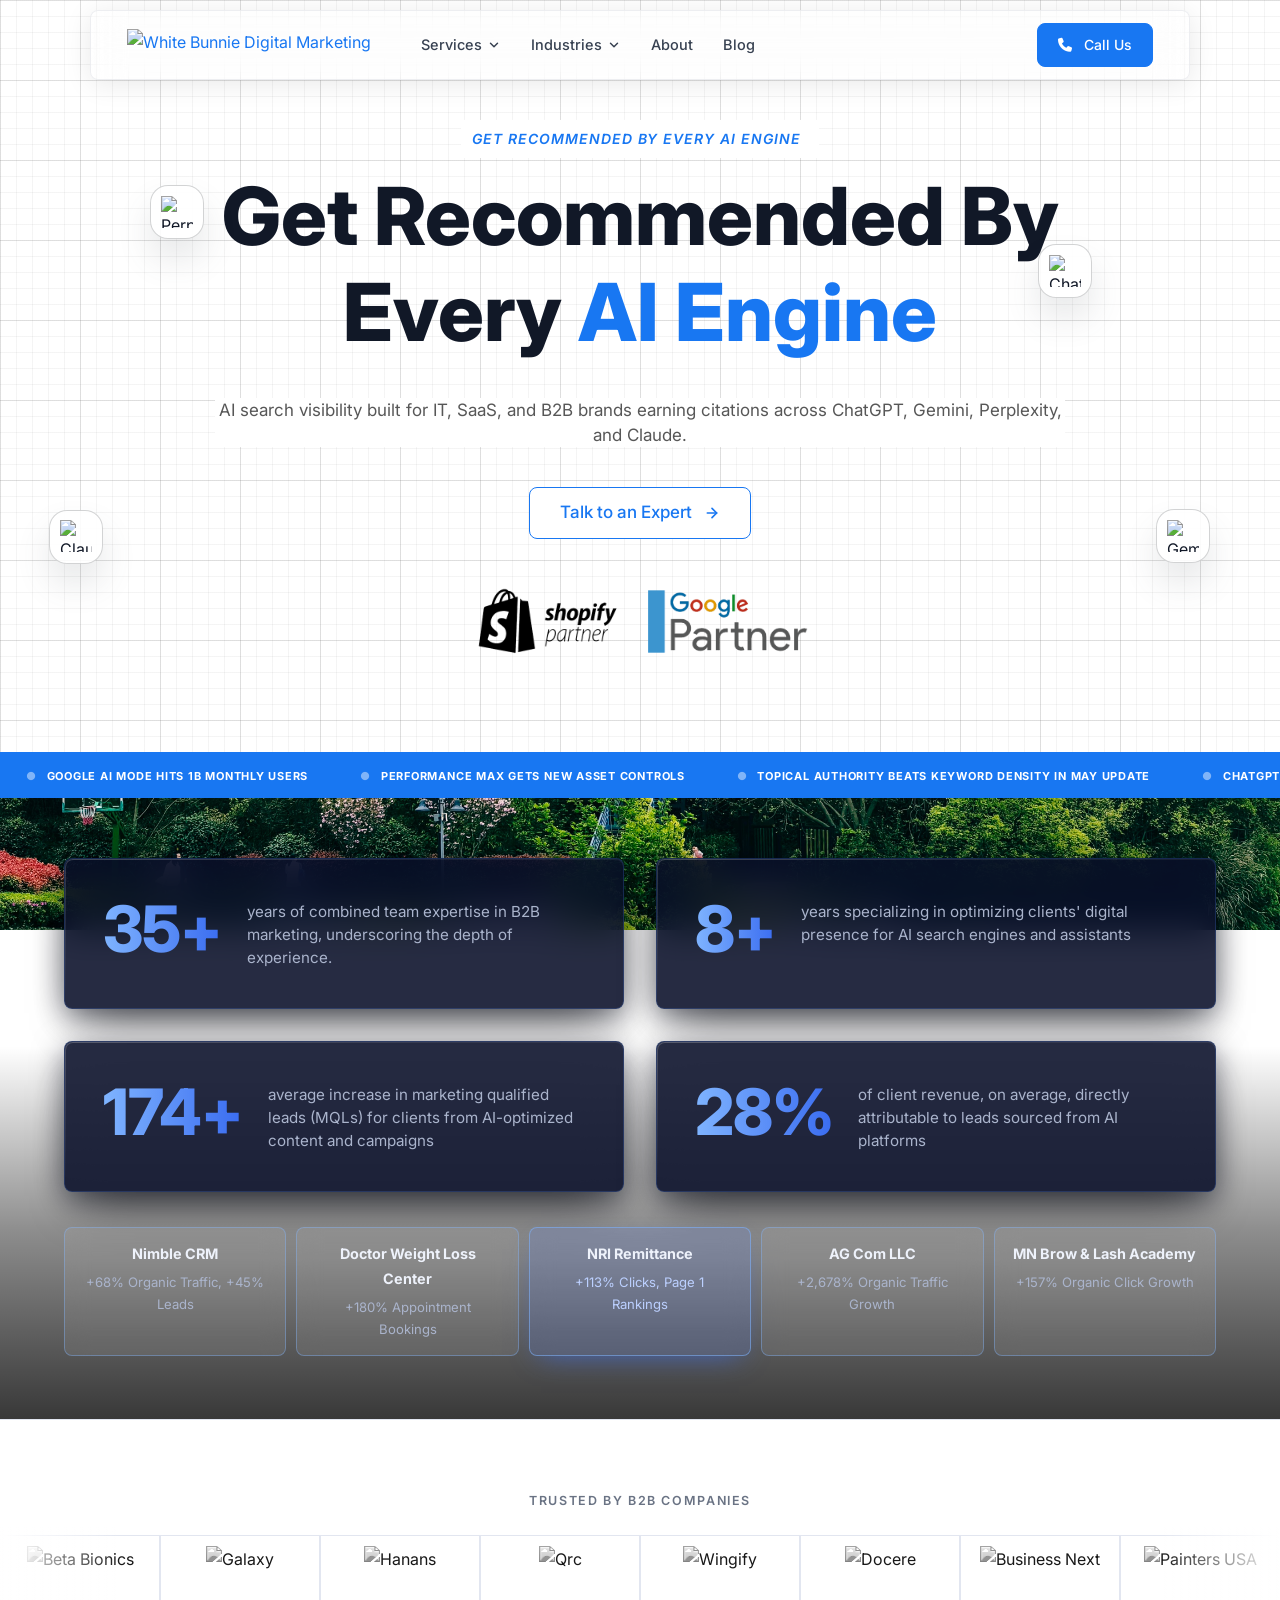
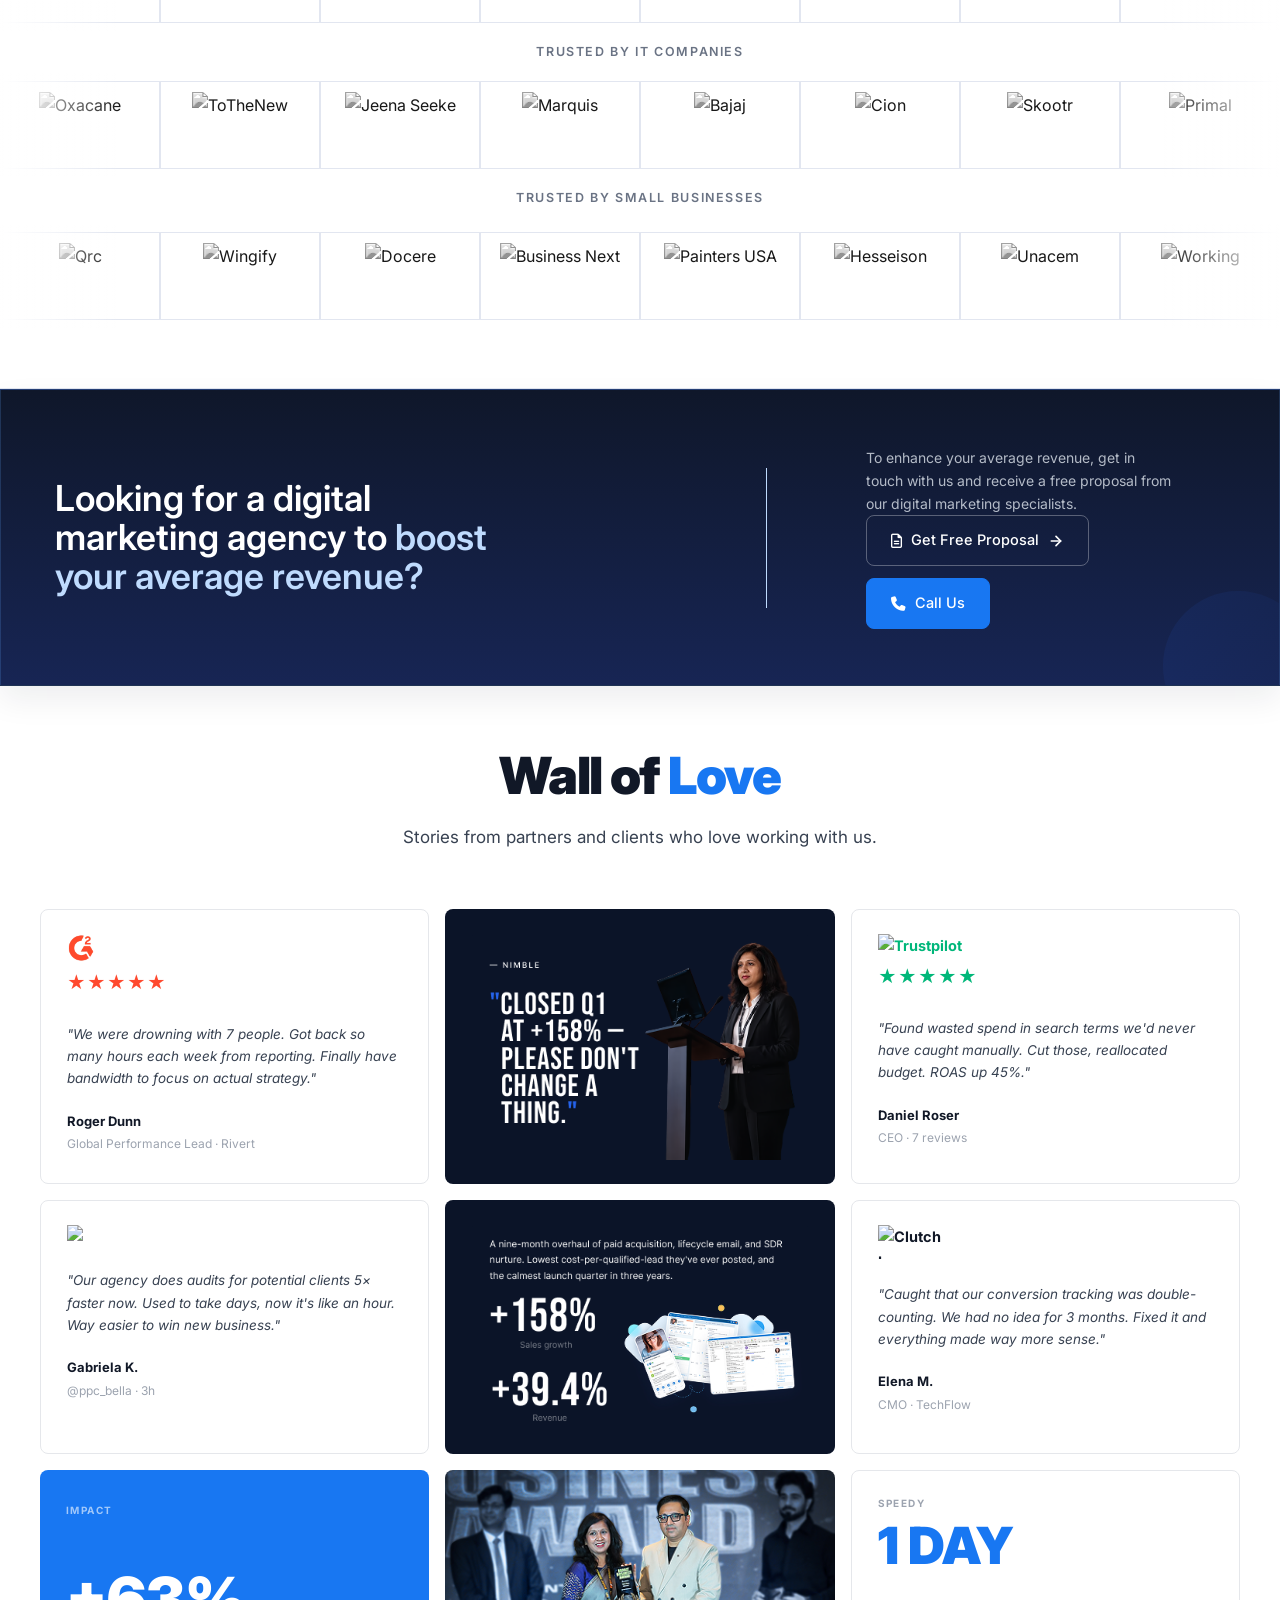
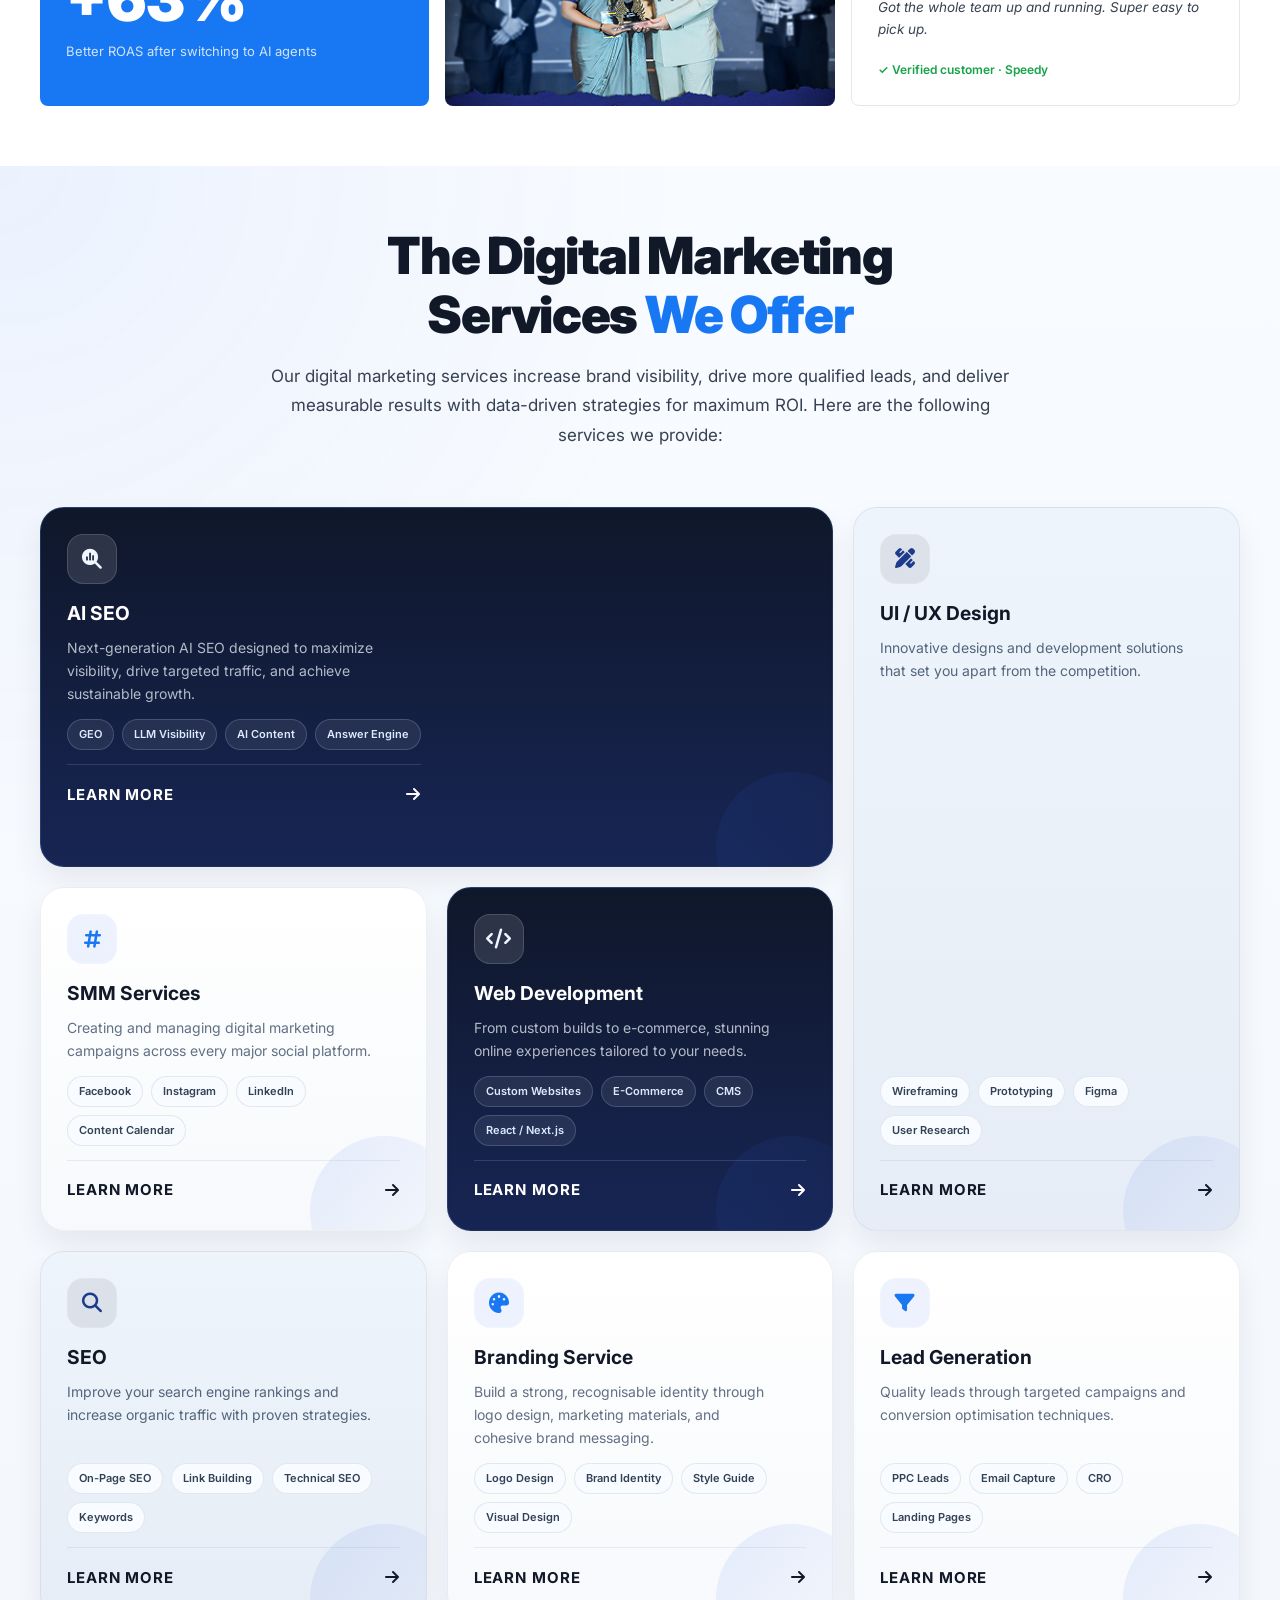
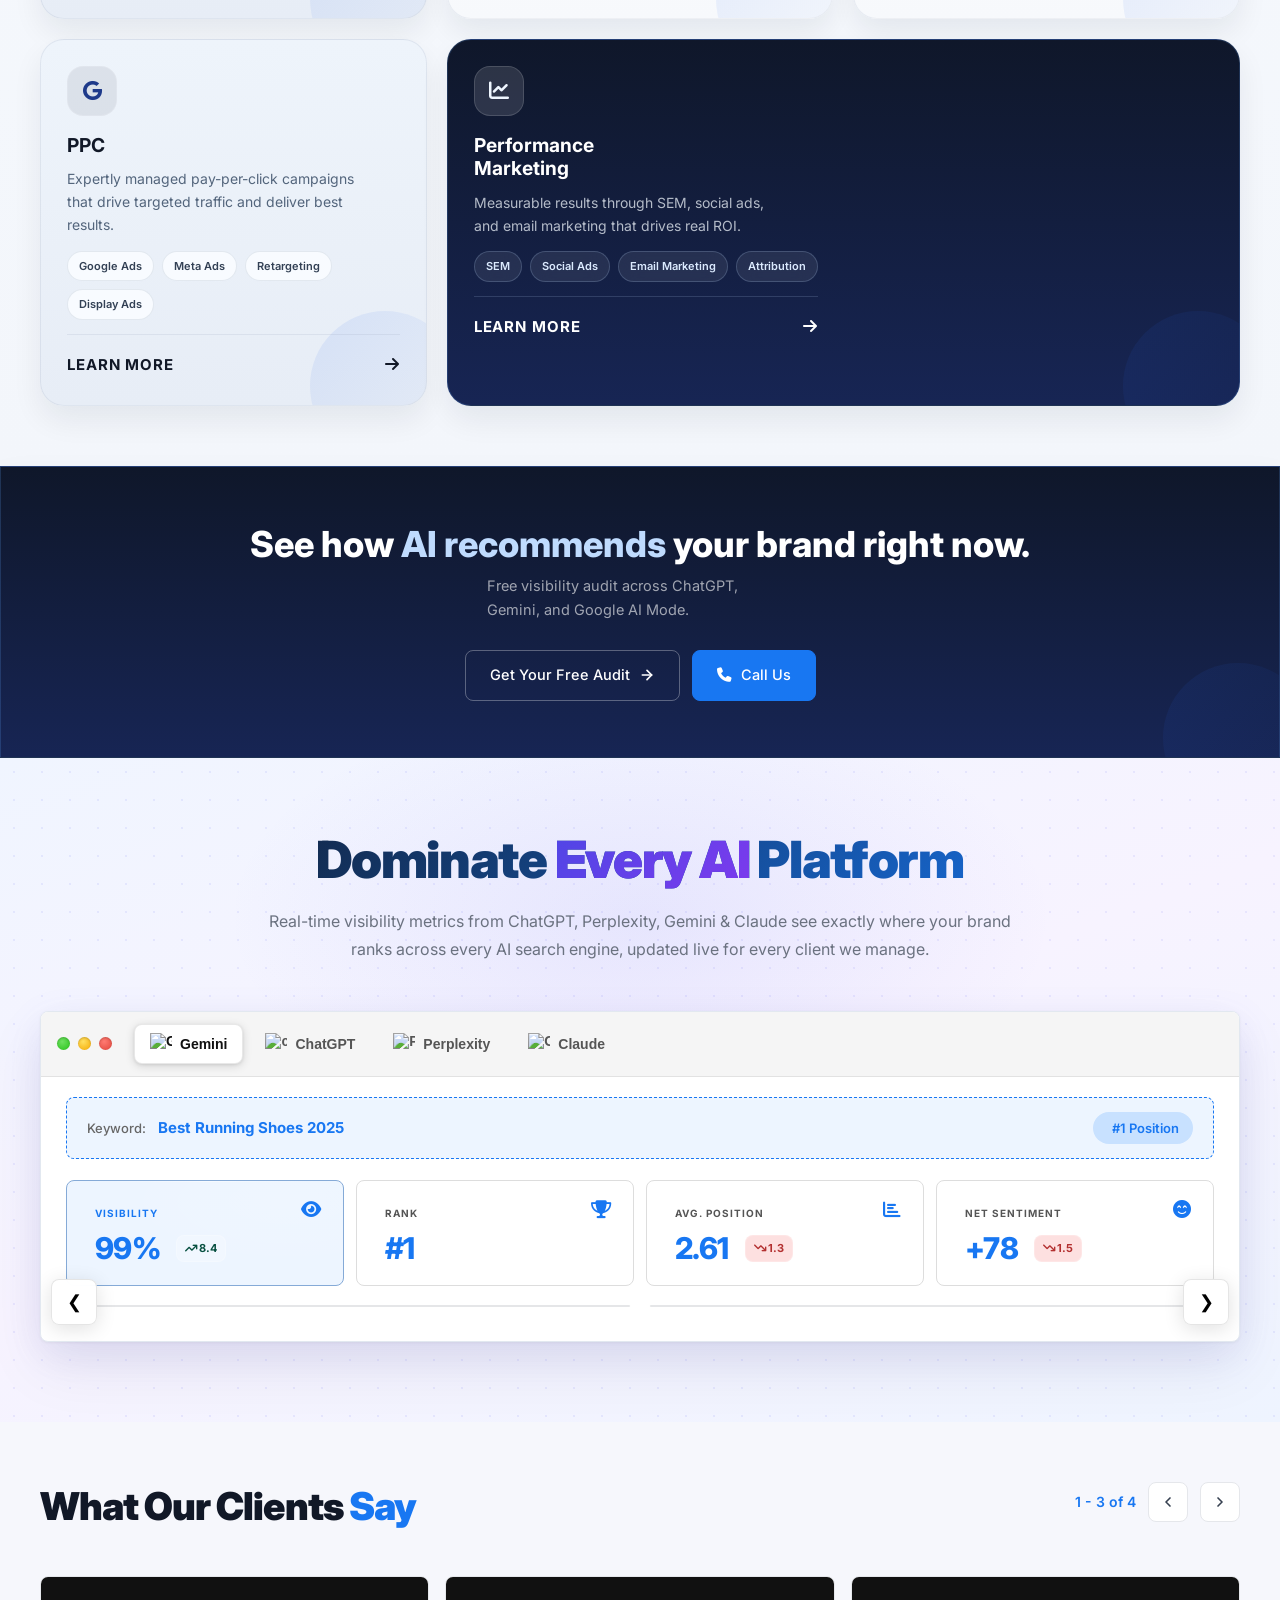
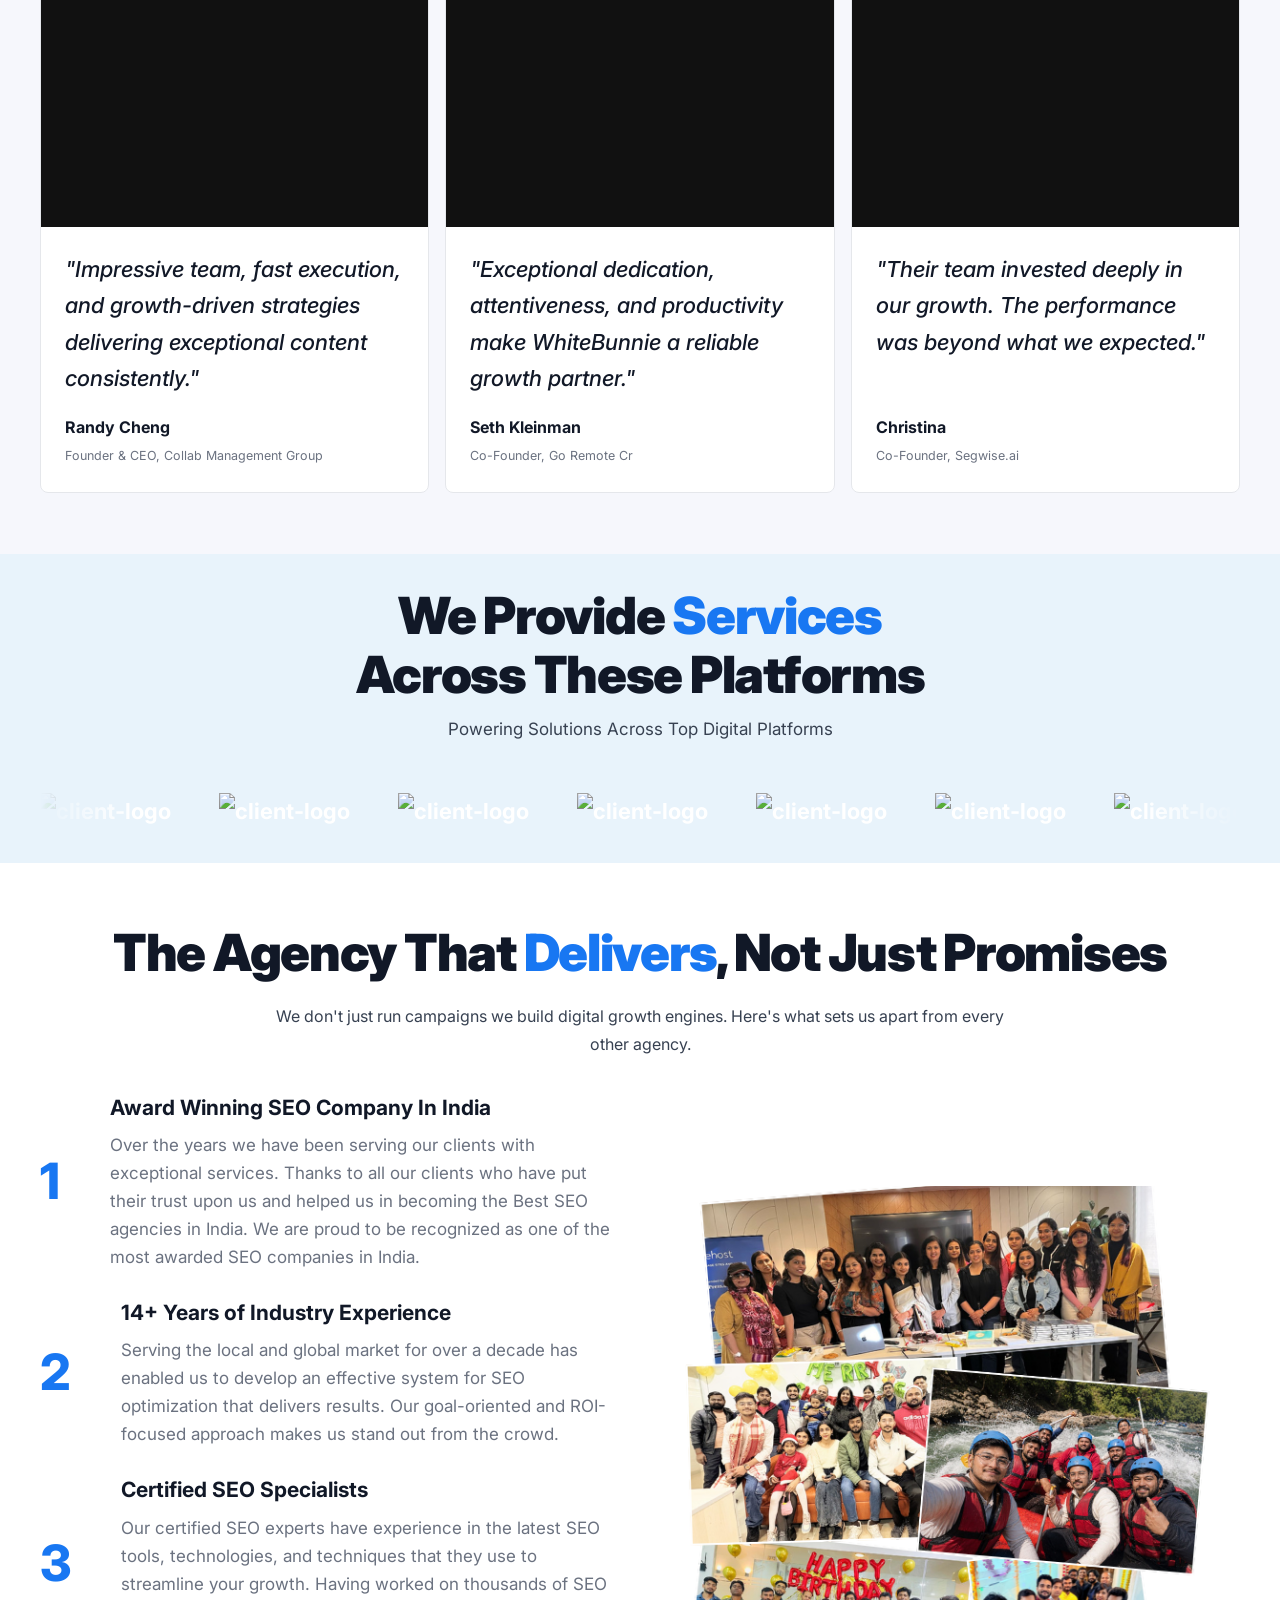
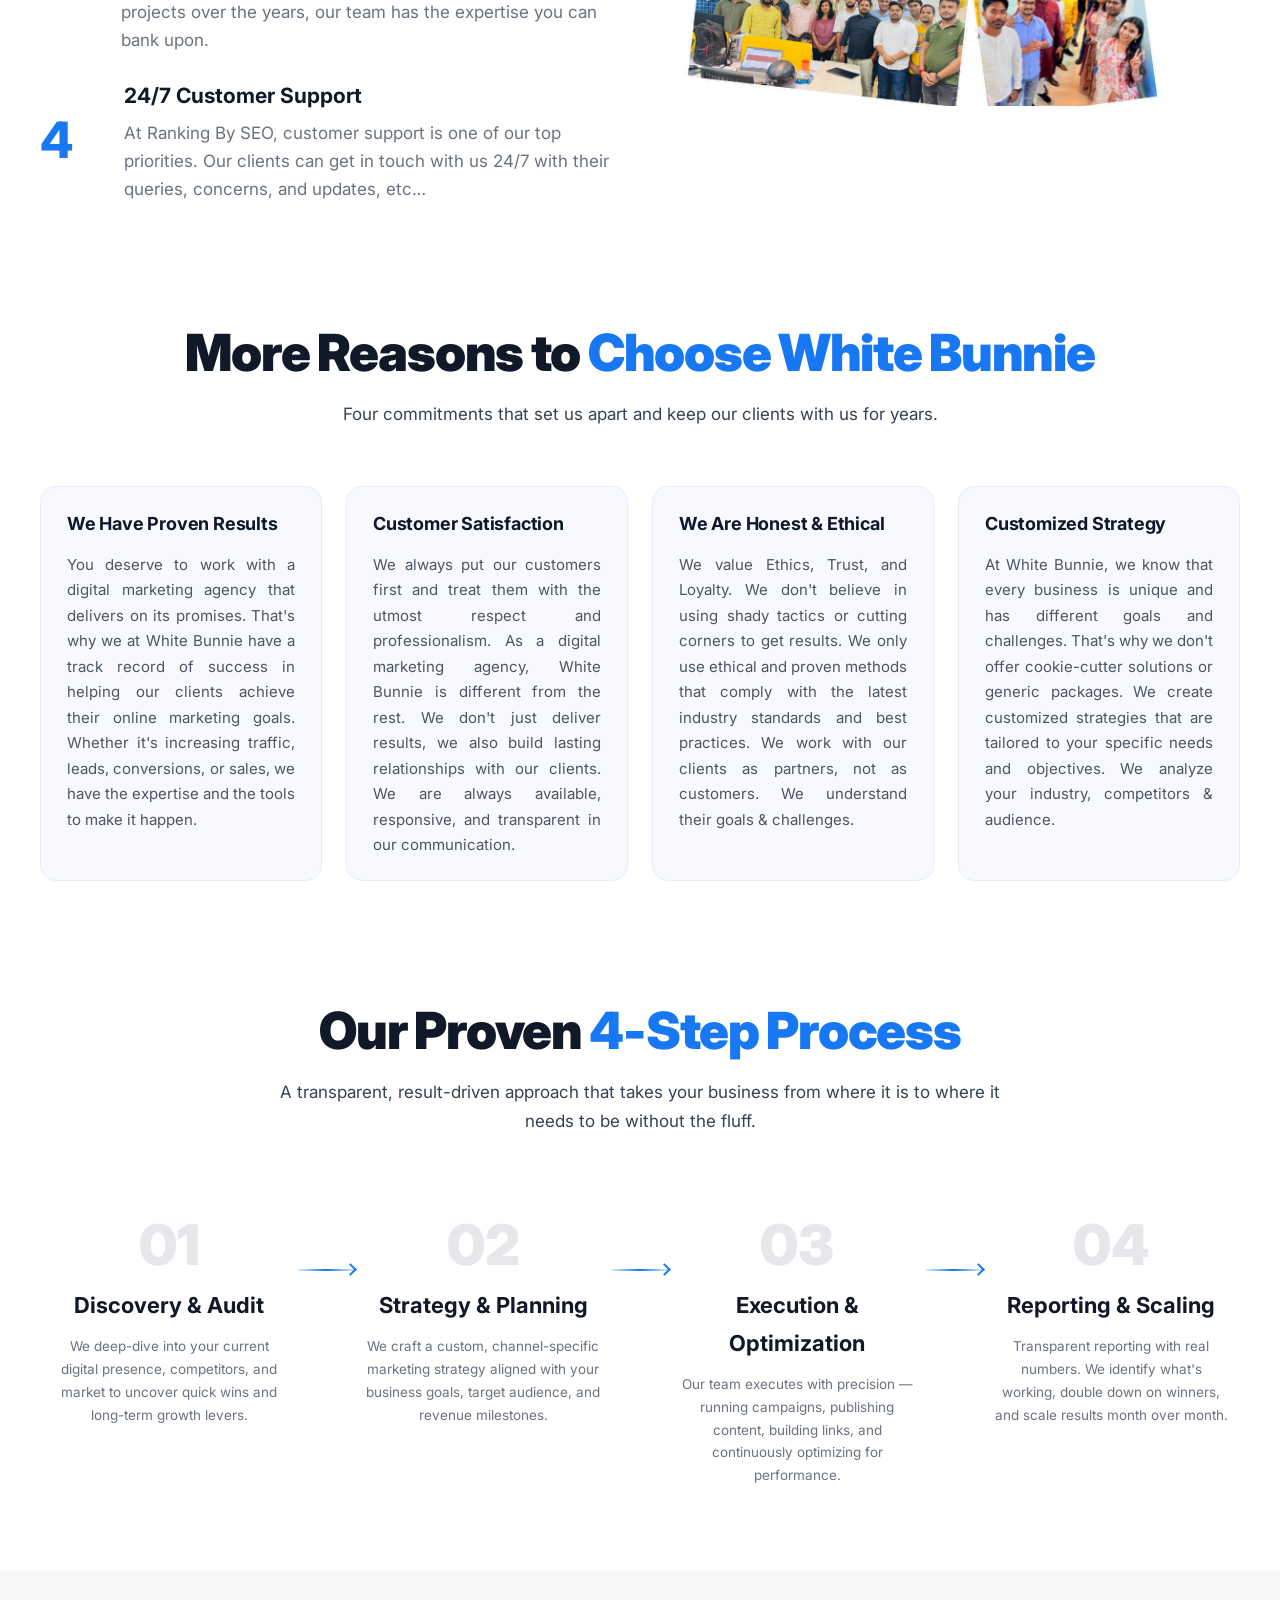
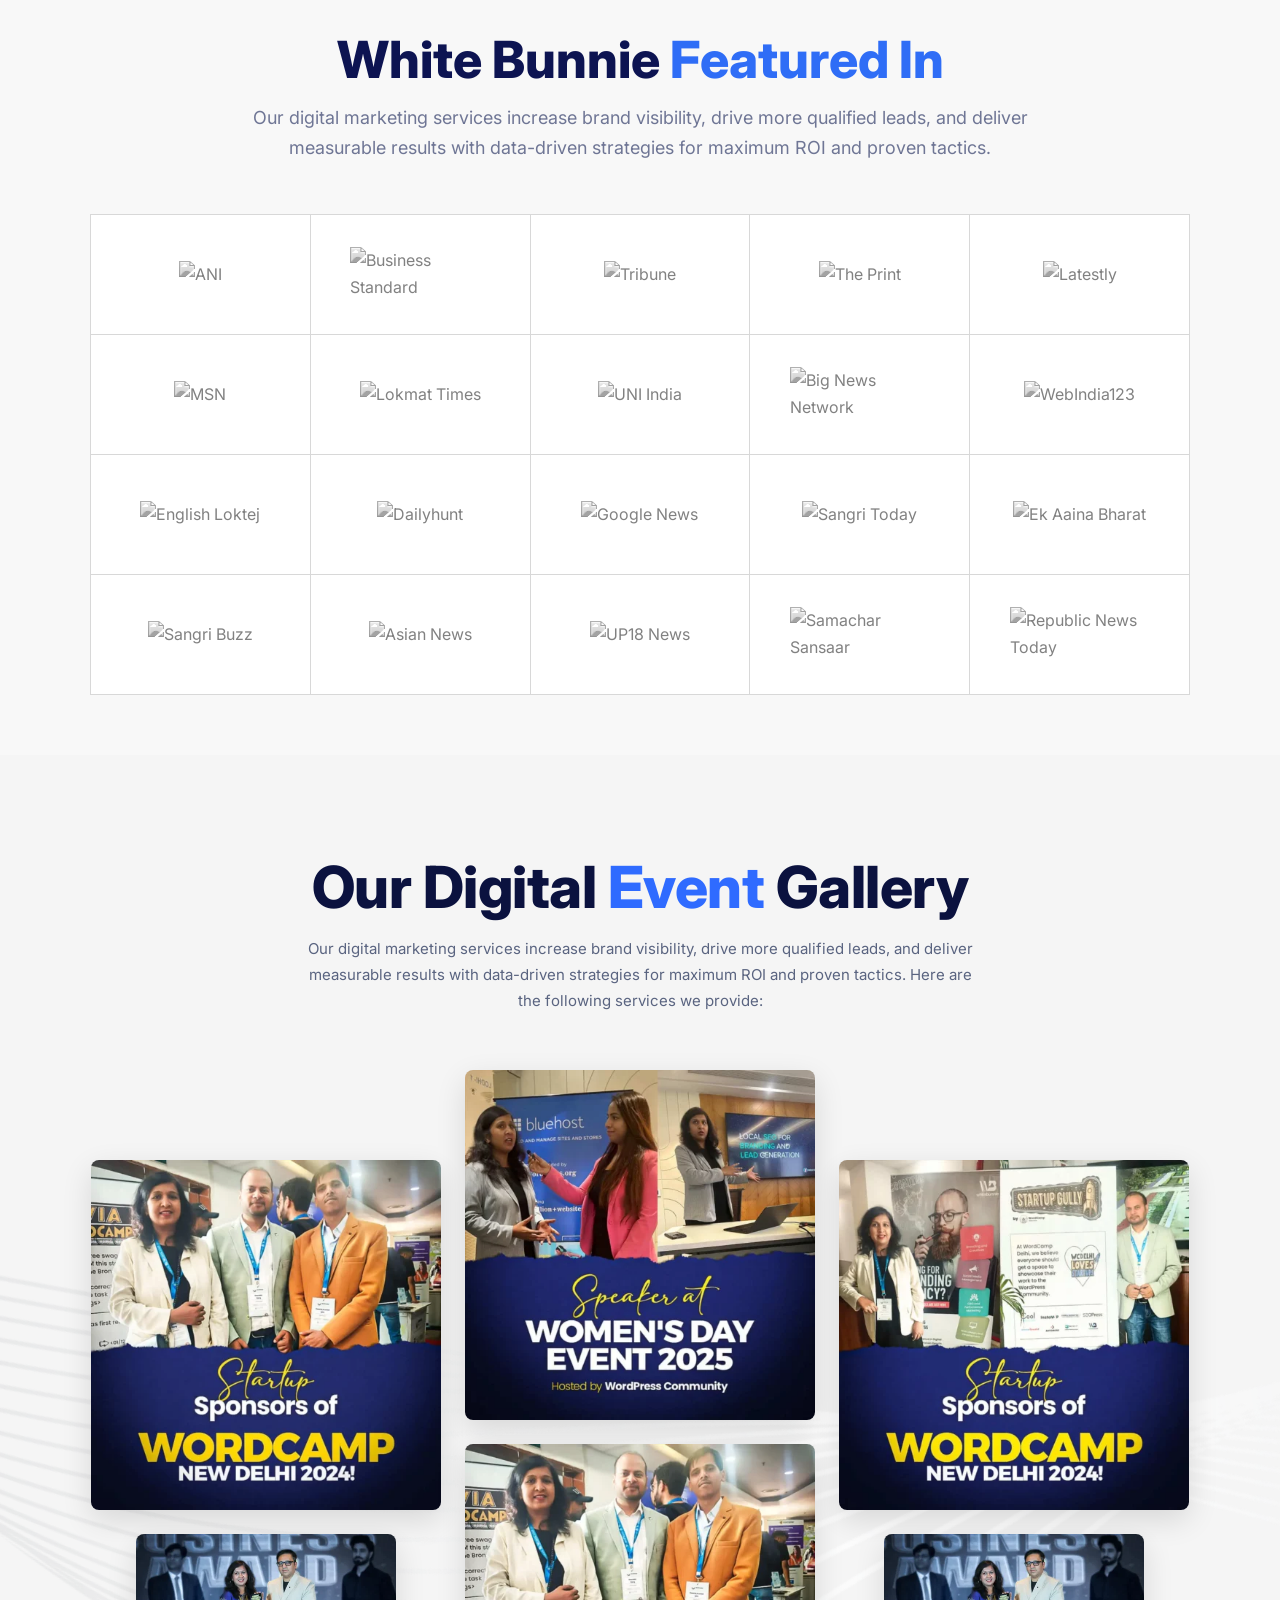
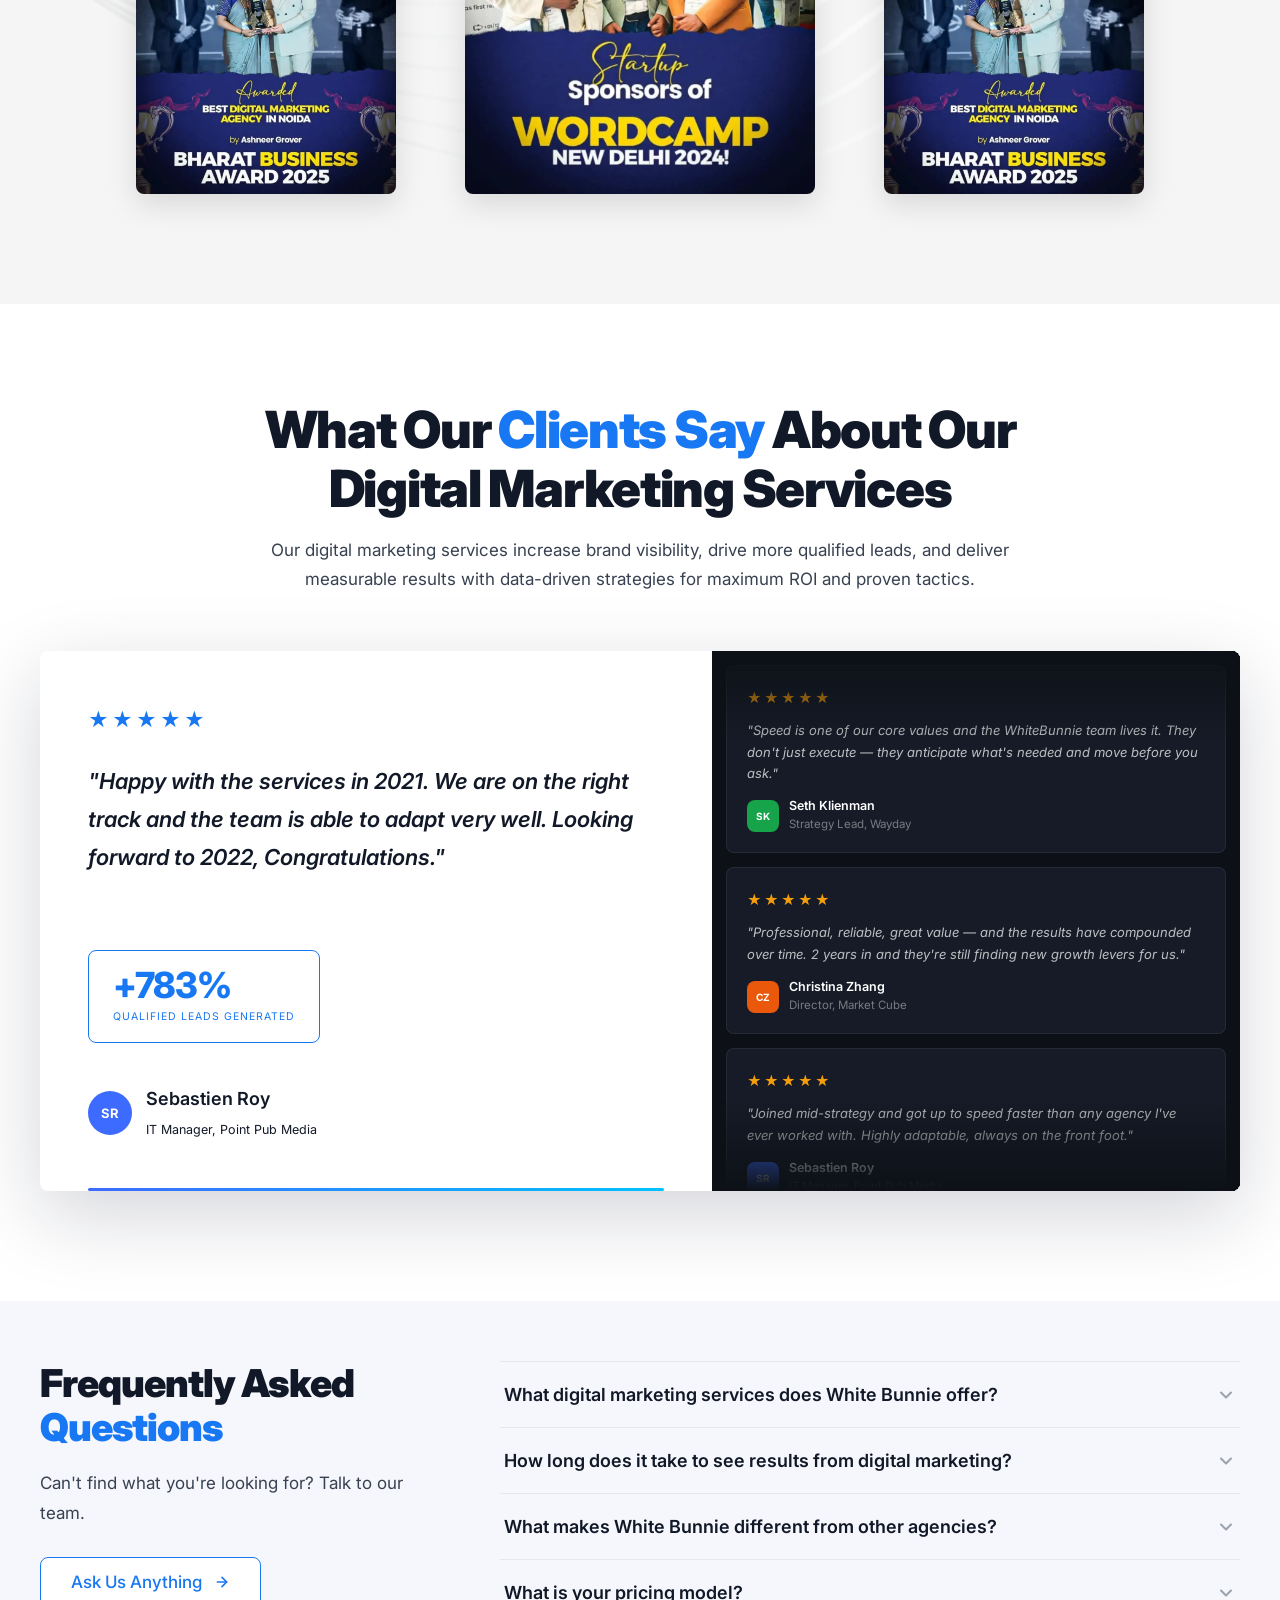
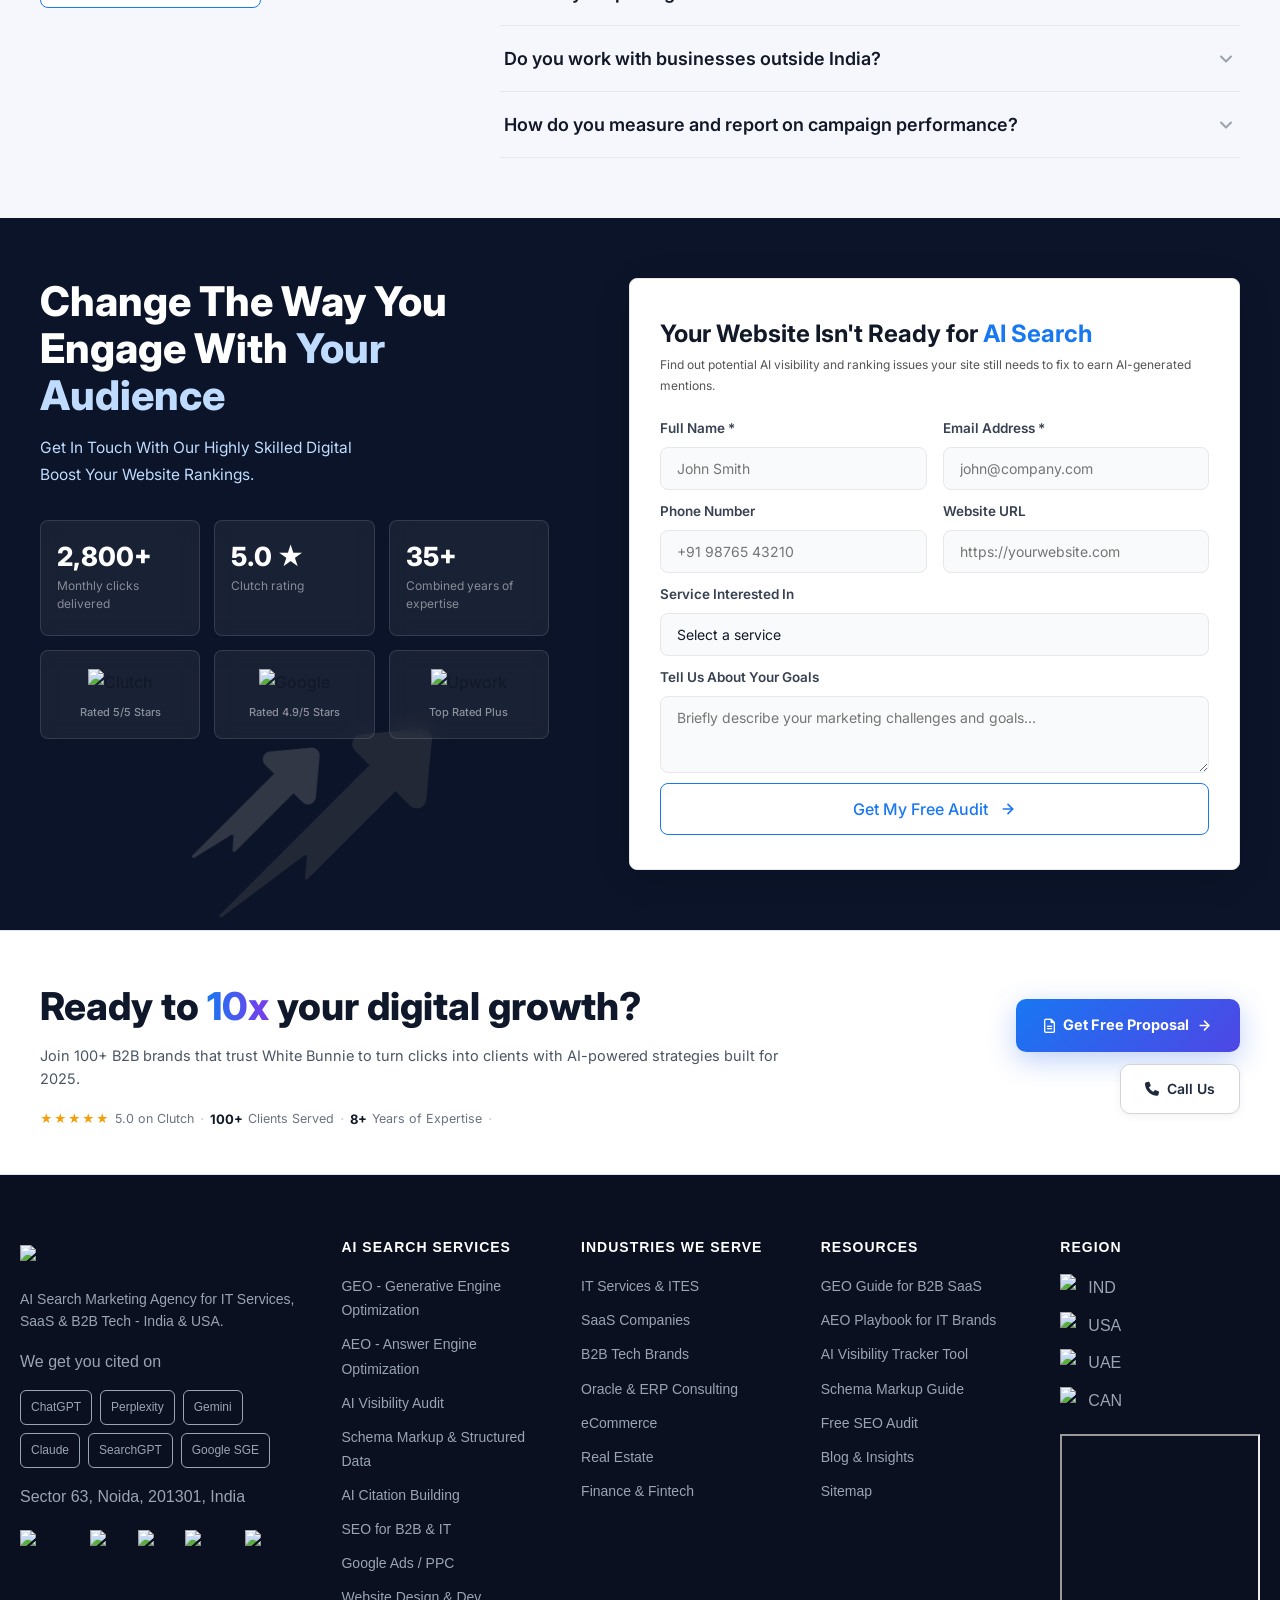
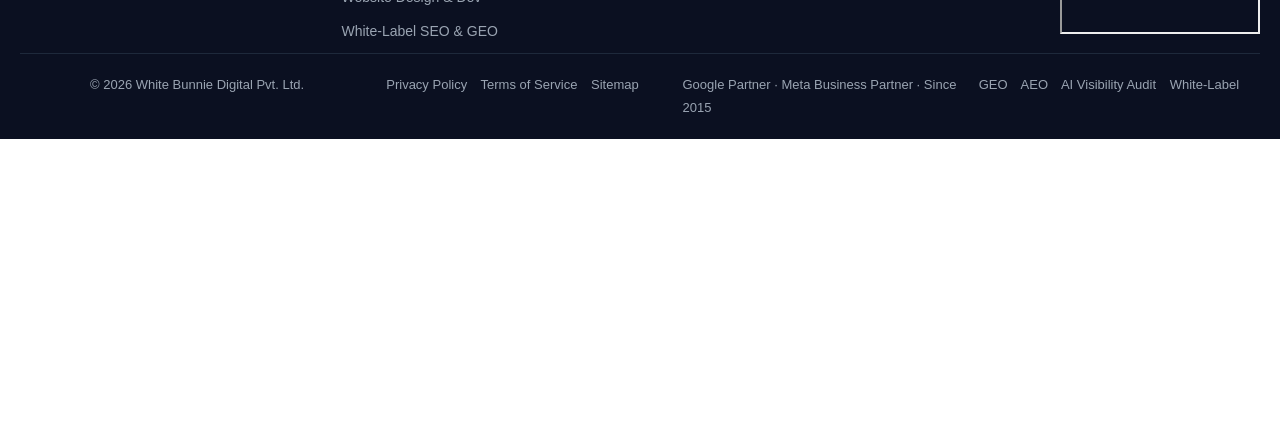
==== commit 35f9dace: "yellow page components" ====
--- a/blue.html
+++ b/blue.html
@@ -727,10 +727,10 @@
 
 	
 
-	<!-- ════════════════════════════════════
+<!-- ════════════════════════════════════
   CTA BANNER
 ════════════════════════════════════ -->
-	<section class="cta-banner" data-nav-theme="dark">
+	<section class="cta-banne ai-audit-cta svc-card-new svc-tone-dark" data-nav-theme="dark">
 		<div class="wrap">
 			<div class="cta-banner-inner">
 				<div class="cta-banner-left">
@@ -1158,7 +1158,7 @@
 	<!-- ════════════════════════════════════
   AI AUDIT CTA
 ════════════════════════════════════ -->
-	<section class="ai-audit-cta" data-nav-theme="dark">
+	<section class="ai-audit-cta svc-card-new svc-tone-dark" data-nav-theme="dark">
 		<div class="wrap">
 			<div class="ai-audit-inner">
 				<div class="ai-audit-left">
@@ -2602,17 +2602,10 @@
 
 
 
-
-
-
 	<!-- ════════════════════════════════════
   PRE-FOOTER SLIM CTA
 ════════════════════════════════════ -->
 	<section class="pre-footer-cta">
-		<!-- decorative blobs -->
-		<!-- <div class="pfc-blob pfc-blob-1"></div>
-		<div class="pfc-blob pfc-blob-2"></div> -->
-
 		<div class="wrap">
 			<div class="pfc-inner">
 
--- a/theme.css
+++ b/theme.css
@@ -396,7 +396,8 @@
 
 .btn-primary {
   border: 1px solid black;
-  background: var(--btn-primary-bg);
+  /* background: var(--btn-primary-bg); */
+  background-color: white;
   color: black;
   /* border: 1px solid var(--clr-primary); */
   /* color: var(--btn-primary-clr); */
--- a/styleBlue.css
+++ b/styleBlue.css
@@ -82,6 +82,10 @@
   --hero-node-border: rgba(53, 56, 60, 0.22);
   --hero-node-text: #32353b;
   --hero-node-shadow: 0 20px 34px rgba(85, 90, 98, 0.14);
+  
+  --hero-grid-major: rgba(120, 120, 120, 0.18);
+  --hero-grid-minor: rgba(120, 120, 120, 0.08);
+
 }
 
 /* ══════════════════════════════════════════════════════════
@@ -2248,8 +2252,14 @@
    9. AI AUDIT CTA (dark)
 ══════════════════════════════════════════════════════════ */
 .ai-audit-cta {
-  background: var(--clr-dark-bg);
+  /* background: var(--clr-dark-bg); */
   padding: 56px 0;
+  border-radius: 0;
+  
+}
+
+.ai-audit-cta:hover {
+  transform: translateY(0px);
 }
 
 .ai-audit-inner {
